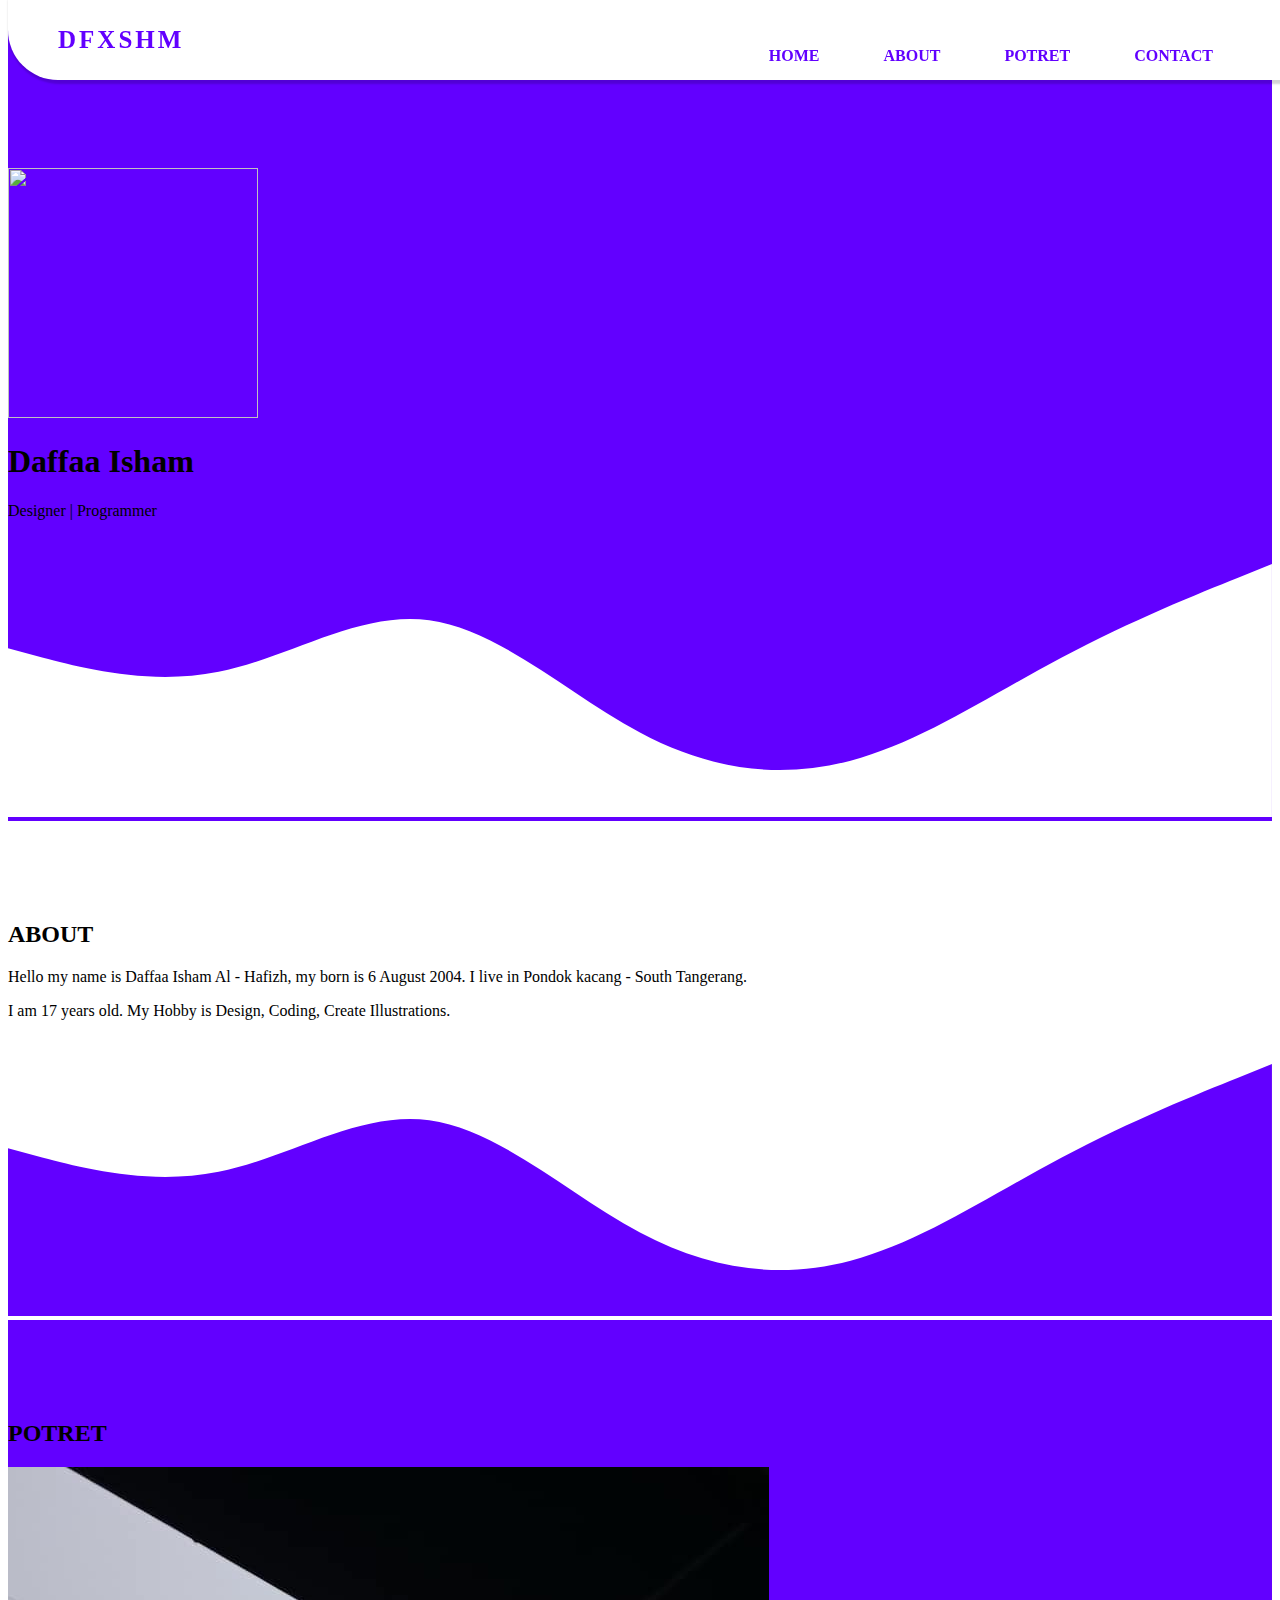
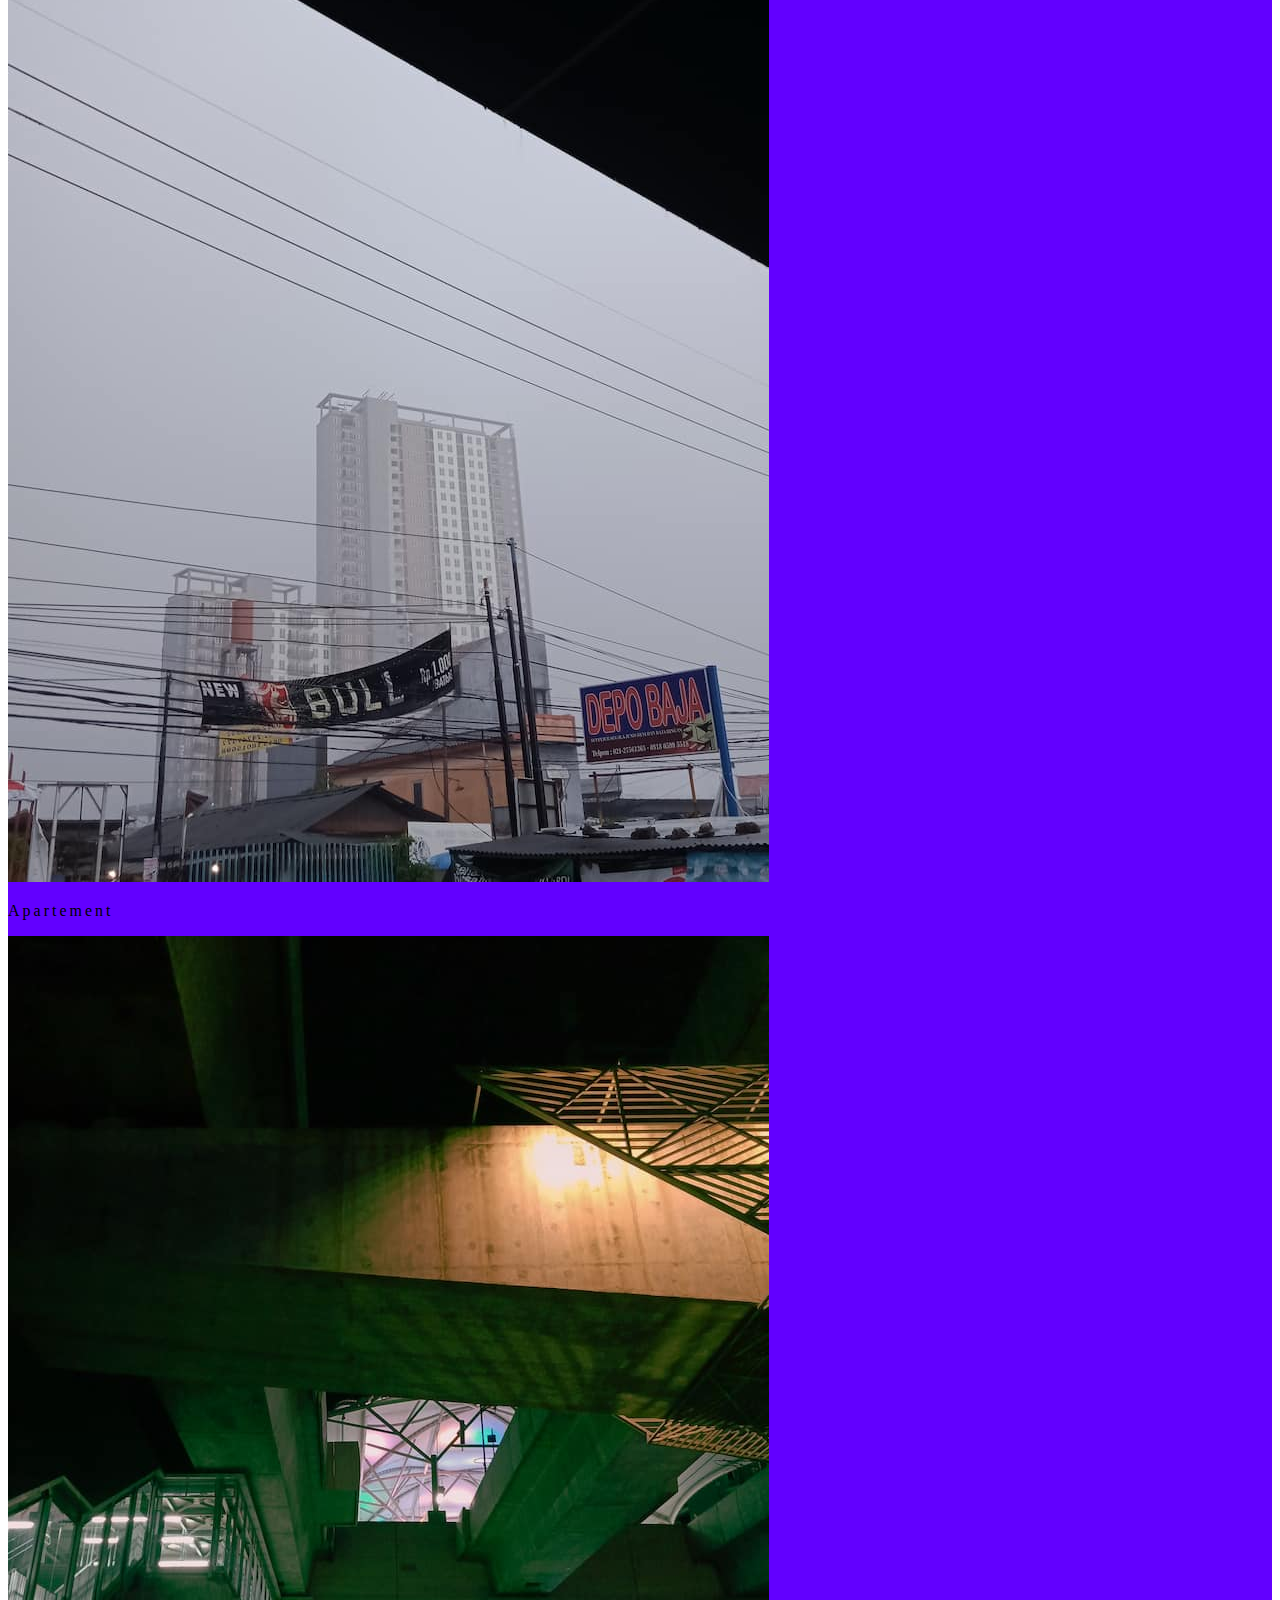
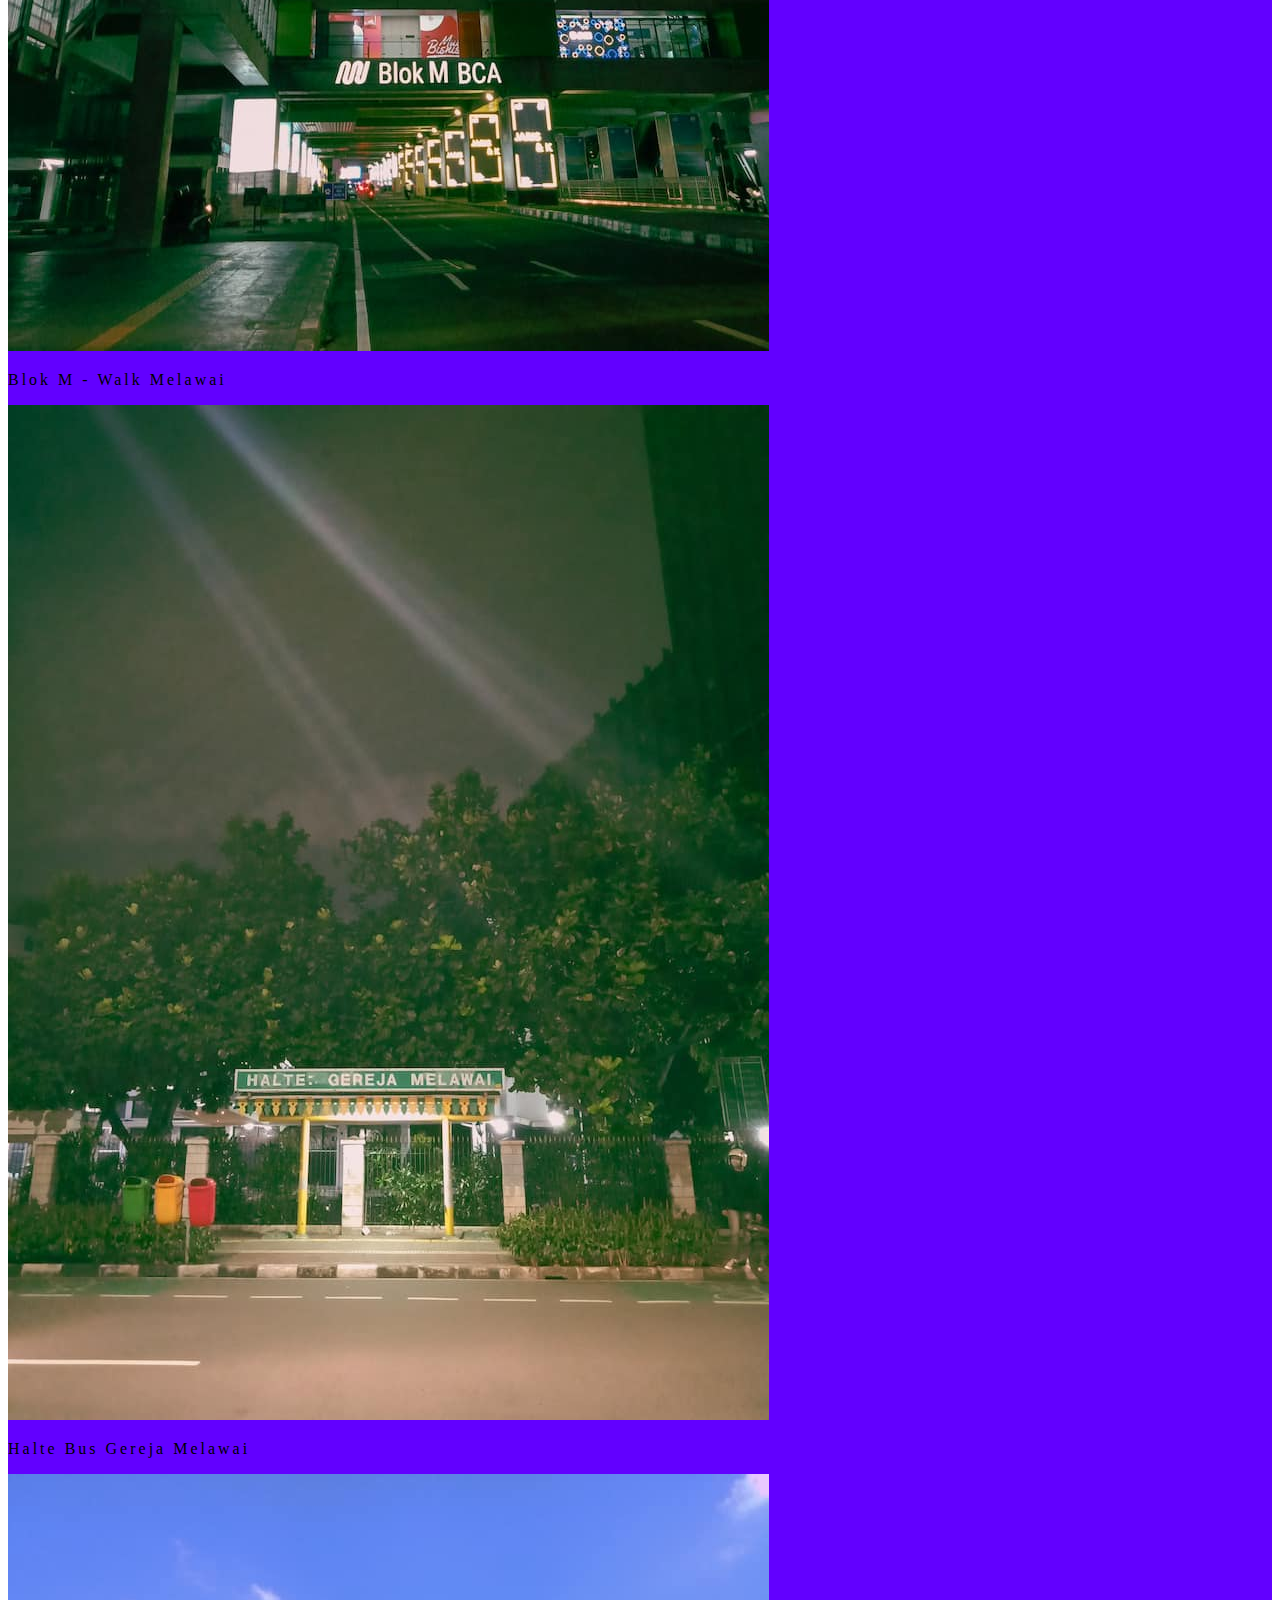
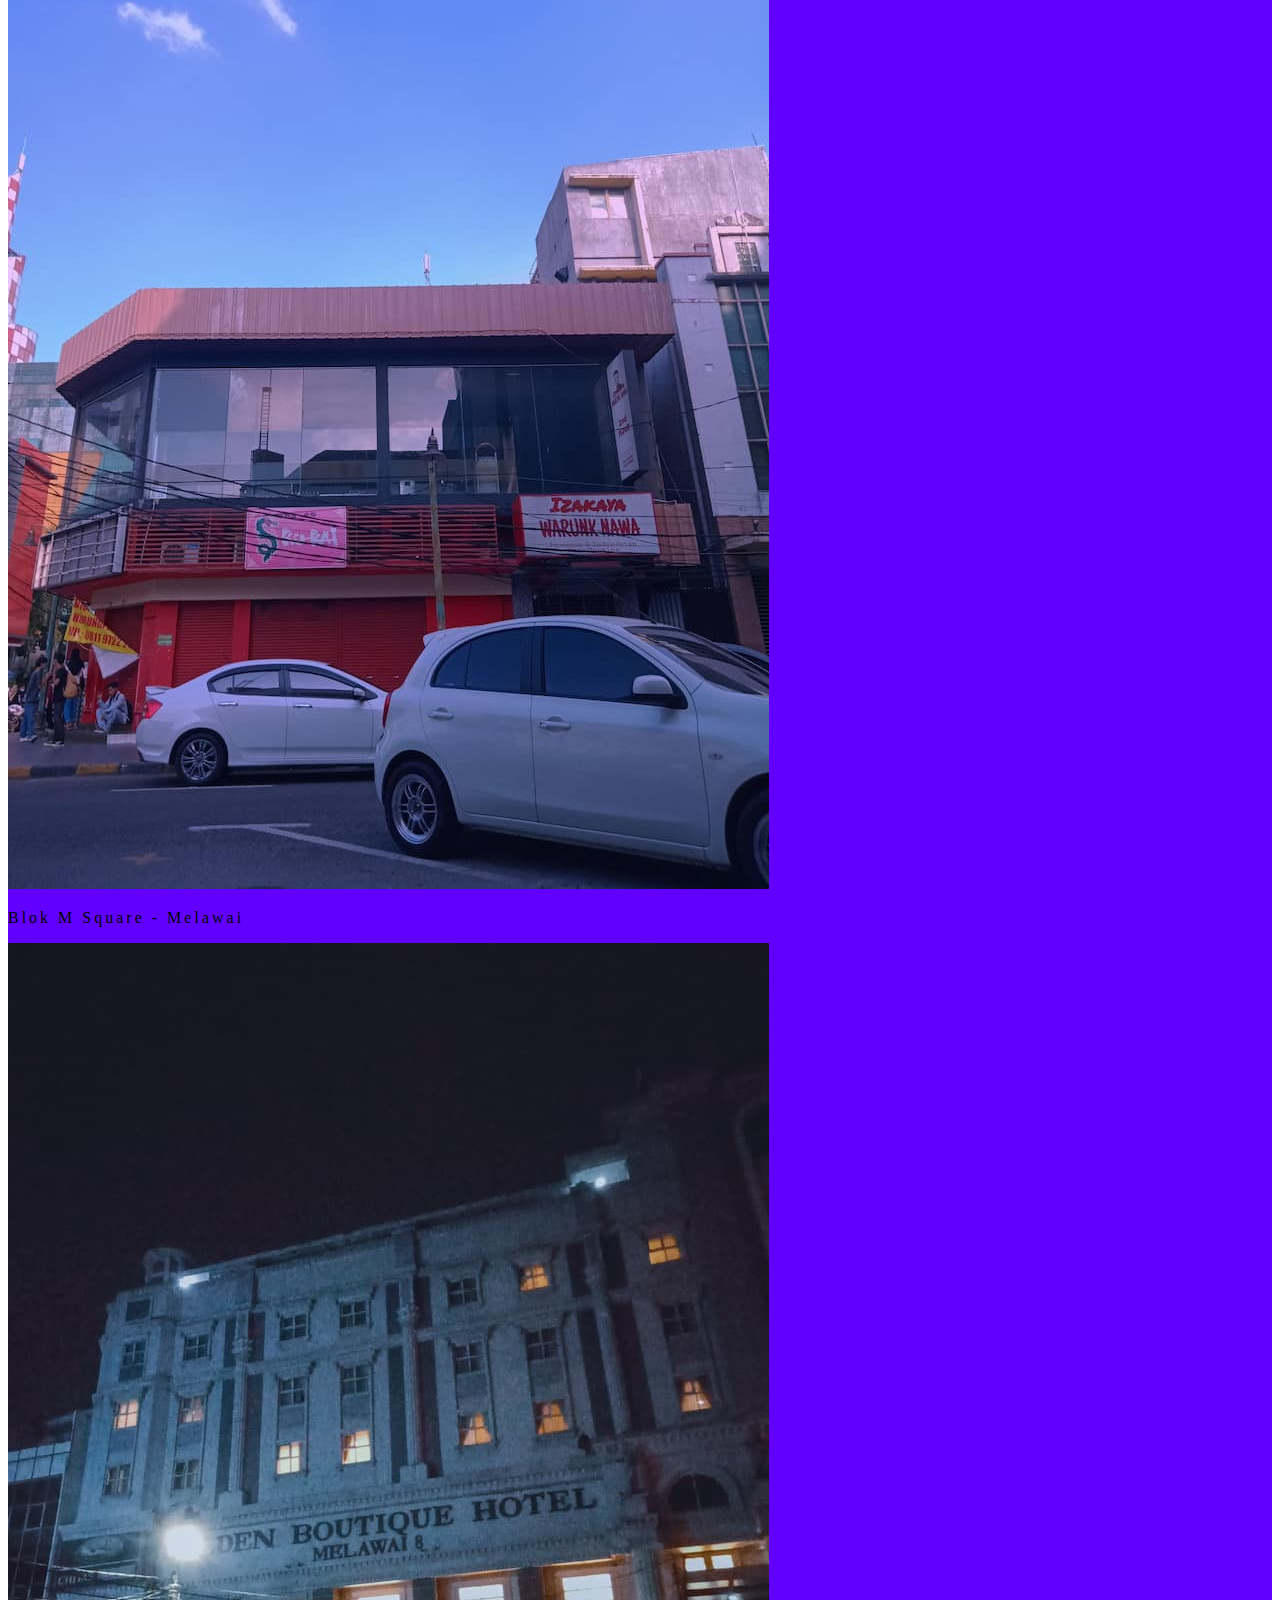
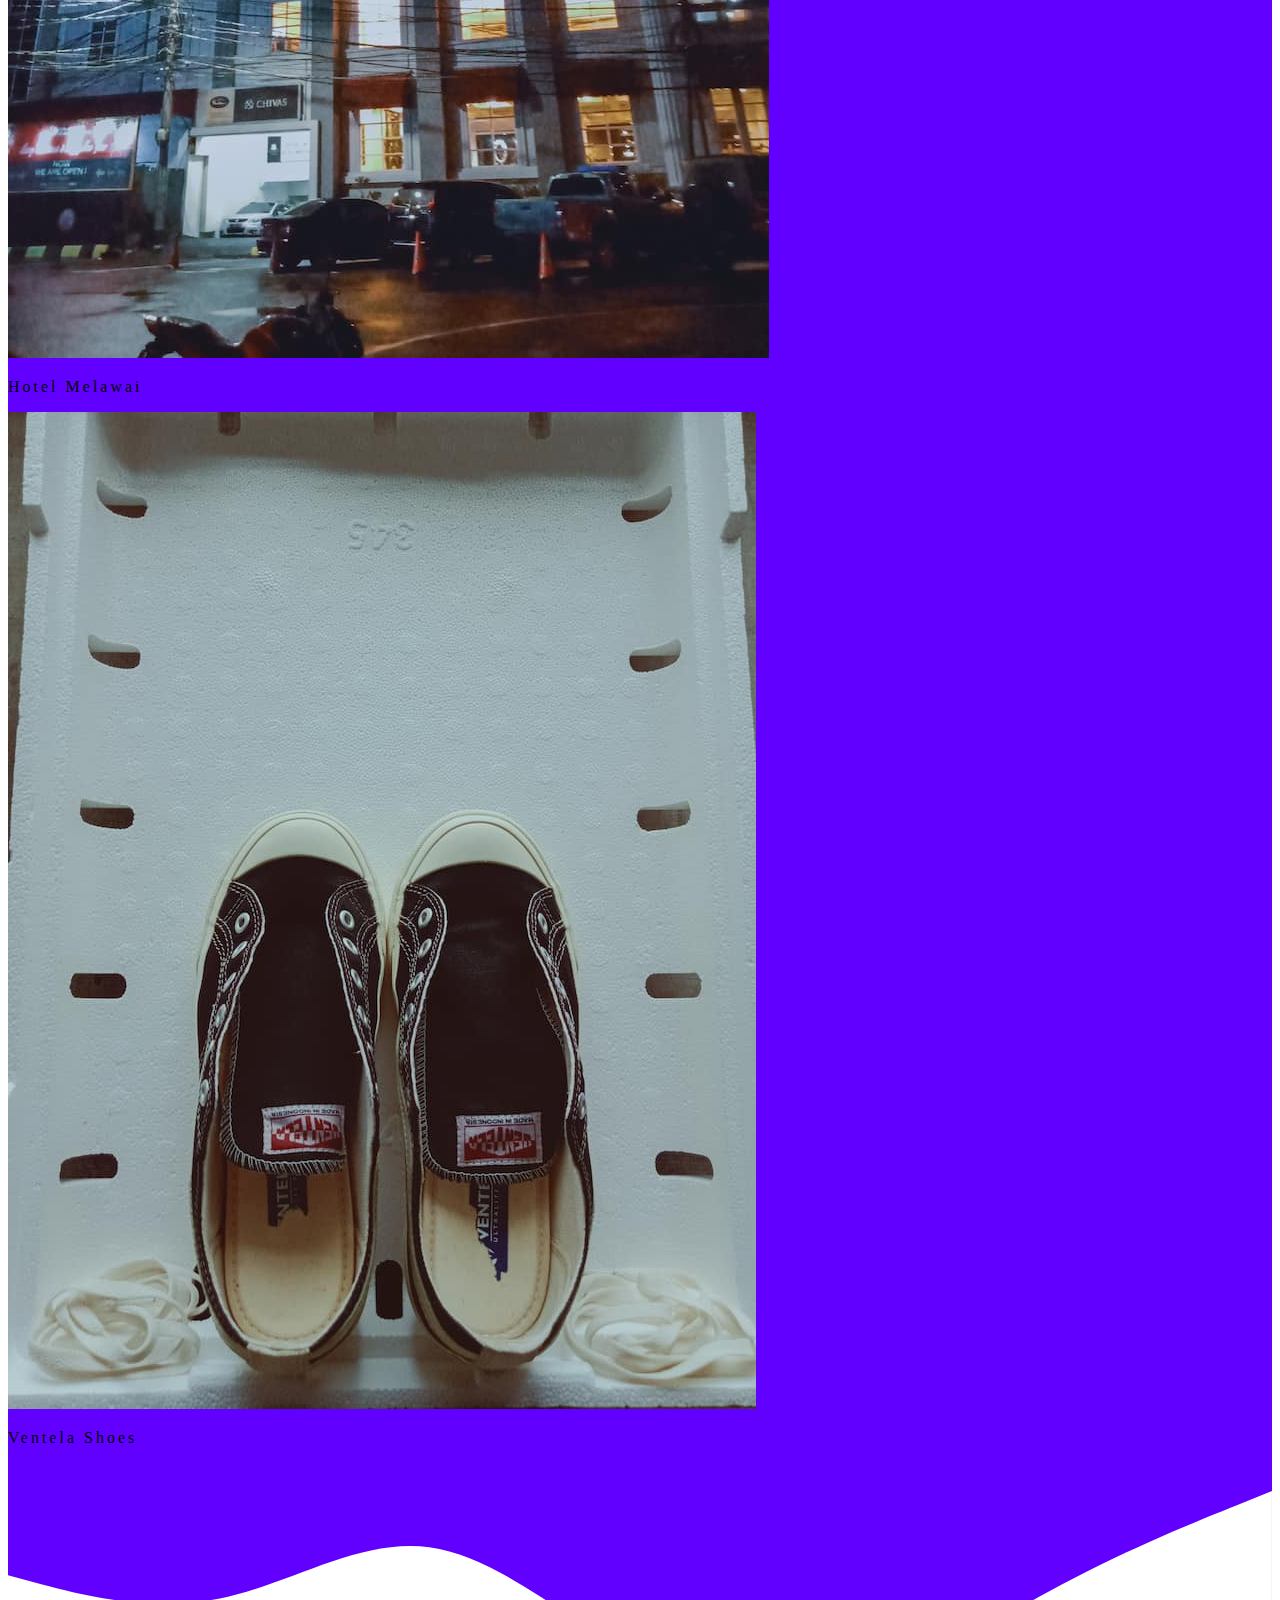
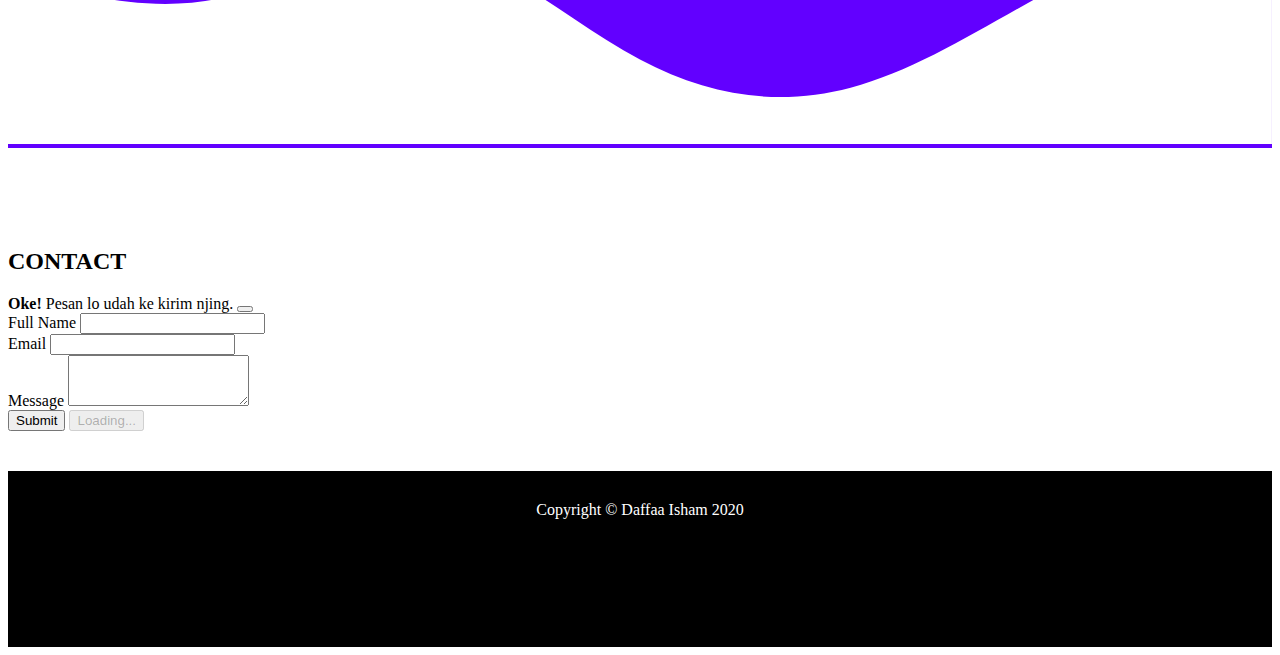
==== index.html @ ea7a3203 "Update index.html" ====
<!DOCTYPE html>
<html lang="en">
  <head>
    <!-- Required meta tags -->
    <meta charset="utf-8" />
    <meta name="viewport" content="width=device-width, initial-scale=1" />

    <!-- Bootstrap CSS -->
    <link href="https://cdn.jsdelivr.net/npm/bootstrap@5.0.2/dist/css/bootstrap.min.css" rel="stylesheet" integrity="sha384-EVSTQN3/azprG1Anm3QDgpJLIm9Nao0Yz1ztcQTwFspd3yD65VohhpuuCOmLASjC" crossorigin="anonymous" />

    <!-- My CSS -->
    <link rel="stylesheet" href="main.css" />

    <!-- Font Awesome -->
    <link rel="stylesheet" href="https://use.fontawesome.com/releases/v5.14.0/css/all.css" integrity="sha384-HzLeBuhoNPvSl5KYnjx0BT+WB0QEEqLprO+NBkkk5gbc67FTaL7XIGa2w1L0Xbgc" crossorigin="anonymous" />

    <title>Daffaa Isham</title>
  </head>
  <body>
    <!-- Navbar -->
    <section>
      <header>
        <nav>
          <label class="logo"><a href="#home">DFXSHM</a></label>
          <ul>
            <li><a href="#home">HOME</a></li>
            <li><a href="#about">ABOUT</a></li>
            <li><a href="#potret">POTRET</a></li>
            <li><a href="#contact">CONTACT</a></li>
          </ul>
        </nav>
      </header>

      <div class="menu-toggle">
        <input type="checkbox" />
        <span></span>
        <span></span>
        <span></span>
      </div>
    </section>
    <!-- Akhir Navbar -->

    <!-- Awal Jumbotron -->
    <section id="home" class="jumbotron text-center">
      <img src="20220203_174354.png" class="rounded-circle mb-4" alt="" height="250" width="250" />
      <h1 class="display-4 text-light">Daffaa Isham</h1>
      <p class="lead text-light">Designer | Programmer</p>
      <svg xmlns="http://www.w3.org/2000/svg" viewBox="0 0 1440 320">
        <path
          fill="#fff"
          fill-opacity="1"
          d="M0,128L40,138.7C80,149,160,171,240,154.7C320,139,400,85,480,96C560,107,640,181,720,224C800,267,880,277,960,256C1040,235,1120,181,1200,138.7C1280,96,1360,64,1400,48L1440,32L1440,320L1400,320C1360,320,1280,320,1200,320C1120,320,1040,320,960,320C880,320,800,320,720,320C640,320,560,320,480,320C400,320,320,320,240,320C160,320,80,320,40,320L0,320Z"
        ></path>
      </svg>
    </section>
    <!-- Akhir Jumbotron -->

    <!-- Awal About -->
    <section id="about" class="pt-5">
      <div class="container">
        <div class="row text-center mb-3">
          <div class="col">
            <h2 class="mt-4">ABOUT</h2>
          </div>
        </div>
        <div class="row justify-content-center fs-5 text-center">
          <div class="col-md-4">
            <p>Hello my name is Daffaa Isham Al - Hafizh, my born is 6 August 2004. I live in Pondok kacang - South Tangerang.</p>
          </div>
          <div class="col-md-4">
            <p>I am 17 years old. My Hobby is Design, Coding, Create Illustrations.</p>
          </div>
        </div>
      </div>
      <svg xmlns="http://www.w3.org/2000/svg" viewBox="0 0 1440 320">
        <path
          fill="rgb(98 0 255)"
          fill-opacity="1"
          d="M0,128L40,138.7C80,149,160,171,240,154.7C320,139,400,85,480,96C560,107,640,181,720,224C800,267,880,277,960,256C1040,235,1120,181,1200,138.7C1280,96,1360,64,1400,48L1440,32L1440,320L1400,320C1360,320,1280,320,1200,320C1120,320,1040,320,960,320C880,320,800,320,720,320C640,320,560,320,480,320C400,320,320,320,240,320C160,320,80,320,40,320L0,320Z"
        ></path>
      </svg>
    </section>
    <!-- Akhir About -->

    <!-- Awal Projects -->
    <section id="potret" class="pt-5">
      <div class="container">
        <div class="row justify-center text-center">
          <div class="col">
            <h2 class="potret text-light mt-4 mb-4">POTRET</h2>
          </div>
        </div>
        <div class="row text-center">
          <div class="col-md-4 mb-3">
            <div class="card">
              <img src="IMG20201002163533 (1).jpg" class="card-img-top" alt="..." />
              <div class="card-body">
                <p class="card-text">Apartement</p>
              </div>
            </div>
          </div>
          <div class="col-md-4 mb-3">
            <div class="card">
              <img src="IMG20201225212148 (1) (1).jpg" class="card-img-top" alt="..." />
              <div class="card-body">
                <p class="card-text">Blok M - Walk Melawai</p>
              </div>
            </div>
          </div>
          <div class="col-md-4 mb-3">
            <div class="card">
              <img src="IMG20201225211400 (1) (1).jpg" class="card-img-top" alt="..." />
              <div class="card-body">
                <p class="card-text">Halte Bus Gereja Melawai</p>
              </div>
            </div>
          </div>
          <div class="col-md-4 mb-3">
            <div class="card">
              <img src="IMG20201227155735 (1).jpg" class="card-img-top" alt="..." />
              <div class="card-body">
                <p class="card-text">Blok M Square - Melawai</p>
              </div>
            </div>
          </div>
          <div class="col-md-4 mb-3">
            <div class="card">
              <img src="IMG20210109224014 (1) (1).jpg" class="card-img-top" alt="..." />
              <div class="card-body">
                <p class="card-text">Hotel Melawai</p>
              </div>
            </div>
          </div>
          <div class="col-md-4 mb-3">
            <div class="card">
              <img src="IMG20210110112810 (1) (1).jpg" class="card-img-top" alt="..." />
              <div class="card-body">
                <p class="card-text">Ventela Shoes</p>
              </div>
            </div>
          </div>
        </div>
      </div>
      <svg xmlns="http://www.w3.org/2000/svg" viewBox="0 0 1440 320">
        <path
          fill="#fff"
          fill-opacity="1"
          d="M0,128L40,138.7C80,149,160,171,240,154.7C320,139,400,85,480,96C560,107,640,181,720,224C800,267,880,277,960,256C1040,235,1120,181,1200,138.7C1280,96,1360,64,1400,48L1440,32L1440,320L1400,320C1360,320,1280,320,1200,320C1120,320,1040,320,960,320C880,320,800,320,720,320C640,320,560,320,480,320C400,320,320,320,240,320C160,320,80,320,40,320L0,320Z"
        ></path>
      </svg>
    </section>
    <!-- Akhir Projects -->

    <!-- Awal Contact -->
    <section id="contact" class="pt-5">
      <div class="container">
        <div class="row text-center mb-3">
          <div class="col">
            <h2 class="mt-4 mb-4">CONTACT</h2>
          </div>
        </div>
        <div class="row justify-content-center">
          <div class="col-md-6">
            <div class="alert alert-success alert-dismissible fade show d-none my-alert" role="alert">
              <strong>Oke!</strong> Pesan lo udah ke kirim njing.
              <button type="button" class="btn-close" data-bs-dismiss="alert" aria-label="Close"></button>
            </div>
            <form name="contact-form">
              <div class="mb-3">
                <label for="name" class="form-label">Full Name</label>
                <input type="text" class="form-control rounded-pill" id="name" aria-describedby="name" name="nama" />
              </div>
              <div class="mb-3">
                <label for="email" class="form-label">Email</label>
                <input type="email" class="form-control rounded-pill" id="email" aria-describedby="email" name="email" />
              </div>
              <div class="mb-3">
                <label for="message" class="form-label">Message</label>
                <textarea class="form-control rounded-pill" id="pesan" rows="3" name="pesan"></textarea>
              </div>
              <button type="submit" class="btn btn-primary btn-kirim rounded-pill">Submit</button>

              <button class="btn btn-primary btn-loading d-none" type="button" disabled>
                <span class="spinner-border spinner-border-sm" role="status" aria-hidden="true"></span>
                Loading...
              </button>
            </form>
          </div>
        </div>
      </div>
    </section>
    <!-- Akhir Contact -->

    <!-- Awal Footer -->
    <footer class="footer bg-black small text-center text-white-50">
      <div class="social d-flex">
        <a class="mx-2" href="https://twitter.com/yaelahdapp" target="_blank"><i class="fab fa-twitter mt-4 mr-1 ml-0" style="color: white"></i></a>
        <a class="" href="https://facebook.com/izham.alhafiz" target="_blank"><i class="fab fa-facebook-f mt-4 mr-2" style="color: white"></i></a>
        <a class="mx-2" href="https://instagram.com/daffaaishamalhafizh" target="_blank"><i class="fab fa-instagram mt-4 mr-2" style="color: white"></i></a>
        <a class="mx-2" href="https://github.com/rootlolID" target="_blank"><i class="fab fa-github mt-4" style="color: white"></i></a>
      </div>
      <div class="container mt-4" id="crp">Copyright © Daffaa Isham 2020</div>
    </footer>
    <!-- Akhir Footer -->

    <!-- My JavaScript -->
    <script src="script.js"></script>

    <!-- Optional JavaScript; choose one of the two! -->

    <!-- Option 1: Bootstrap Bundle with Popper -->
    <script src="https://cdn.jsdelivr.net/npm/bootstrap@5.0.2/dist/js/bootstrap.bundle.min.js" integrity="sha384-MrcW6ZMFYlzcLA8Nl+NtUVF0sA7MsXsP1UyJoMp4YLEuNSfAP+JcXn/tWtIaxVXM" crossorigin="anonymous"></script>

    <script src="https://code.jquery.com/jquery-3.5.1.slim.min.js" integrity="sha384-DfXdz2htPH0lsSSs5nCTpuj/zy4C+OGpamoFVy38MVBnE+IbbVYUew+OrCXaRkfj" crossorigin="anonymous"></script>
    <script src="https://cdn.jsdelivr.net/npm/bootstrap@4.5.3/dist/js/bootstrap.bundle.min.js" integrity="sha384-ho+j7jyWK8fNQe+A12Hb8AhRq26LrZ/JpcUGGOn+Y7RsweNrtN/tE3MoK7ZeZDyx" crossorigin="anonymous"></script>

    <!-- Option 2: Separate Popper and Bootstrap JS -->
    <!--
    <script src="https://cdn.jsdelivr.net/npm/@popperjs/core@2.9.2/dist/umd/popper.min.js" integrity="sha384-IQsoLXl5PILFhosVNubq5LC7Qb9DXgDA9i+tQ8Zj3iwWAwPtgFTxbJ8NT4GN1R8p" crossorigin="anonymous"></script>
    <script src="https://cdn.jsdelivr.net/npm/bootstrap@5.0.2/dist/js/bootstrap.min.js" integrity="sha384-cVKIPhGWiC2Al4u+LWgxfKTRIcfu0JTxR+EQDz/bgldoEyl4H0zUF0QKbrJ0EcQF" crossorigin="anonymous"></script>
    -->
   
  </body>
</html>
---- main.css ----
.jumbotron {
  padding-top: 10rem;
  background-color: rgb(98 0 255);
}

h3 {
  margin-top: -30px;
}

body {
  min-height: ;
}

#potret {
  background-color: rgb(98 0 255);
}

#potret p {
  font-weight: 500;
  letter-spacing: 3px;
  font-family: inherit;
}

.card {
  position: unset;
}
.pt-5 {
  padding-top: 5rem!important;
}

/* Awal Nav */
nav {
  align-items: center;
  width: 100%;
  height: 80px;
  position: fixed;
  top: 0%;
  background-color: rgb(255, 255, 255);
  border-bottom-left-radius: 50px;
  box-shadow: 2px 2px 2px 2px rgb(0 0 0 / 17%);
}

/* Hamburger menu */
.menu-toggle {
  display: none;
  flex-direction: column;
  height: 20px;
  justify-content: space-between;
  position: relative;
}

.menu-toggle input {
  position: absolute;
  width: 40px;
  height: 28px;
  top: -3px;
  left: 288px;
  opacity: 0;
  cursor: pointer;
  z-index: 2;
  align-content: flex-end;
  justify-content: flex-end;
}

.menu-toggle span {
  display: block;
  width: 28px;
  height: 3px;
  background-color: rgb(98 0 255);
  border-radius: 3px;
  transition: all 0.5s;
}

/* Hamburger Menu Animation */
.menu-toggle span:nth-child(2) {
  transform-origin: 0 0;
}

.menu-toggle input:checked ~ span:nth-child(4) {
  transform-origin: 0 100%;
}

.menu-toggle input:checked ~ span:nth-child(2) {
  background-color: rgb(98 0 255);
  transform: rotate(45deg) translate(-1px, -1px);
}

.menu-toggle input:checked ~ span:nth-child(4) {
  background-color: rgb(98 0 255);
  transform: rotate(-45deg) translate(-1px, 0);
}

.menu-toggle input:checked ~ span:nth-child(3) {
  opacity: 0;
  transform: scale(0);
}

label.logo a {
  color: rgb(98 0 255);
  font-size: 25px;
  line-height: 80px;
  padding: 50px;
  font-weight: bold;
  letter-spacing: 3px;
  padding-right: 20px;
  position: relative;
  text-decoration: none;
}

label.logo a:hover {
  color: black;
  transition: 0.5s;
}

nav ul {
  float: right;
  margin-right: 20px;
  background: rgba(000, 000, 000, 000);
}

nav ul li {
  display: inline-block;
  line-height: 80px;
  margin: 0 5px;
  align-items: center;
}

li a {
  padding-right: 50px;
  font-weight: 100px;
  text-decoration: none;
  list-style-type: none;
  color: rgb(98 0 255);
  font-weight: bold;
}

li a:hover {
  color: black;
  transition: 0.5s;
}
/* Akhir Nav */

/* Awal Footer */
footer {
    background-color: black;
    color: white;
    height: 136px;
    padding: 20px;
    margin-top: 40px;
}

#crp {
    color: white;
    padding: 10px;
    text-align: center;
}

.social {
    justify-content: center;
    letter-spacing: 30px;
    margin-left: 31px;
}
/* Akhir Footer */










/* Di Mobile */
@media screen and (max-width: 576px) {
    .menu-toggle {
        display: flex;
        line-height: 80px;
        font-weight: bold;
        letter-spacing: 3px;
        position: fixed;
        top: 31;
        padding-left: 295px;
        margin-top: 30px;
    }

    nav {
        align-items: center;
        width: 100%;
        height: 80px;
        position: fixed;
    }

    nav ul li {
        display: inline-block;
        line-height: 80px;
        margin: 0 5px;
        align-items: center;
        padding-left: 50px;
        line-height: 120px;
    }

    label.logo {
        color: rgb(255, 255, 255);
        font-size: 25px;
        line-height: 80px;
        padding: 0px;
        font-weight: bold;
        letter-spacing: 3px;
        padding-right: 20px;
        position: relative;
        text-decoration: none;
    }

    nav ul {
        position: fixed;
        right: -7%;
        top: 0;
        height: 100vh;
        width: 80%;
        transform: translate(100%);
        flex-direction: column;
        align-items: center;
        justify-content: space-evenly;
        z-index: 1;
        background-color: rgb(255 253 253 / 81%);
        transition: all 1s;
        opacity: 0;
        font-size: 30px;
        letter-spacing: 3;
        padding-top: 90px;
        text-align: center;
    }

    li a {
        padding-right: 50px;
        font-weight: 100px;
        text-decoration: none;
        list-style-type: none;
        color: rgb(98 0 255);
        font-weight: bold;
    }

    li a:hover {
      color: black;
      transition: 0.5s;
    }

    nav ul.slide {
        opacity: 1;
        transform: translateX(0);
    }
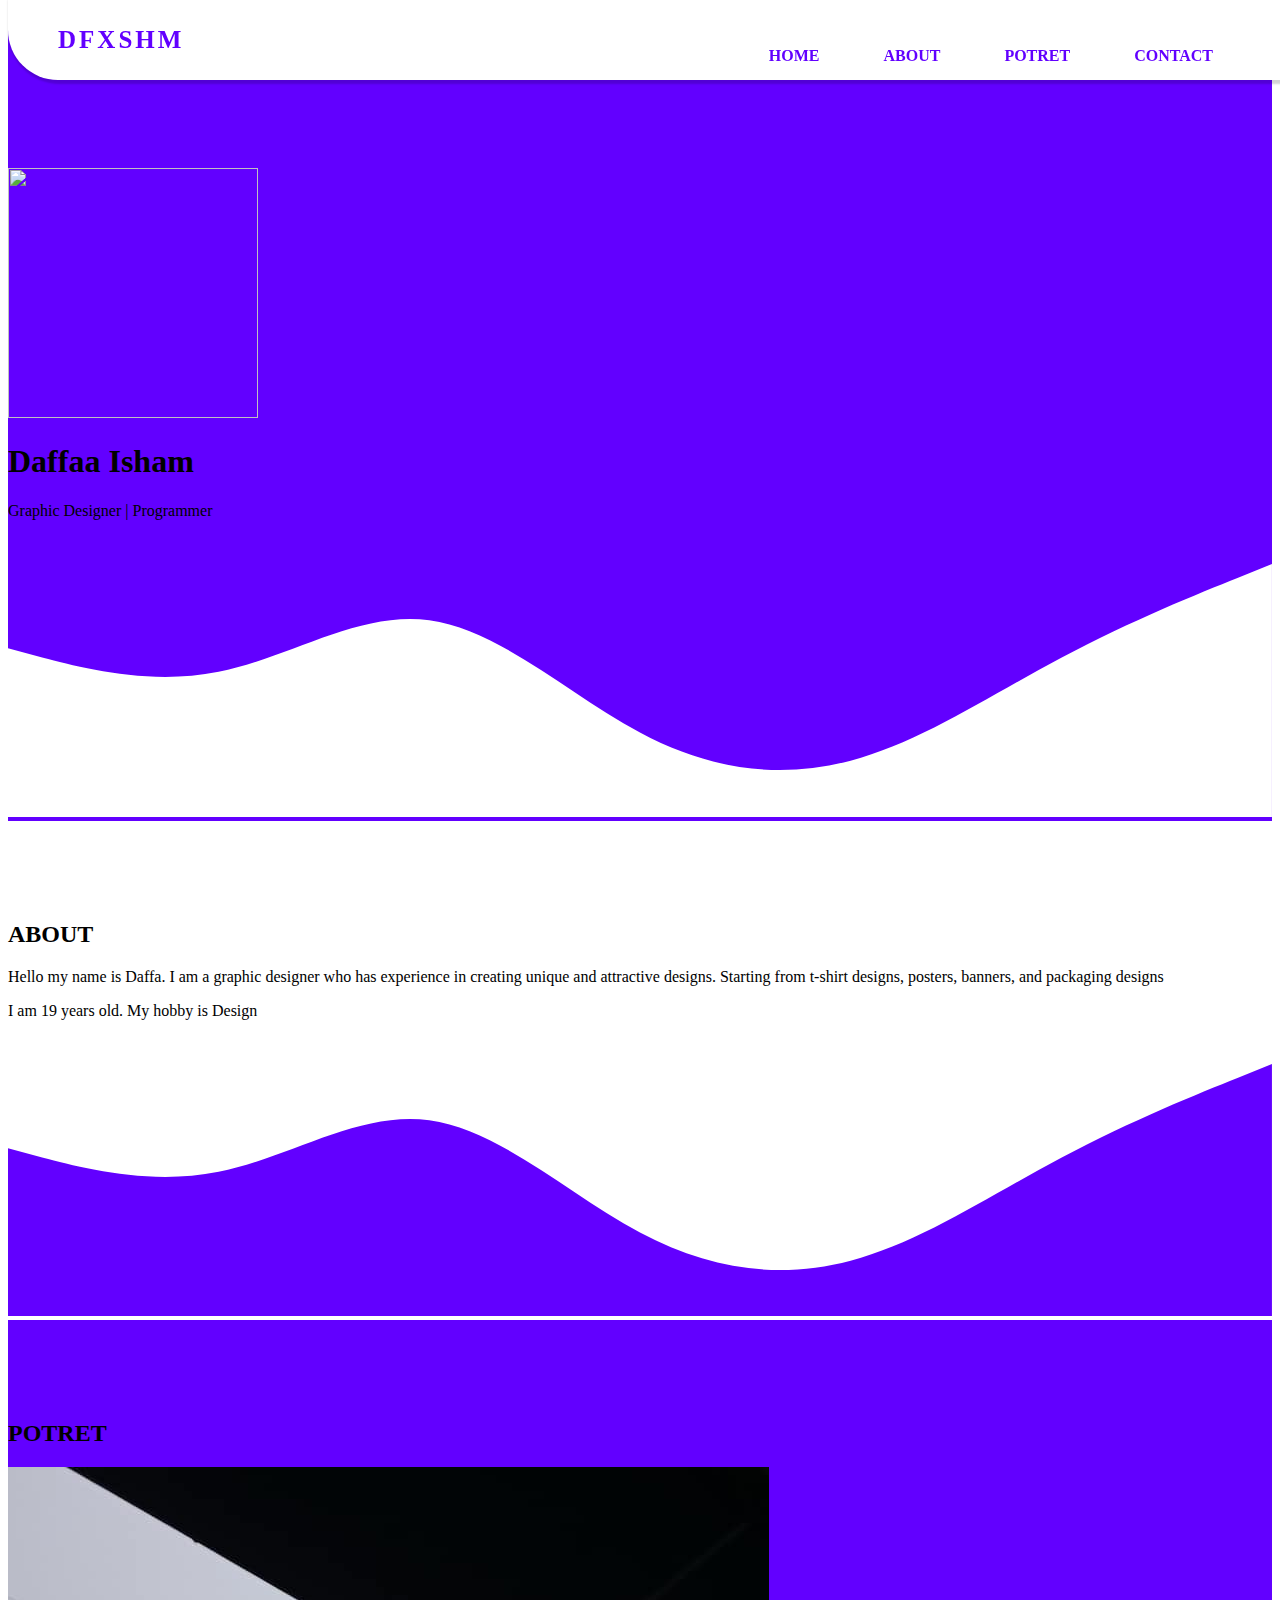
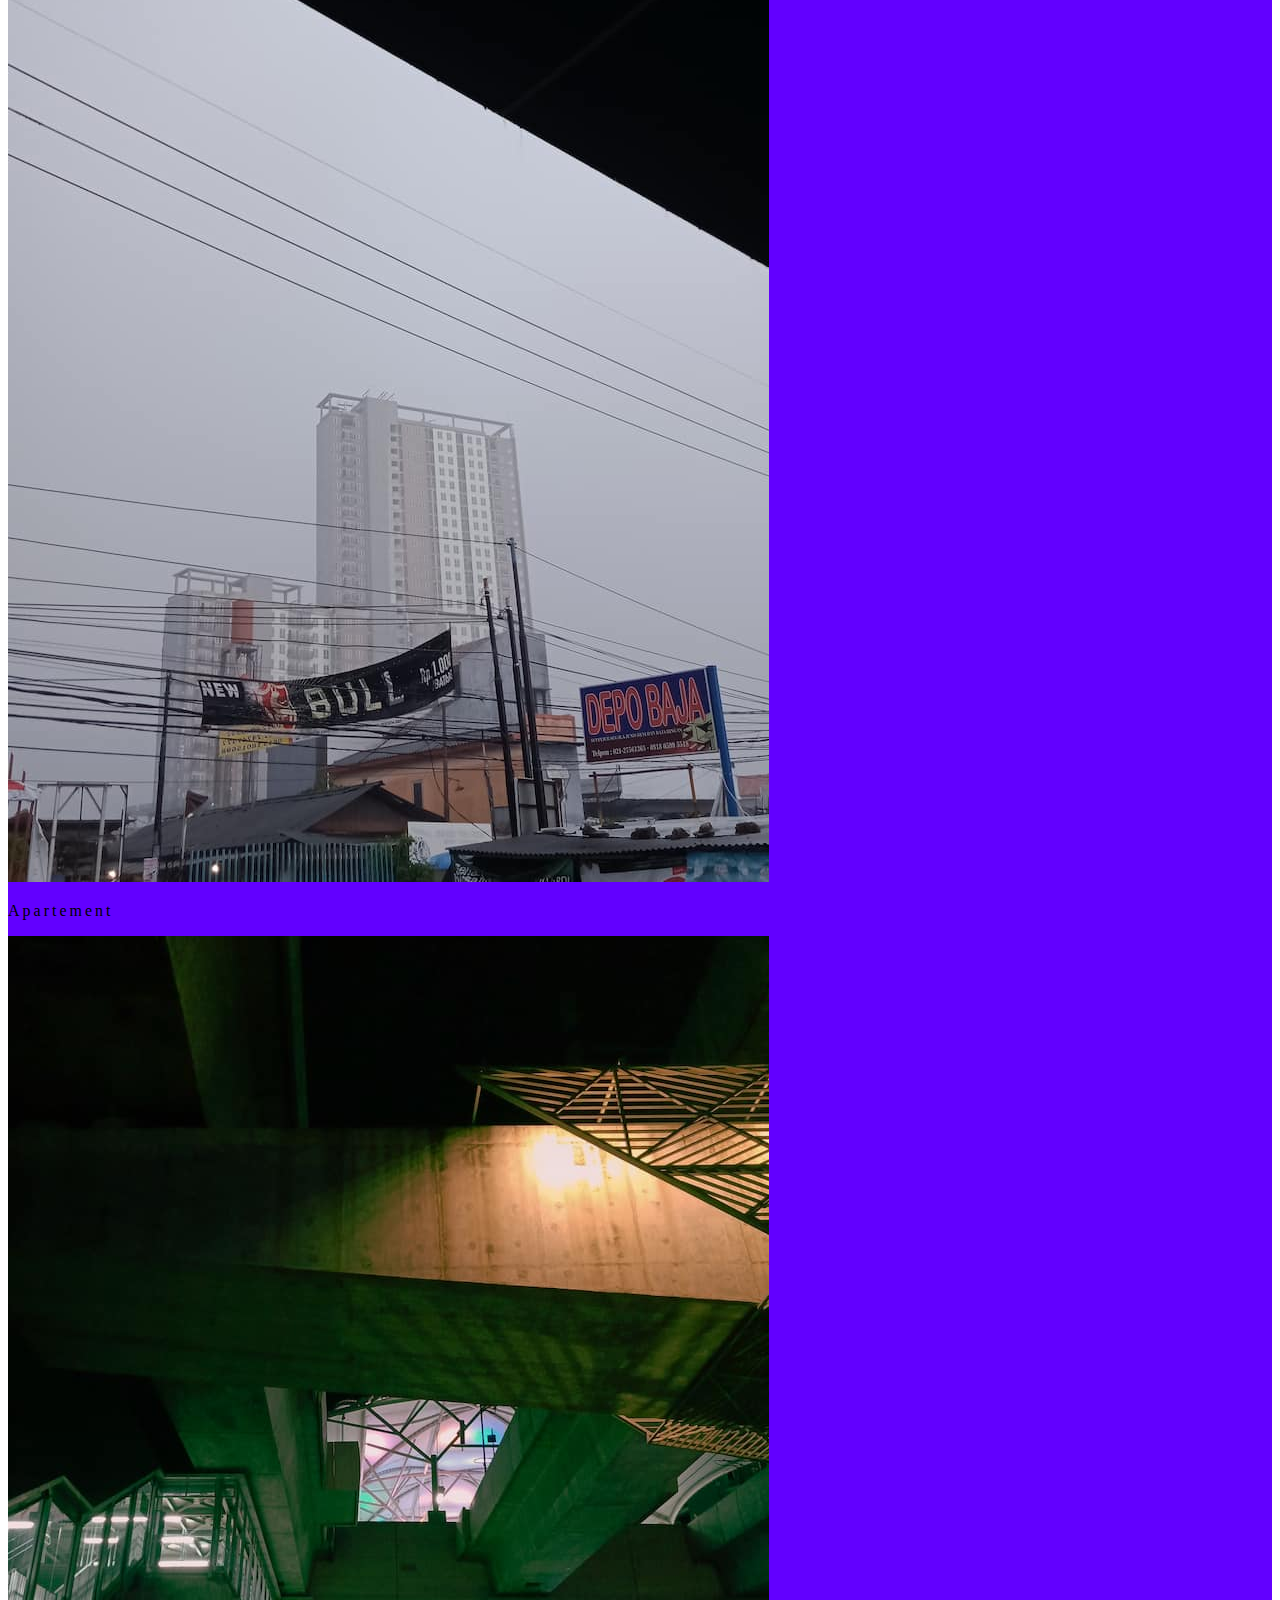
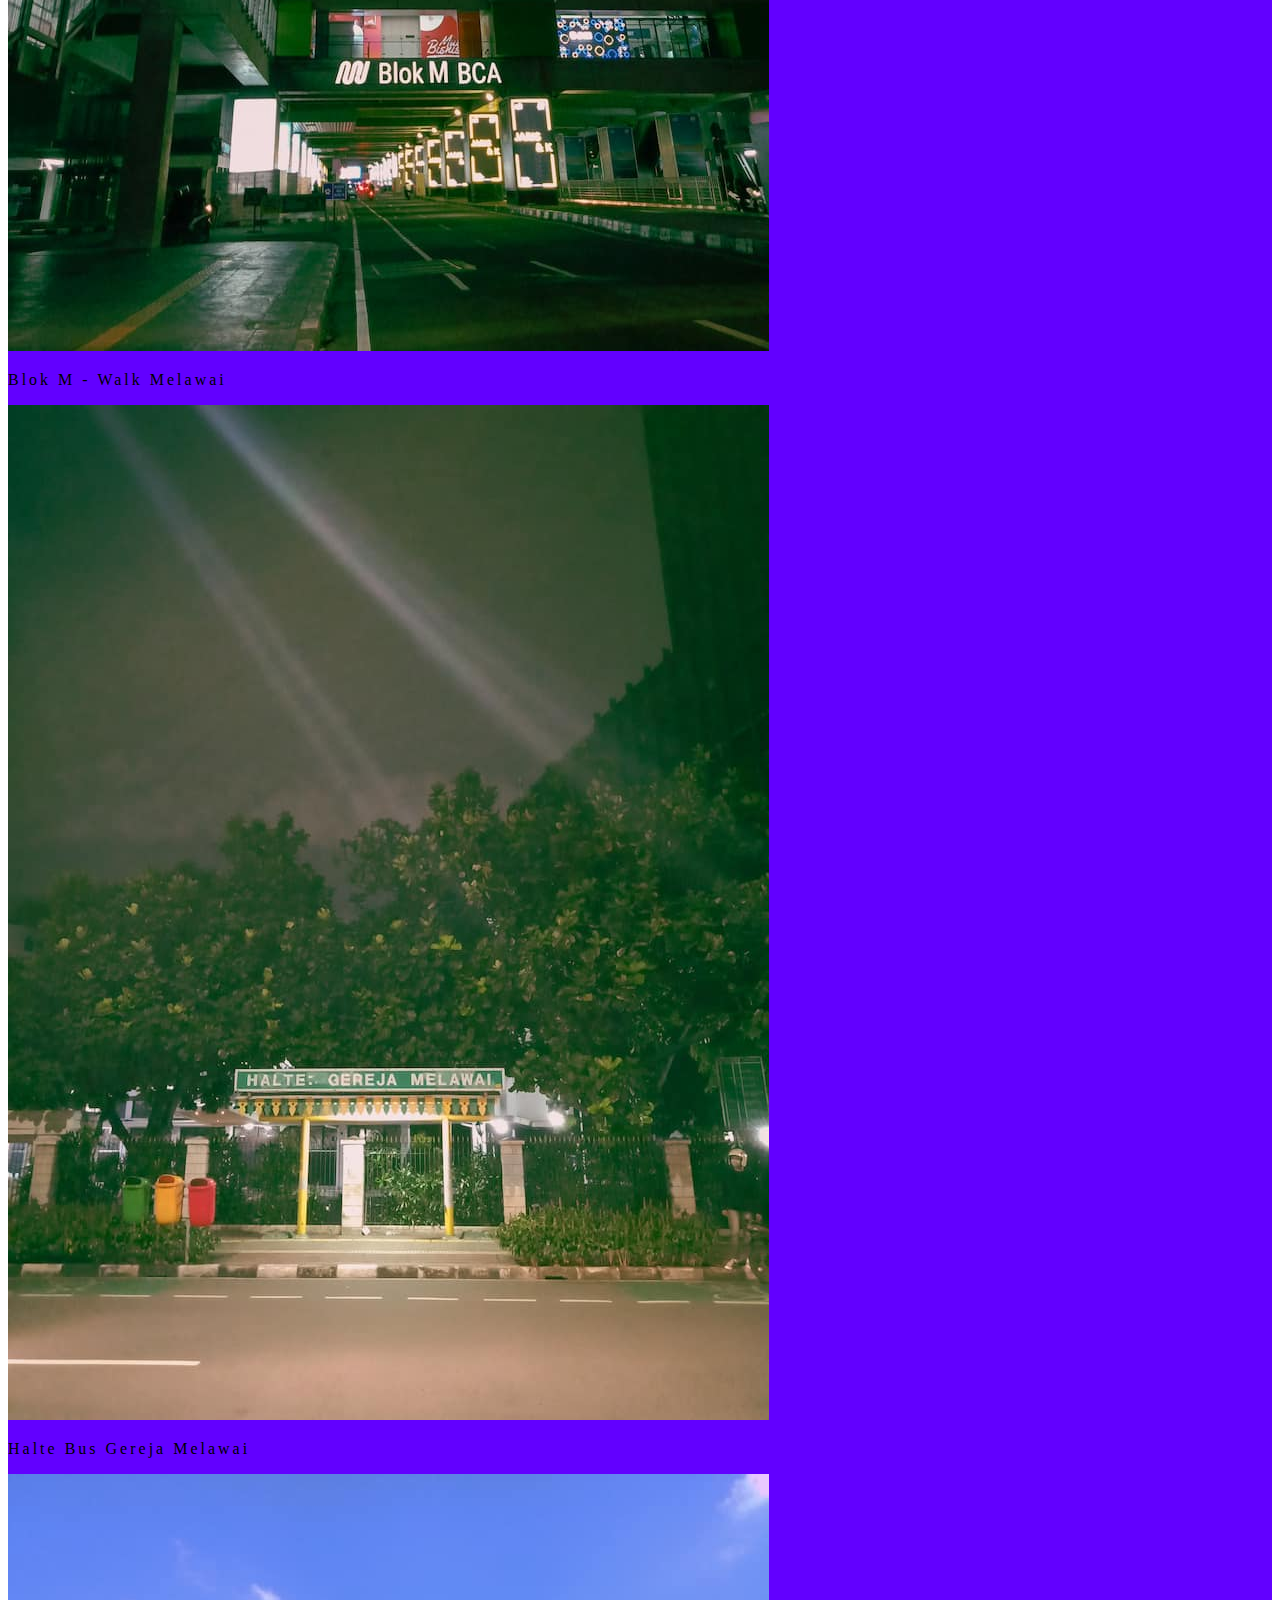
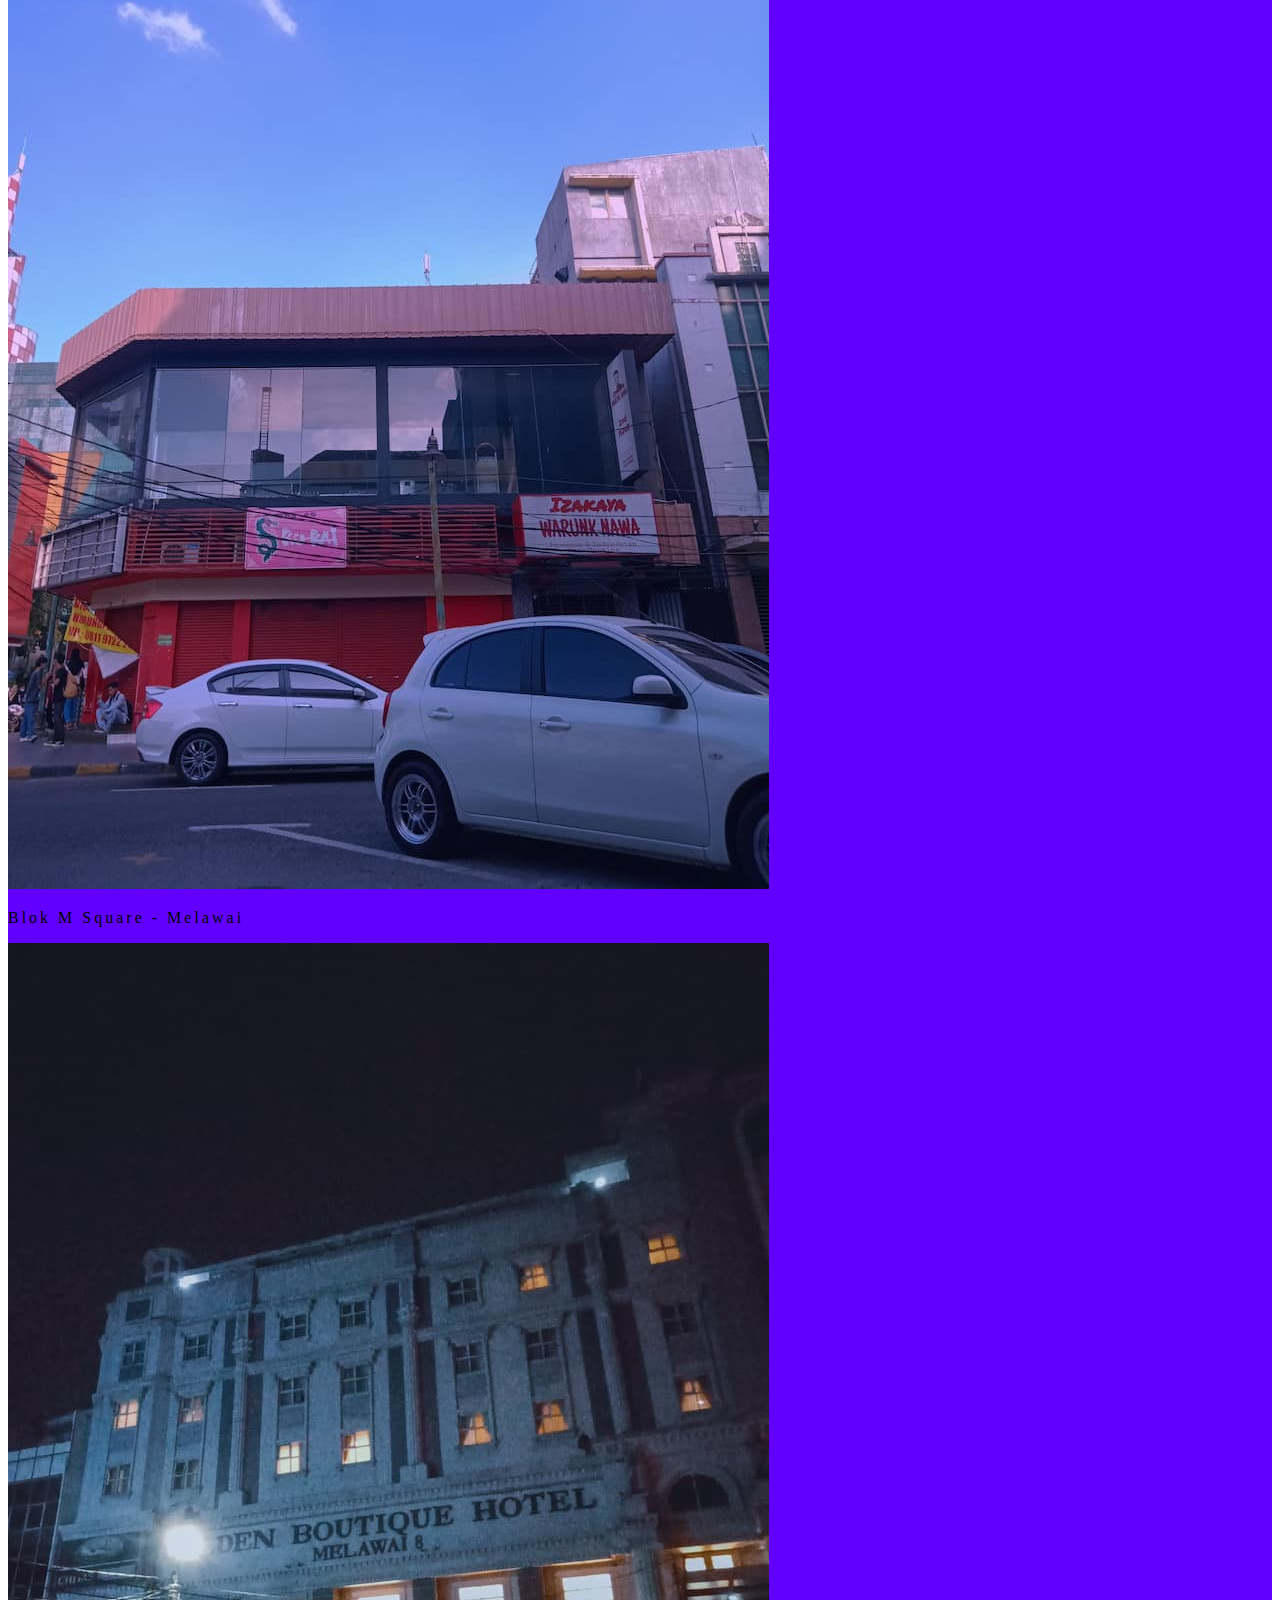
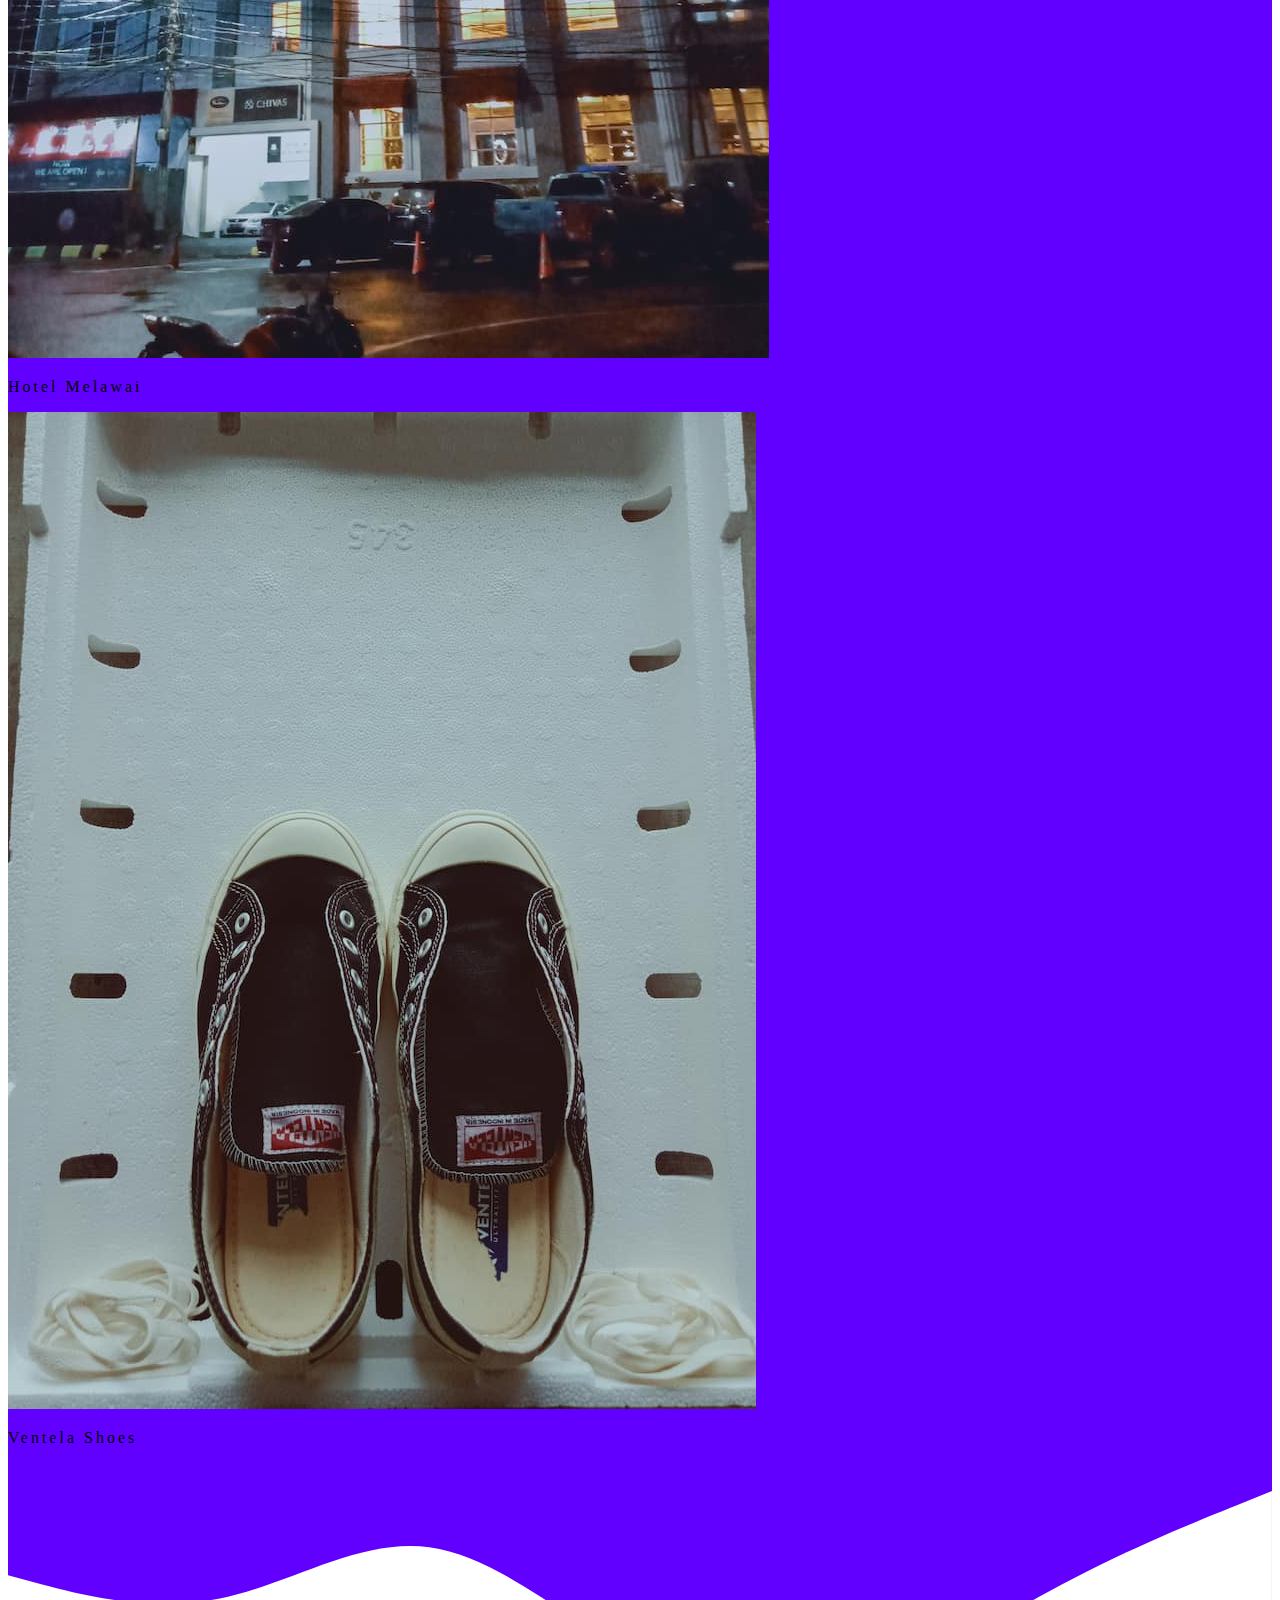
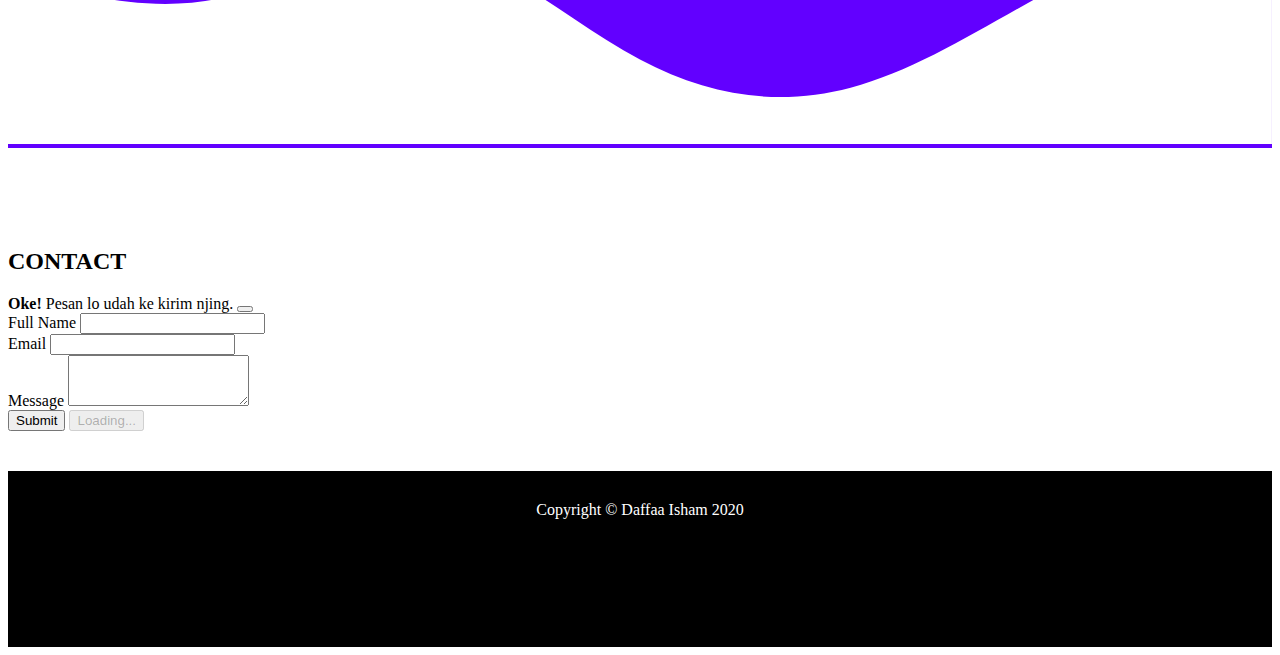
==== commit a4639b4b: "Update index.html" ====
--- a/index.html
+++ b/index.html
@@ -44,7 +44,7 @@
     <section id="home" class="jumbotron text-center">
       <img src="20220203_174354.png" class="rounded-circle mb-4" alt="" height="250" width="250" />
       <h1 class="display-4 text-light">Daffaa Isham</h1>
-      <p class="lead text-light">Designer | Programmer</p>
+      <p class="lead text-light">Graphic Designer | Programmer</p>
       <svg xmlns="http://www.w3.org/2000/svg" viewBox="0 0 1440 320">
         <path
           fill="#fff"
@@ -65,10 +65,10 @@
         </div>
         <div class="row justify-content-center fs-5 text-center">
           <div class="col-md-4">
-            <p>Hello my name is Daffaa Isham Al - Hafizh, my born is 6 August 2004. I live in Pondok kacang - South Tangerang.</p>
+            <p>Hello my name is Daffa. I am a graphic designer who has experience in creating unique and attractive designs. Starting from t-shirt designs, posters, banners, and packaging designs</p>
           </div>
           <div class="col-md-4">
-            <p>I am 17 years old. My Hobby is Design, Coding, Create Illustrations.</p>
+            <p>I am 19 years old. My hobby is Design</p>
           </div>
         </div>
       </div>
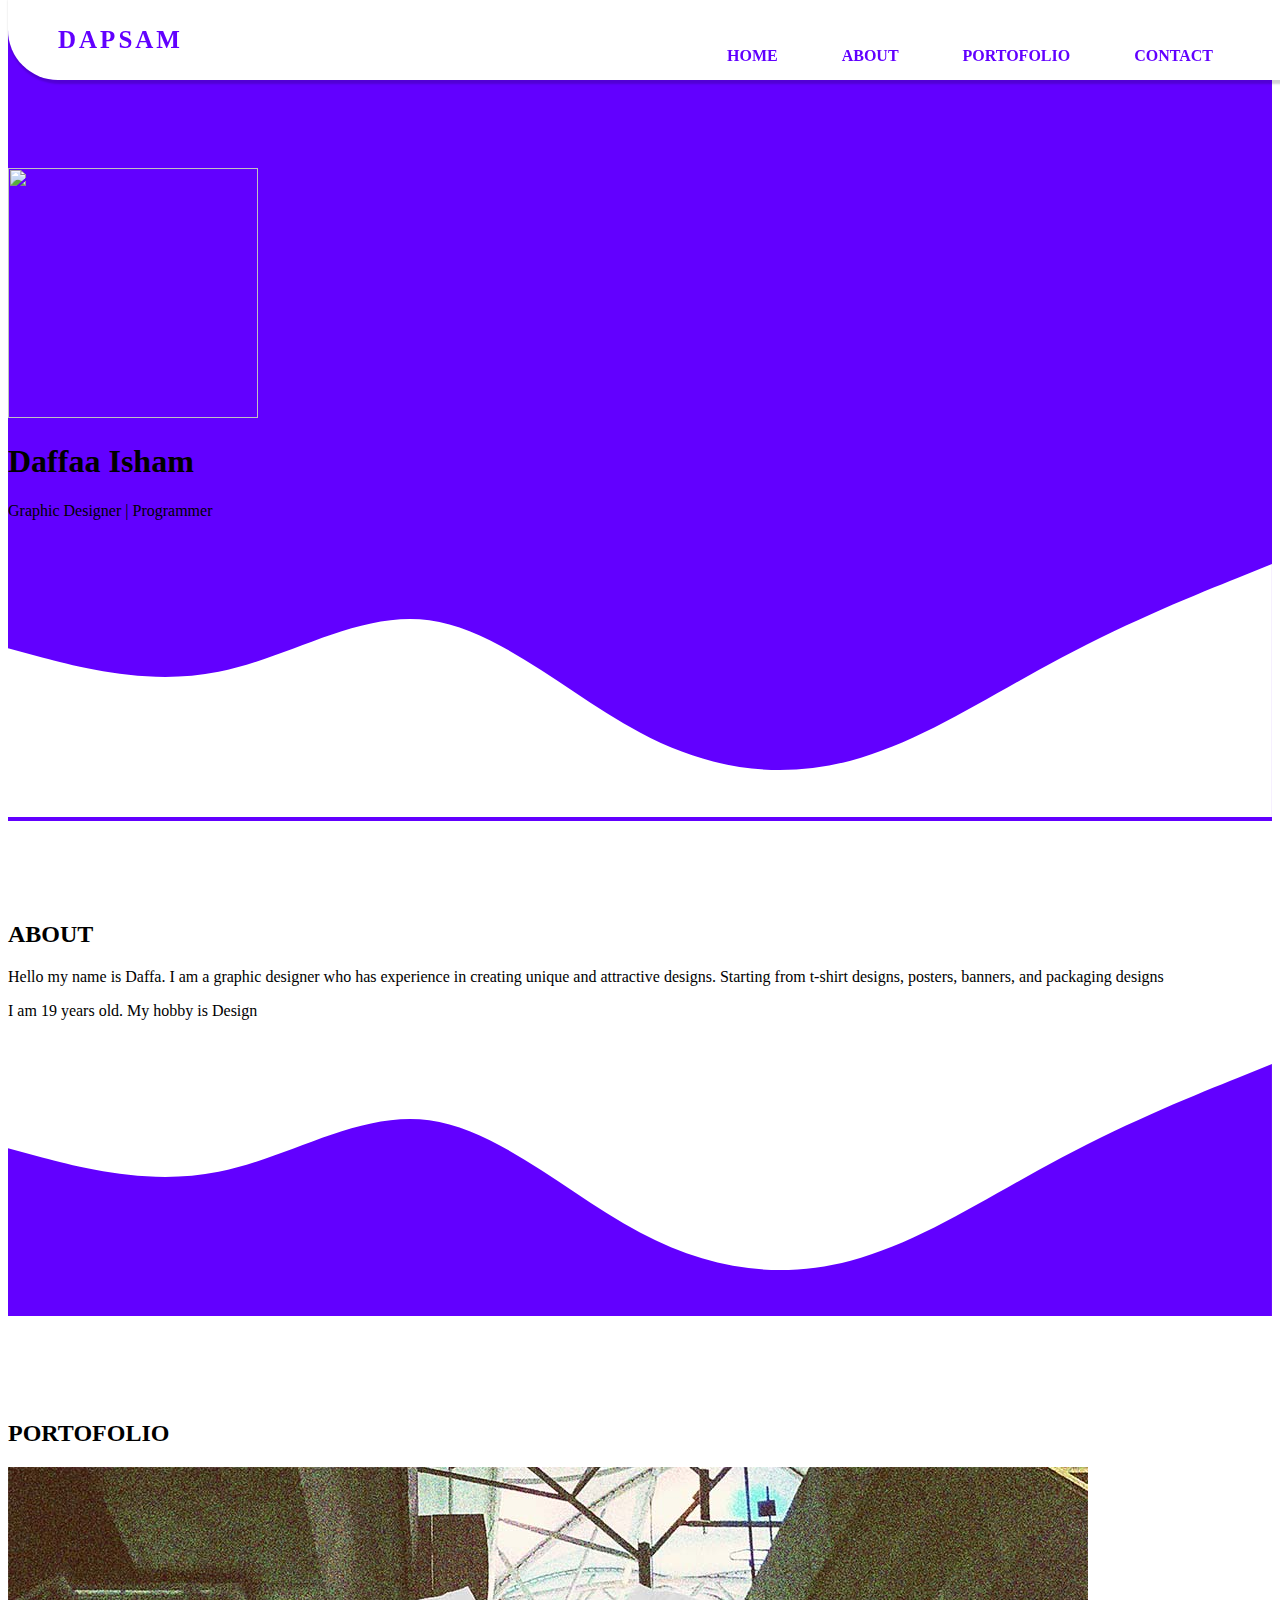
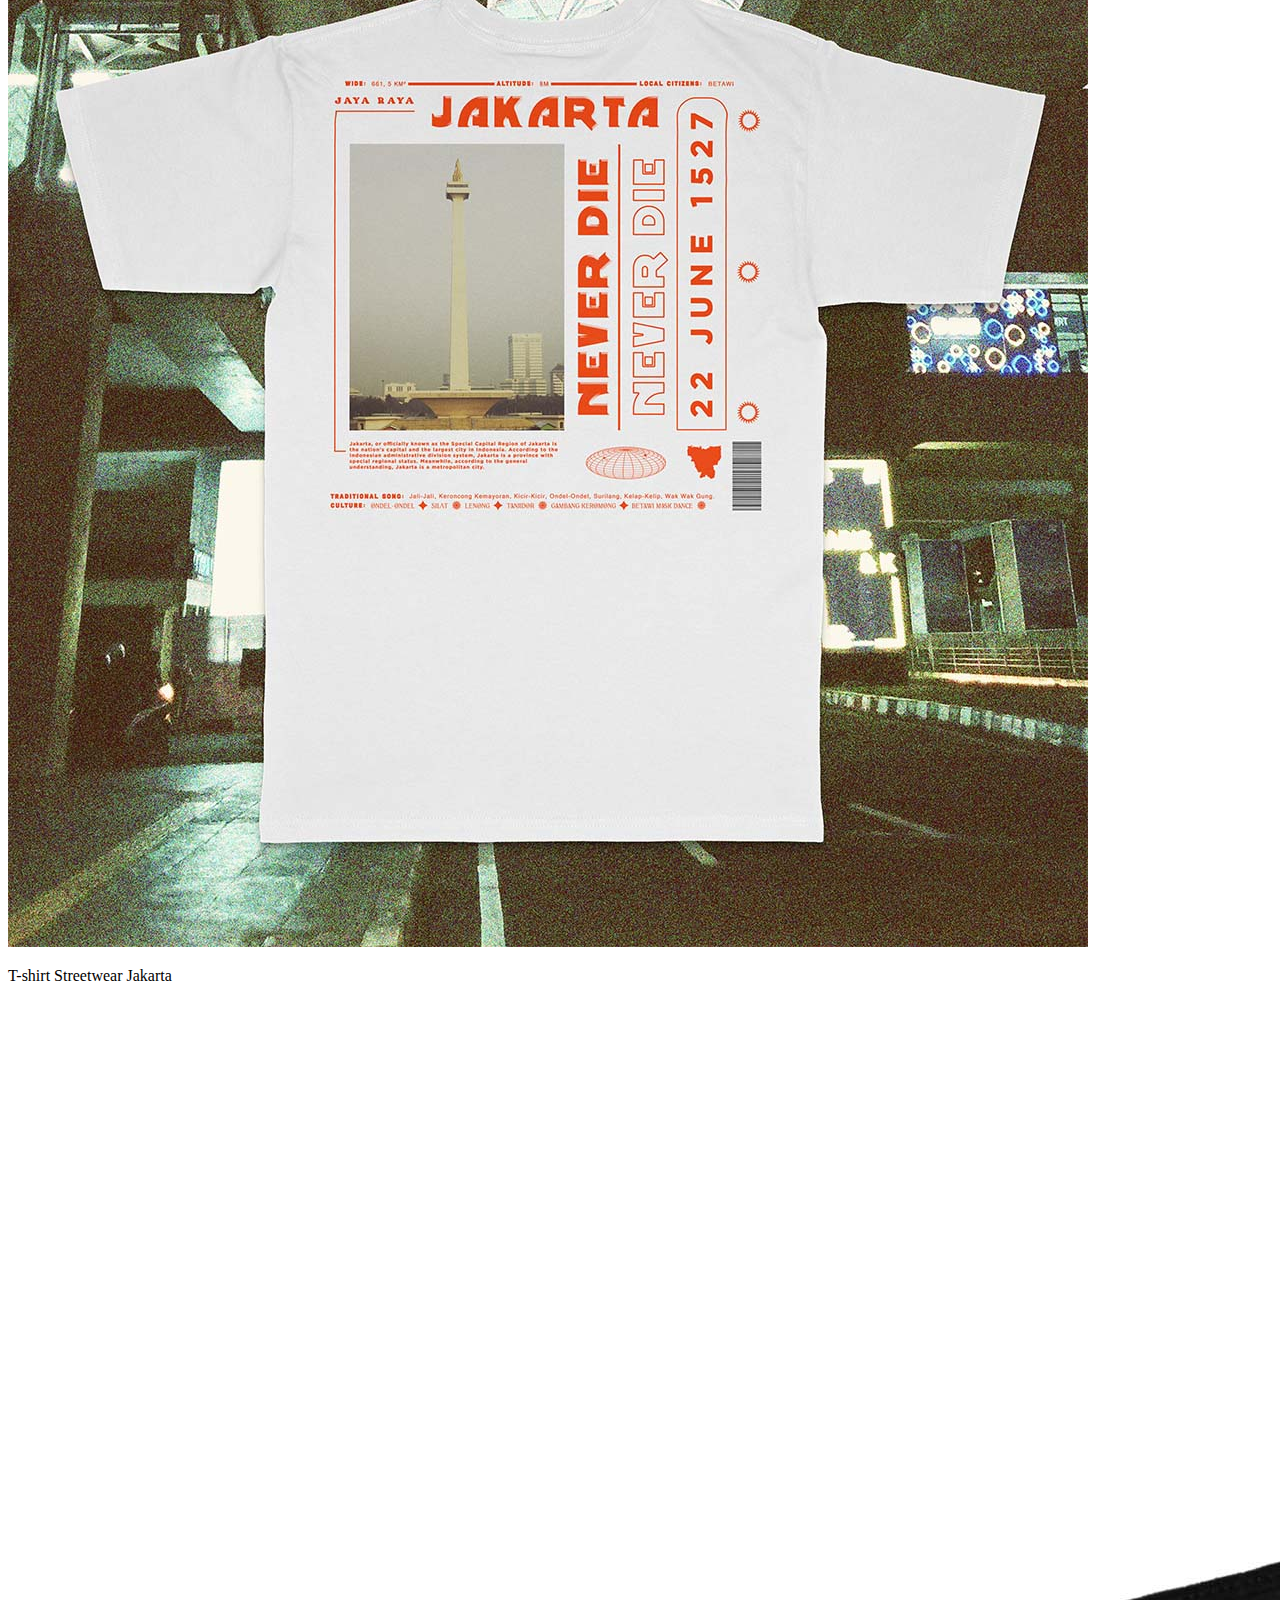
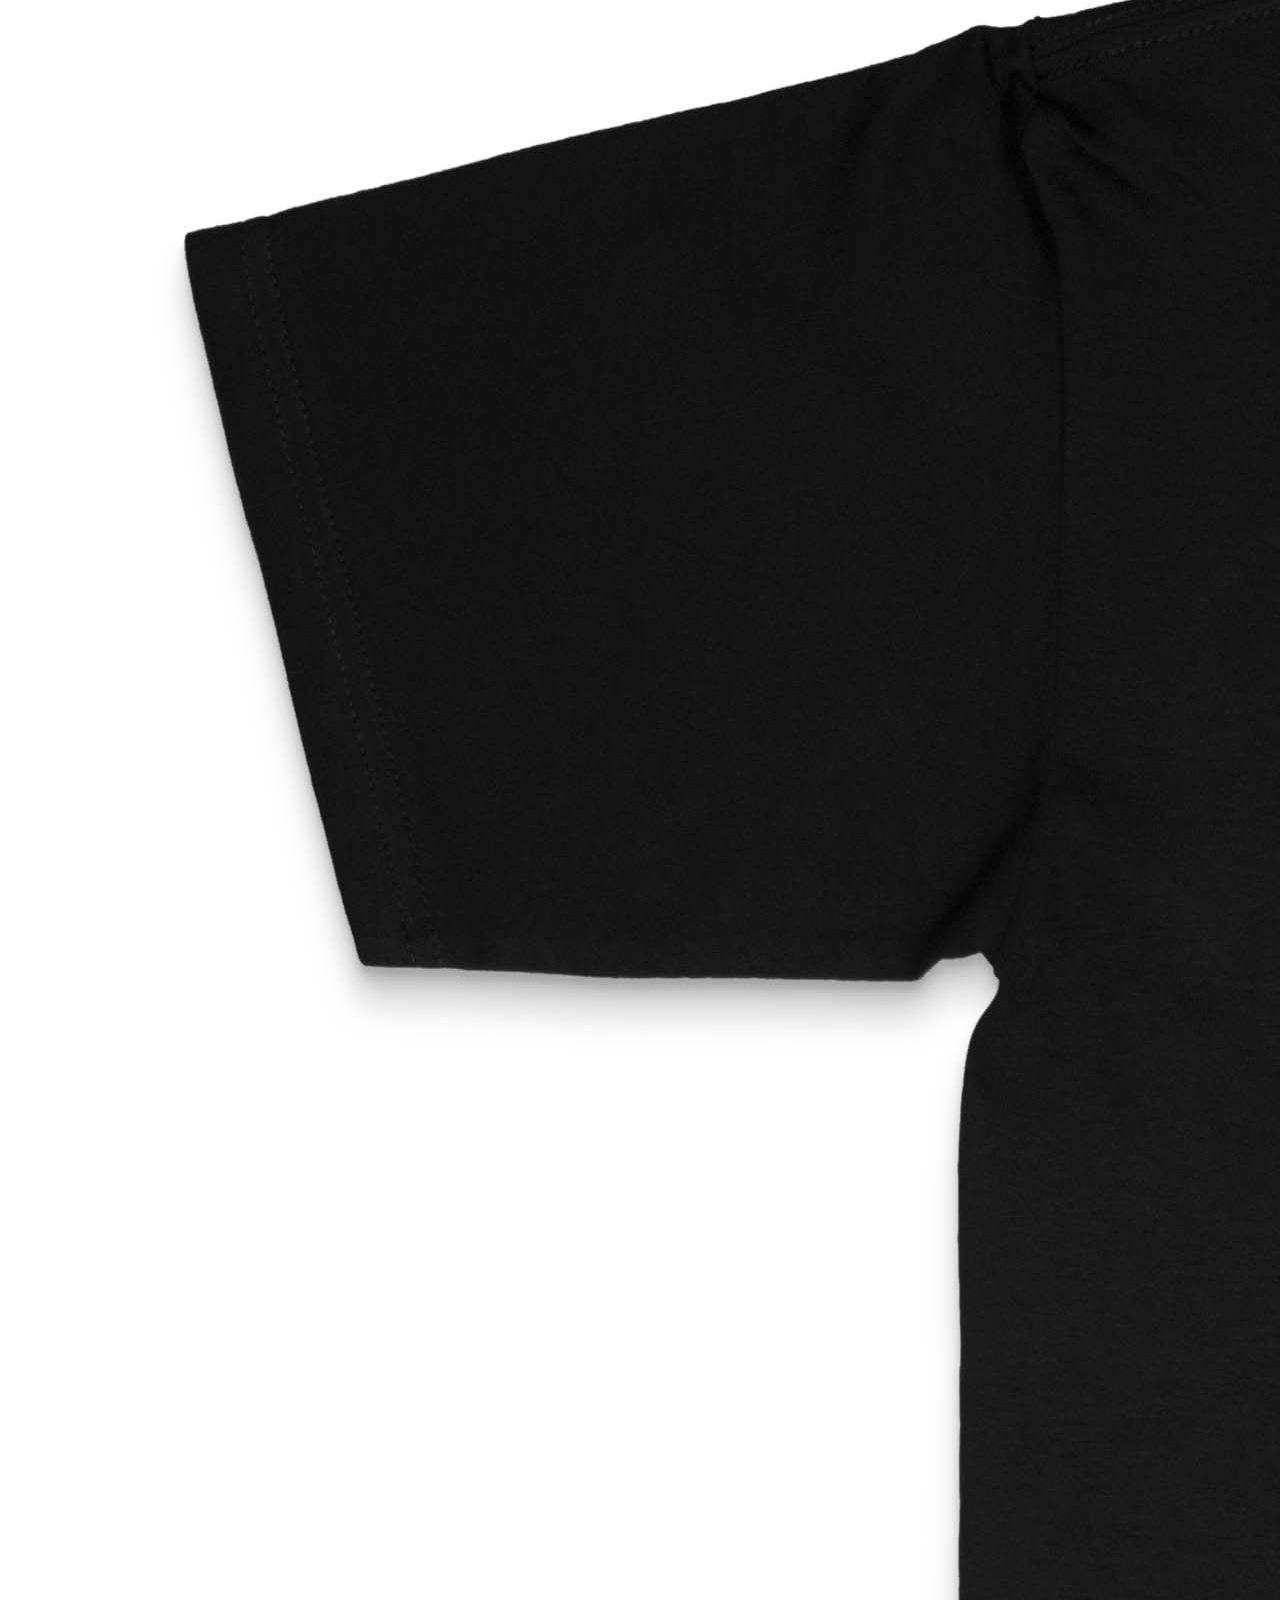
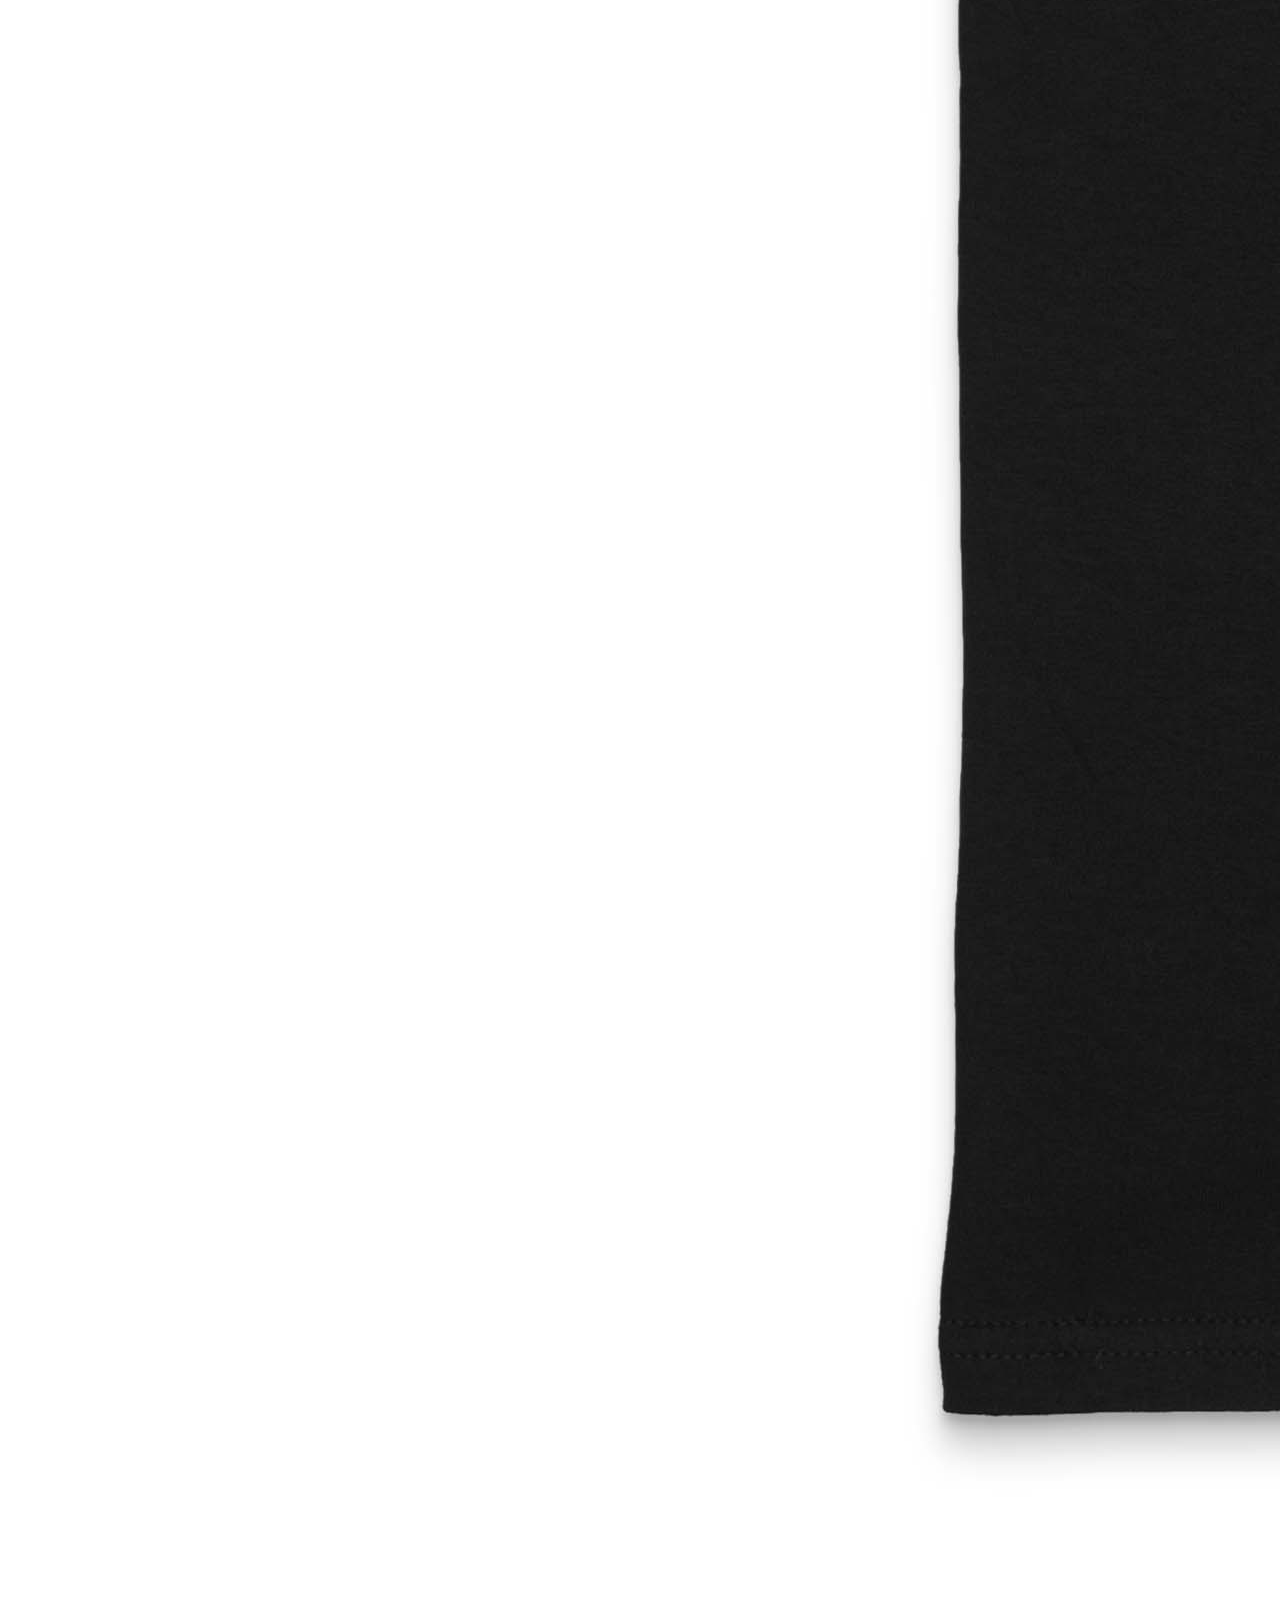
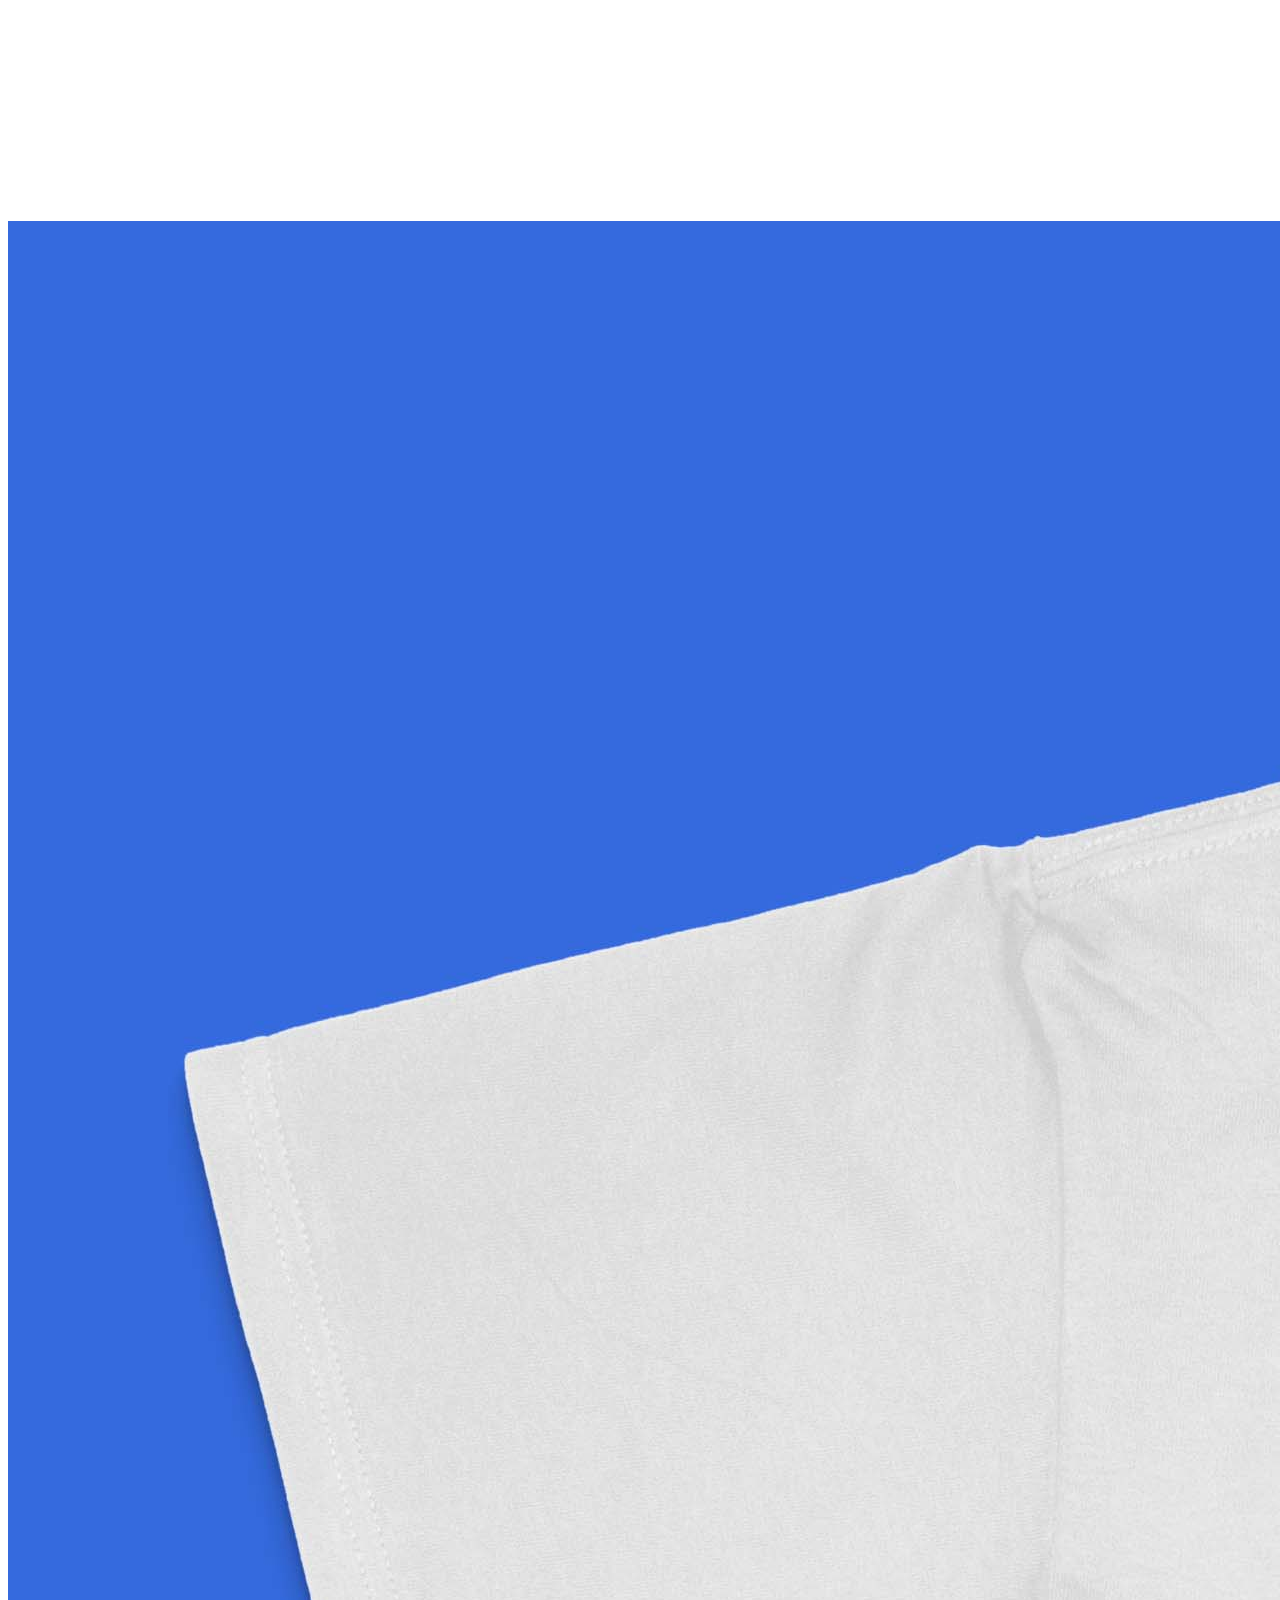
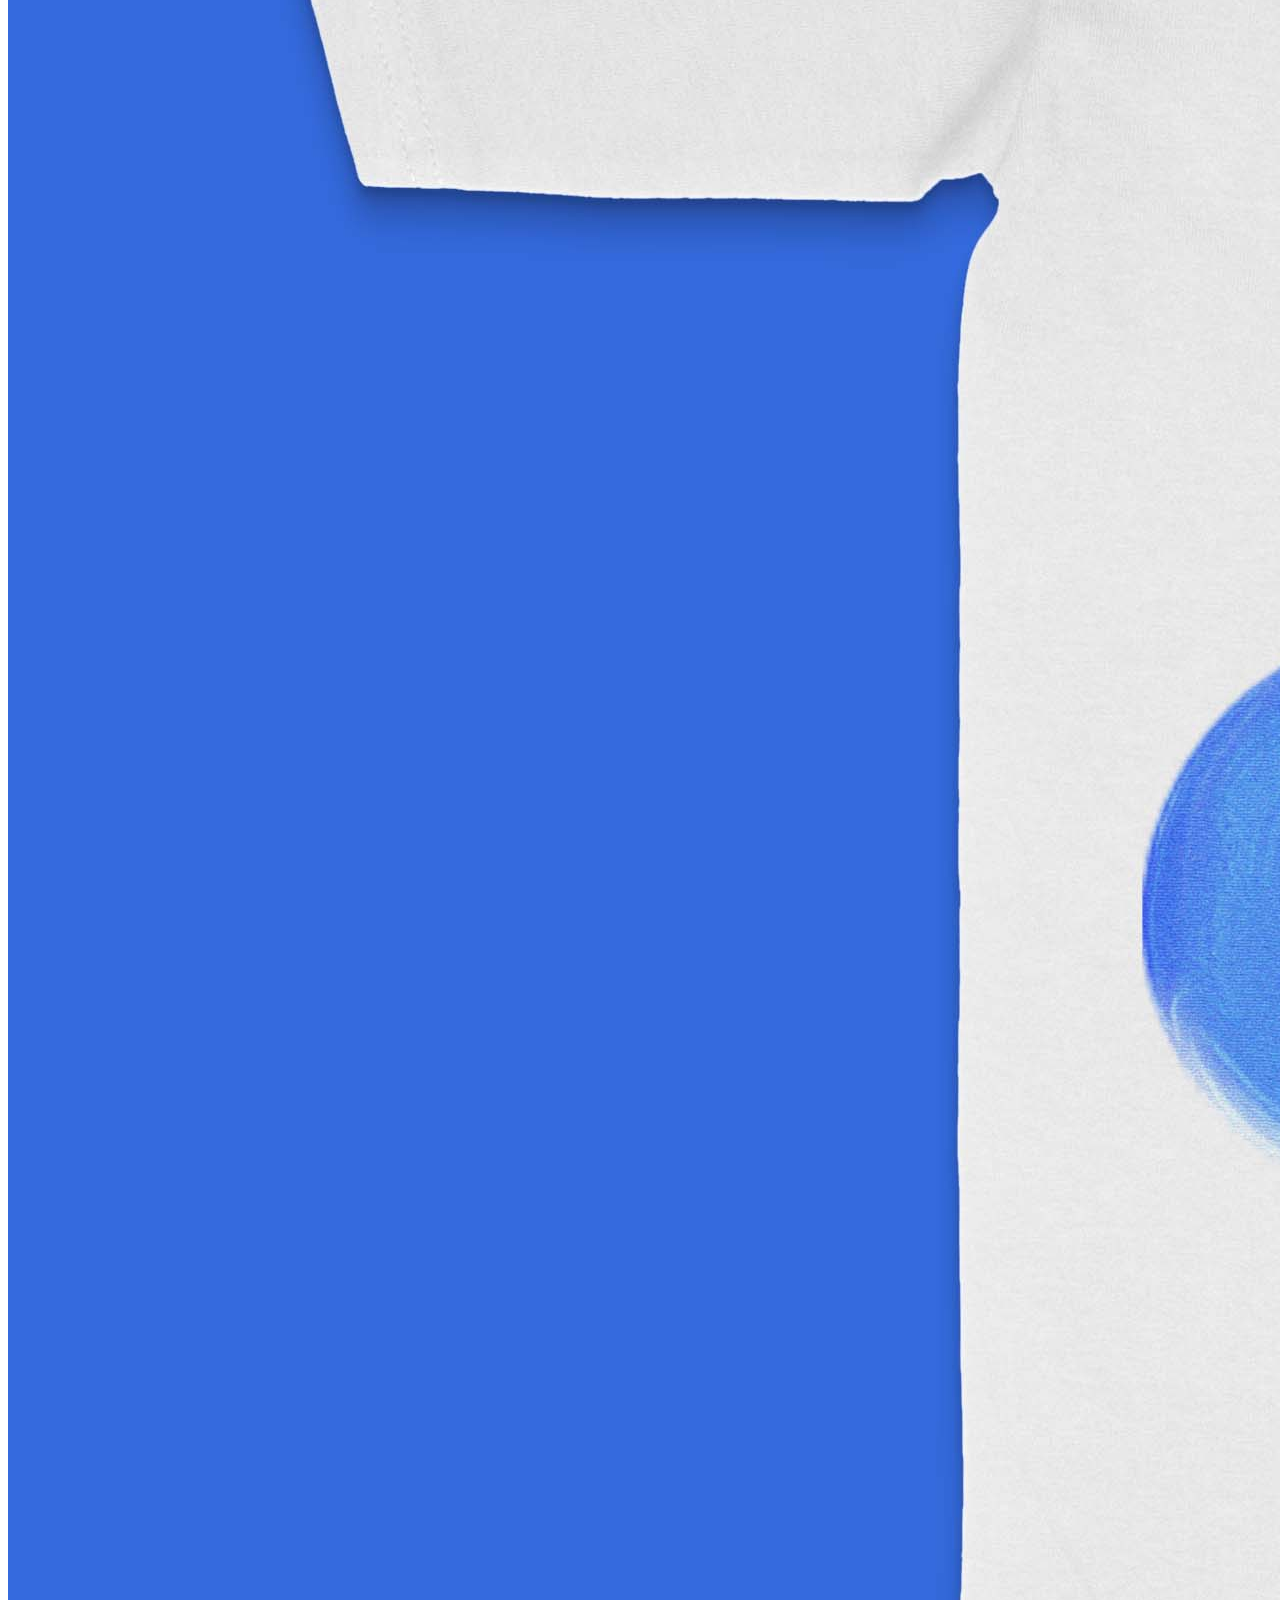
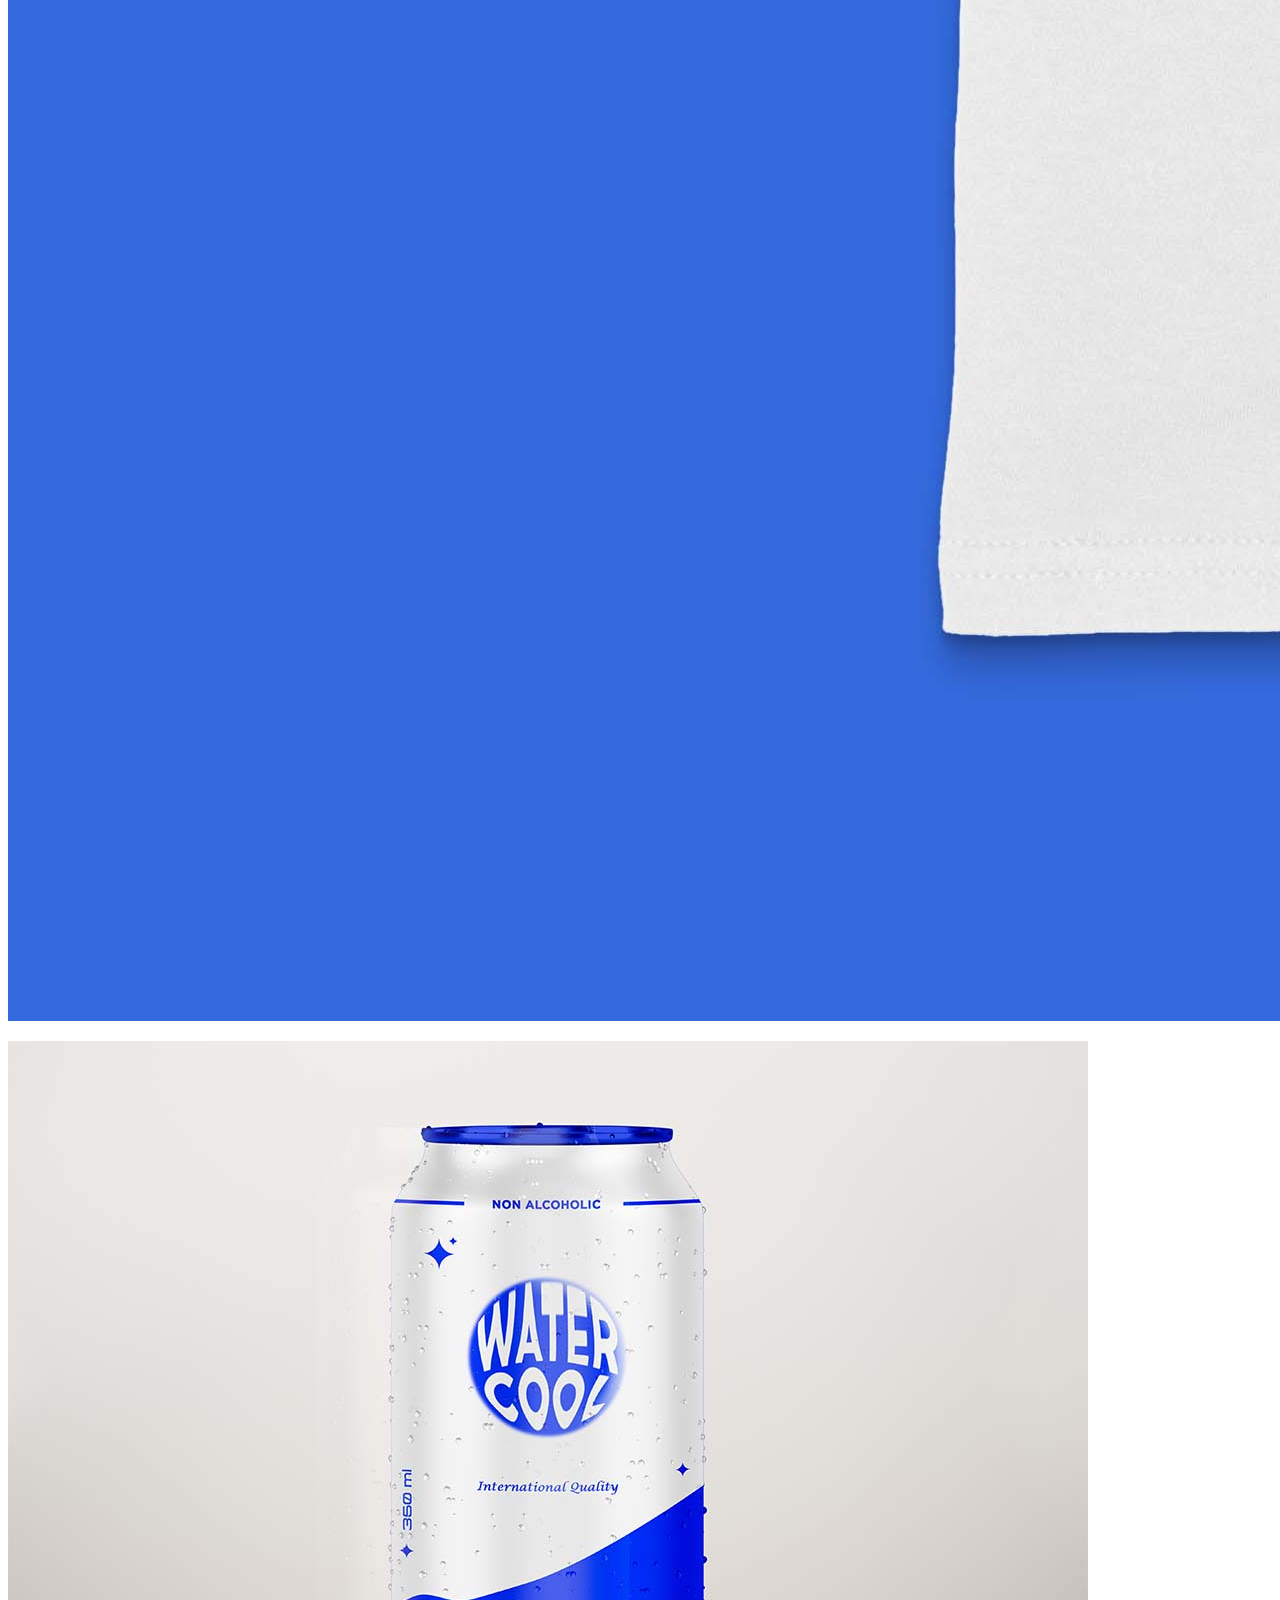
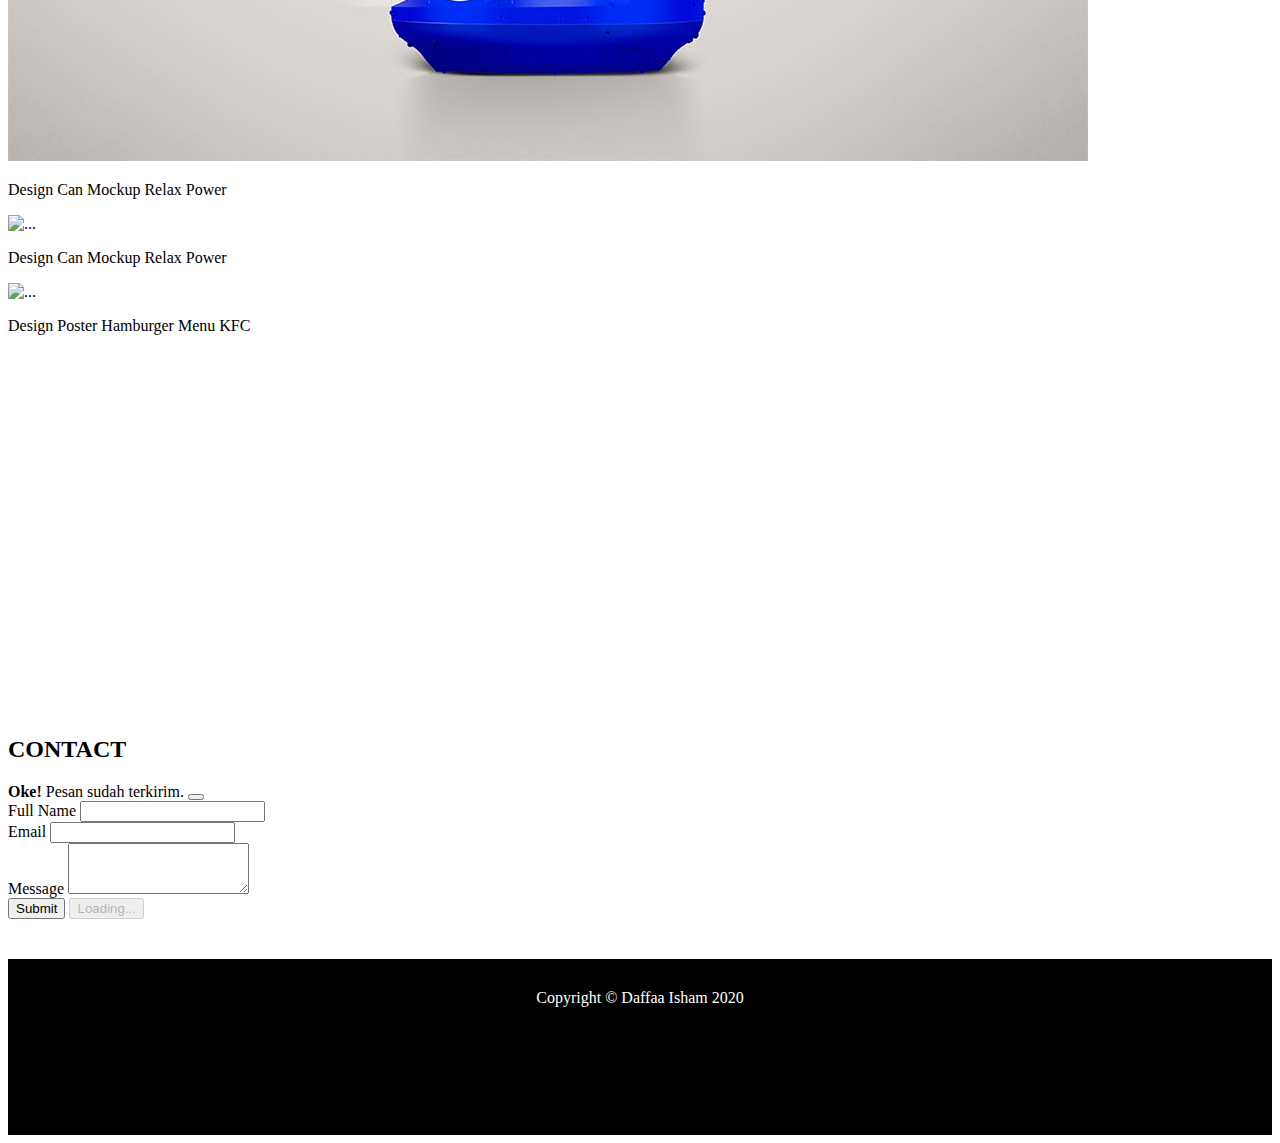
==== commit 46b0d2fa: "Update index.html" ====
--- a/index.html
+++ b/index.html
@@ -21,11 +21,11 @@
     <section>
       <header>
         <nav>
-          <label class="logo"><a href="#home">DFXSHM</a></label>
+          <label class="logo"><a href="#home">DAPSAM</a></label>
           <ul>
             <li><a href="#home">HOME</a></li>
             <li><a href="#about">ABOUT</a></li>
-            <li><a href="#potret">POTRET</a></li>
+            <li><a href="#portofolio">PORTOFOLIO</a></li>
             <li><a href="#contact">CONTACT</a></li>
           </ul>
         </nav>
@@ -83,59 +83,59 @@
     <!-- Akhir About -->
 
     <!-- Awal Projects -->
-    <section id="potret" class="pt-5">
+    <section id="portofolio" class="pt-5">
       <div class="container">
         <div class="row justify-center text-center">
           <div class="col">
-            <h2 class="potret text-light mt-4 mb-4">POTRET</h2>
+            <h2 class="potret text-light mt-4 mb-4">PORTOFOLIO</h2>
           </div>
         </div>
         <div class="row text-center">
           <div class="col-md-4 mb-3">
             <div class="card">
-              <img src="IMG20201002163533 (1).jpg" class="card-img-top" alt="..." />
-              <div class="card-body">
-                <p class="card-text">Apartement</p>
-              </div>
-            </div>
-          </div>
-          <div class="col-md-4 mb-3">
-            <div class="card">
-              <img src="IMG20201225212148 (1) (1).jpg" class="card-img-top" alt="..." />
-              <div class="card-body">
-                <p class="card-text">Blok M - Walk Melawai</p>
-              </div>
-            </div>
-          </div>
-          <div class="col-md-4 mb-3">
-            <div class="card">
-              <img src="IMG20201225211400 (1) (1).jpg" class="card-img-top" alt="..." />
-              <div class="card-body">
-                <p class="card-text">Halte Bus Gereja Melawai</p>
-              </div>
-            </div>
-          </div>
-          <div class="col-md-4 mb-3">
-            <div class="card">
-              <img src="IMG20201227155735 (1).jpg" class="card-img-top" alt="..." />
-              <div class="card-body">
-                <p class="card-text">Blok M Square - Melawai</p>
-              </div>
-            </div>
-          </div>
-          <div class="col-md-4 mb-3">
-            <div class="card">
-              <img src="IMG20210109224014 (1) (1).jpg" class="card-img-top" alt="..." />
-              <div class="card-body">
-                <p class="card-text">Hotel Melawai</p>
-              </div>
-            </div>
-          </div>
-          <div class="col-md-4 mb-3">
-            <div class="card">
-              <img src="IMG20210110112810 (1) (1).jpg" class="card-img-top" alt="..." />
-              <div class="card-body">
-                <p class="card-text">Ventela Shoes</p>
+              <img src="T-Shirt_JAKARTA_CITY_OF_WINNER1.jpg" class="card-img-top" alt="..." />
+              <div class="card-body">
+                <p class="card-text">T-shirt Streetwear Jakarta</p>
+              </div>
+            </div>
+          </div>
+          <div class="col-md-4 mb-3">
+            <div class="card">
+              <img src="T-ShirtJKT1.jpg" class="card-img-top" alt="..." />
+              <div class="card-body">
+                <p class="T-shirt Streetwear Jakarta</p>
+              </div>
+            </div>
+          </div>
+          <div class="col-md-4 mb-3">
+            <div class="card">
+              <img src="T-shirtrelaxpower.jpg" class="card-img-top" alt="..." />
+              <div class="card-body">
+                <p class="T-shirt Streetwear Relax Power</p>
+              </div>
+            </div>
+          </div>
+          <div class="col-md-4 mb-3">
+            <div class="card">
+              <img src="WATERCOOL-CAN-MOCKUP1.jpg" class="card-img-top" alt="..." />
+              <div class="card-body">
+                <p class="card-text">Design Can Mockup Relax Power</p>
+              </div>
+            </div>
+          </div>
+          <div class="col-md-4 mb-3">
+            <div class="card">
+              <img src="WATERCOOL-CAN-MOCKUPBELAKANG (1).jpg" alt="..." />
+              <div class="card-body">
+                <p class="card-text">Design Can Mockup Relax Power</p>
+              </div>
+            </div>
+          </div>
+          <div class="col-md-4 mb-3">
+            <div class="card">
+              <img src="HAMBURGER-CRISPY-KFC.jpg" alt="..." />
+              <div class="card-body">
+                <p class="card-text">Design Poster Hamburger Menu KFC</p>
               </div>
             </div>
           </div>
@@ -162,7 +162,7 @@
         <div class="row justify-content-center">
           <div class="col-md-6">
             <div class="alert alert-success alert-dismissible fade show d-none my-alert" role="alert">
-              <strong>Oke!</strong> Pesan lo udah ke kirim njing.
+              <strong>Oke!</strong> Pesan sudah terkirim.
               <button type="button" class="btn-close" data-bs-dismiss="alert" aria-label="Close"></button>
             </div>
             <form name="contact-form">
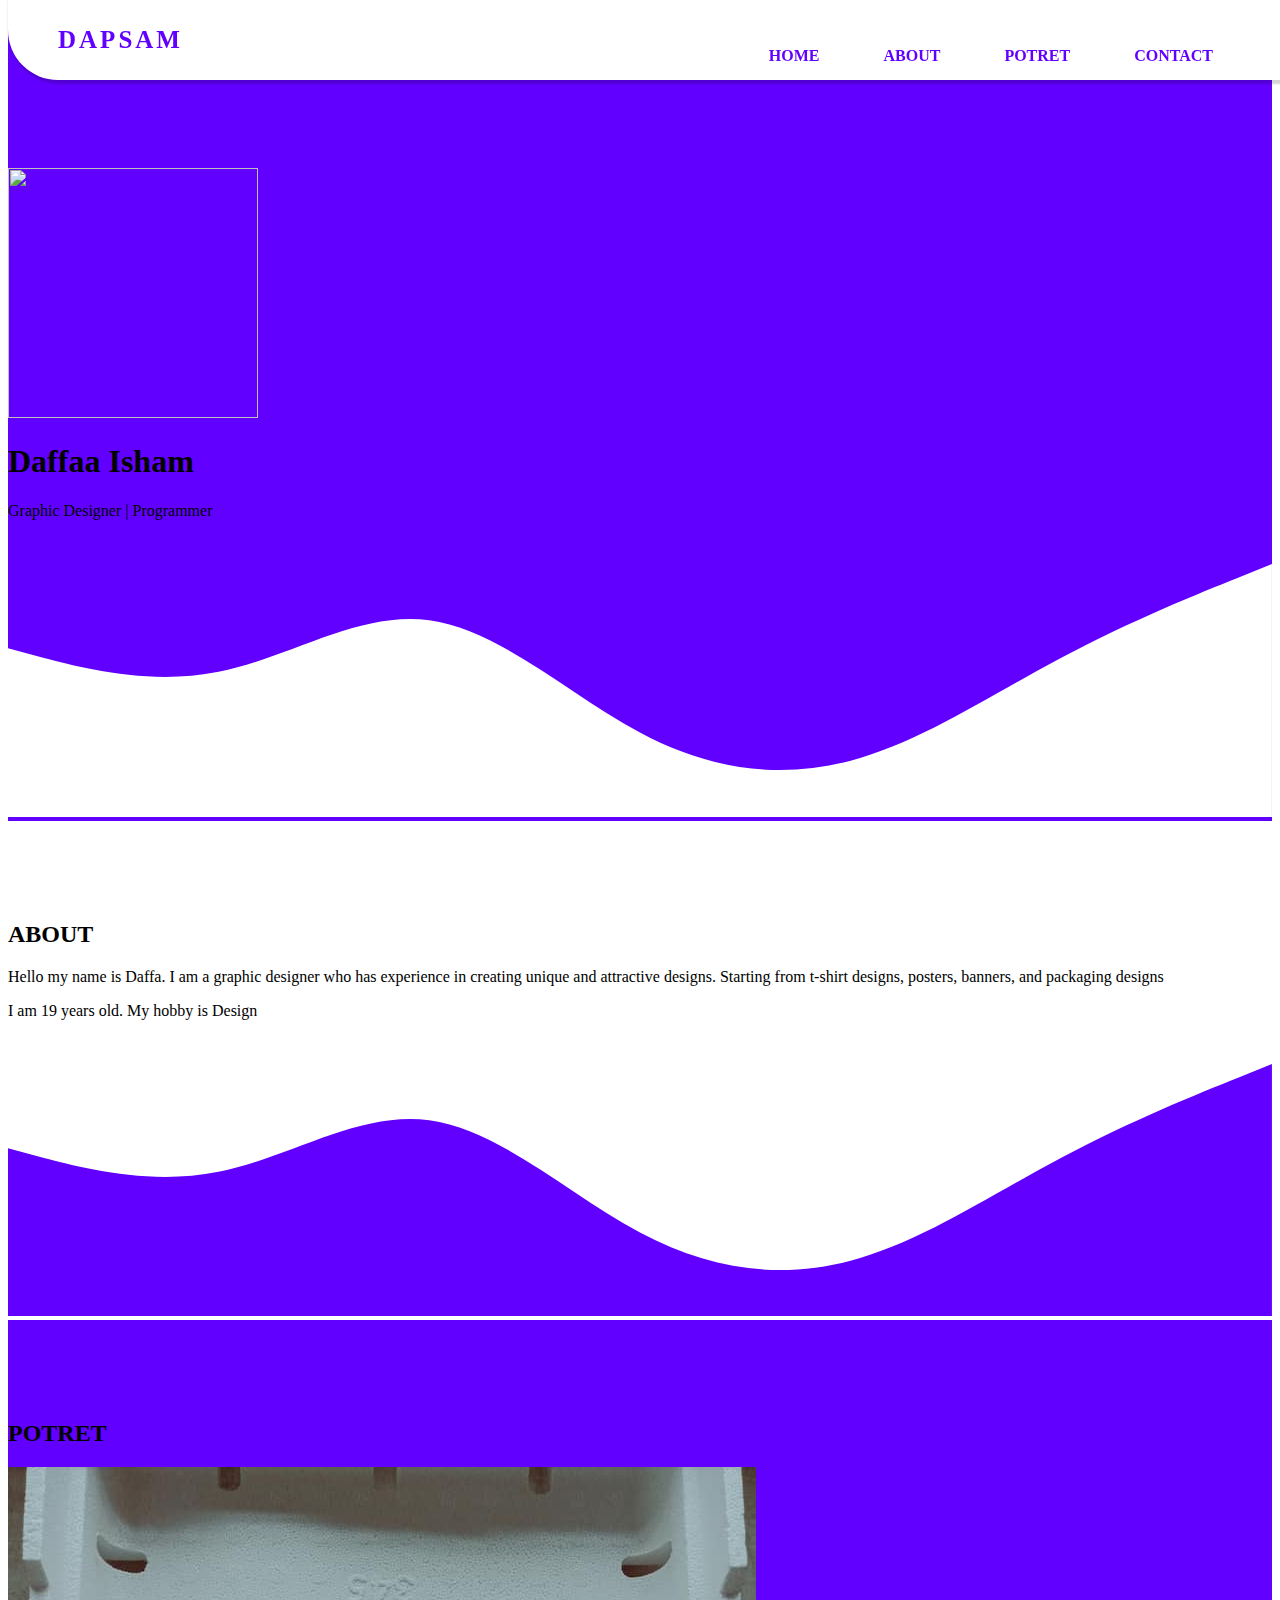
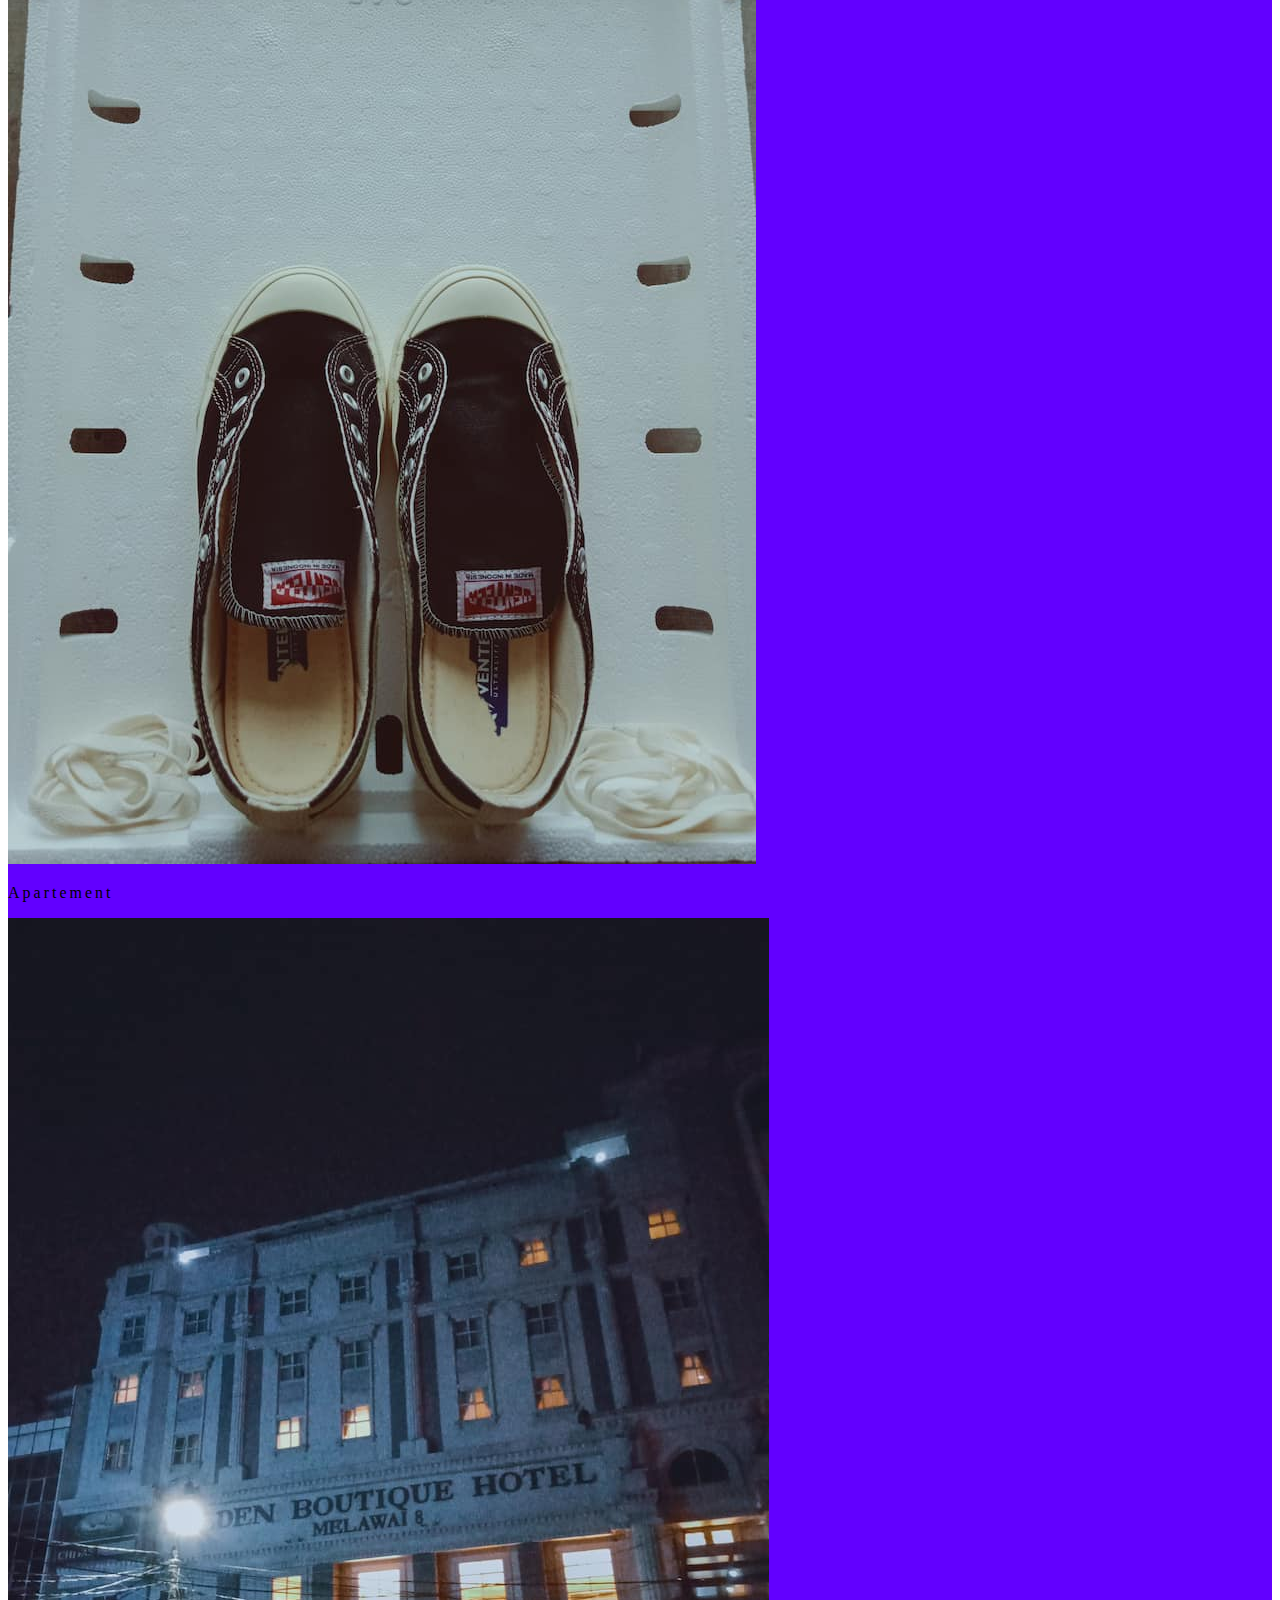
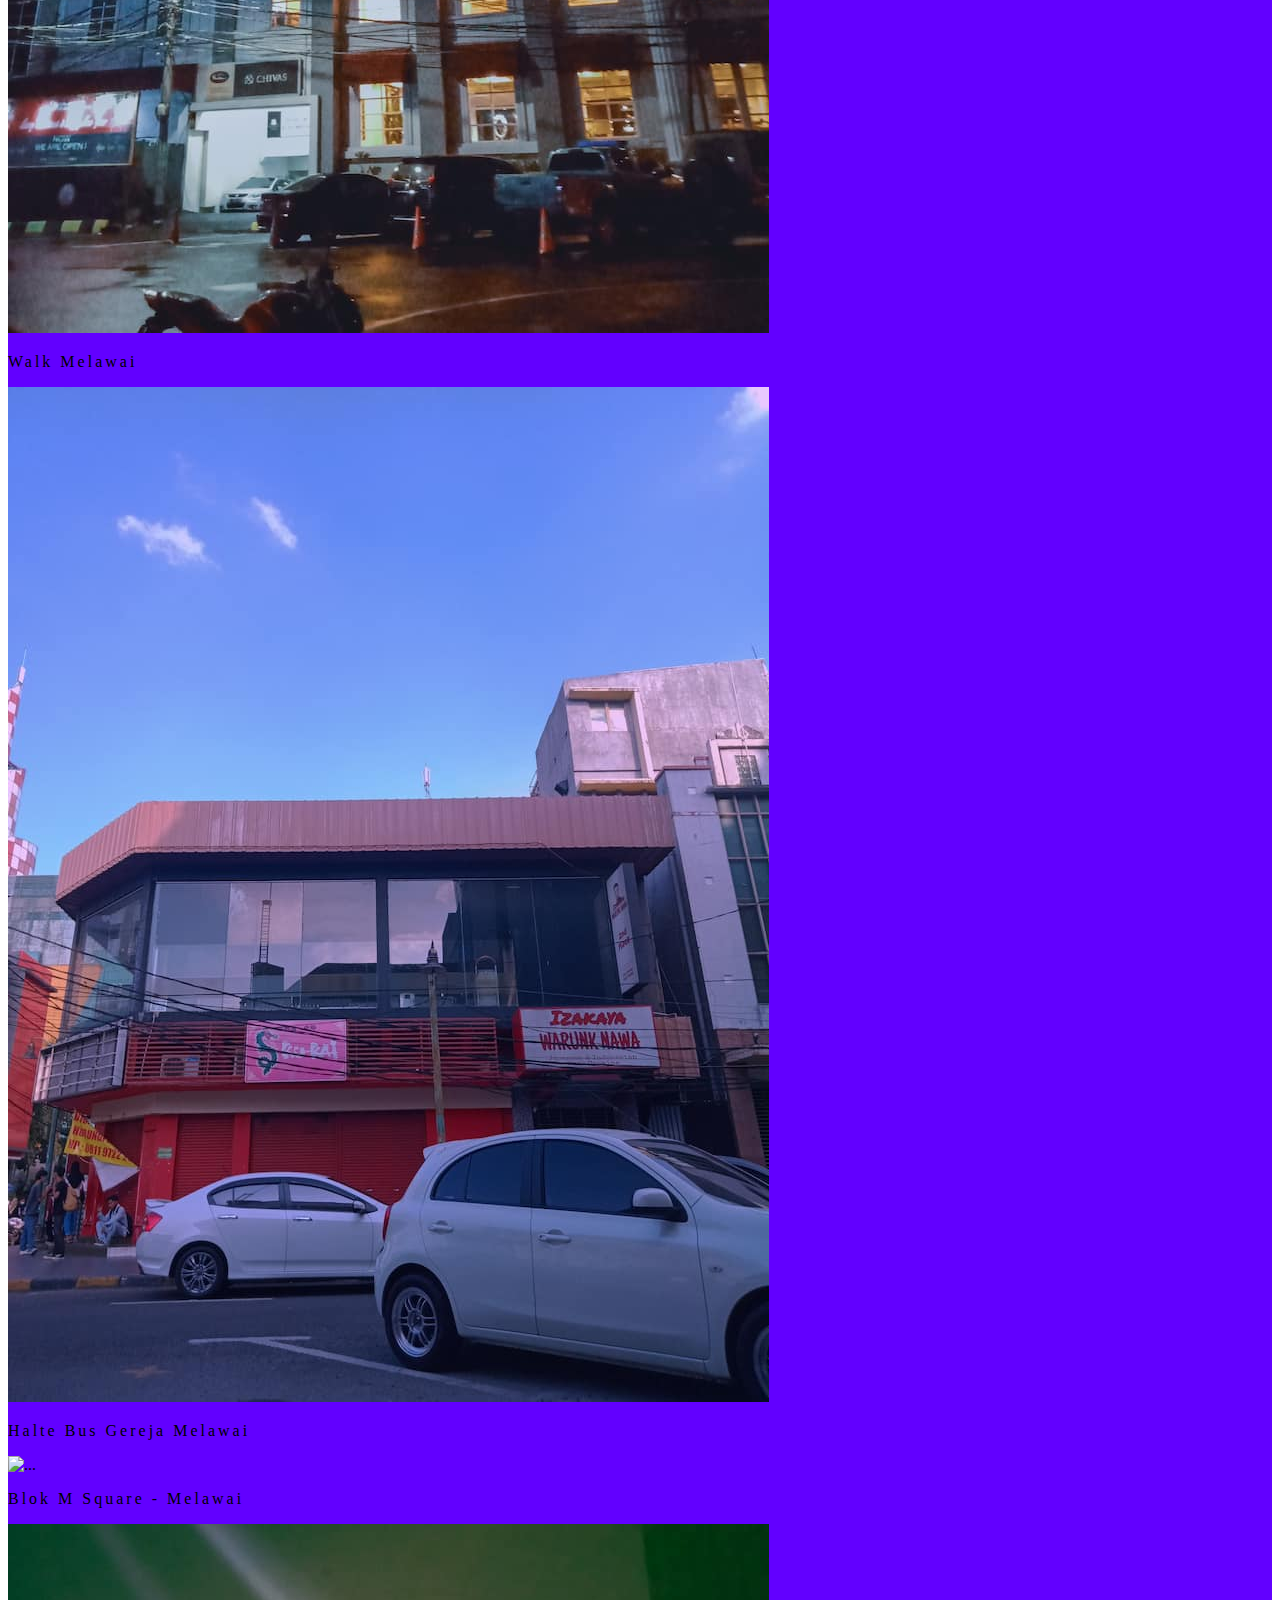
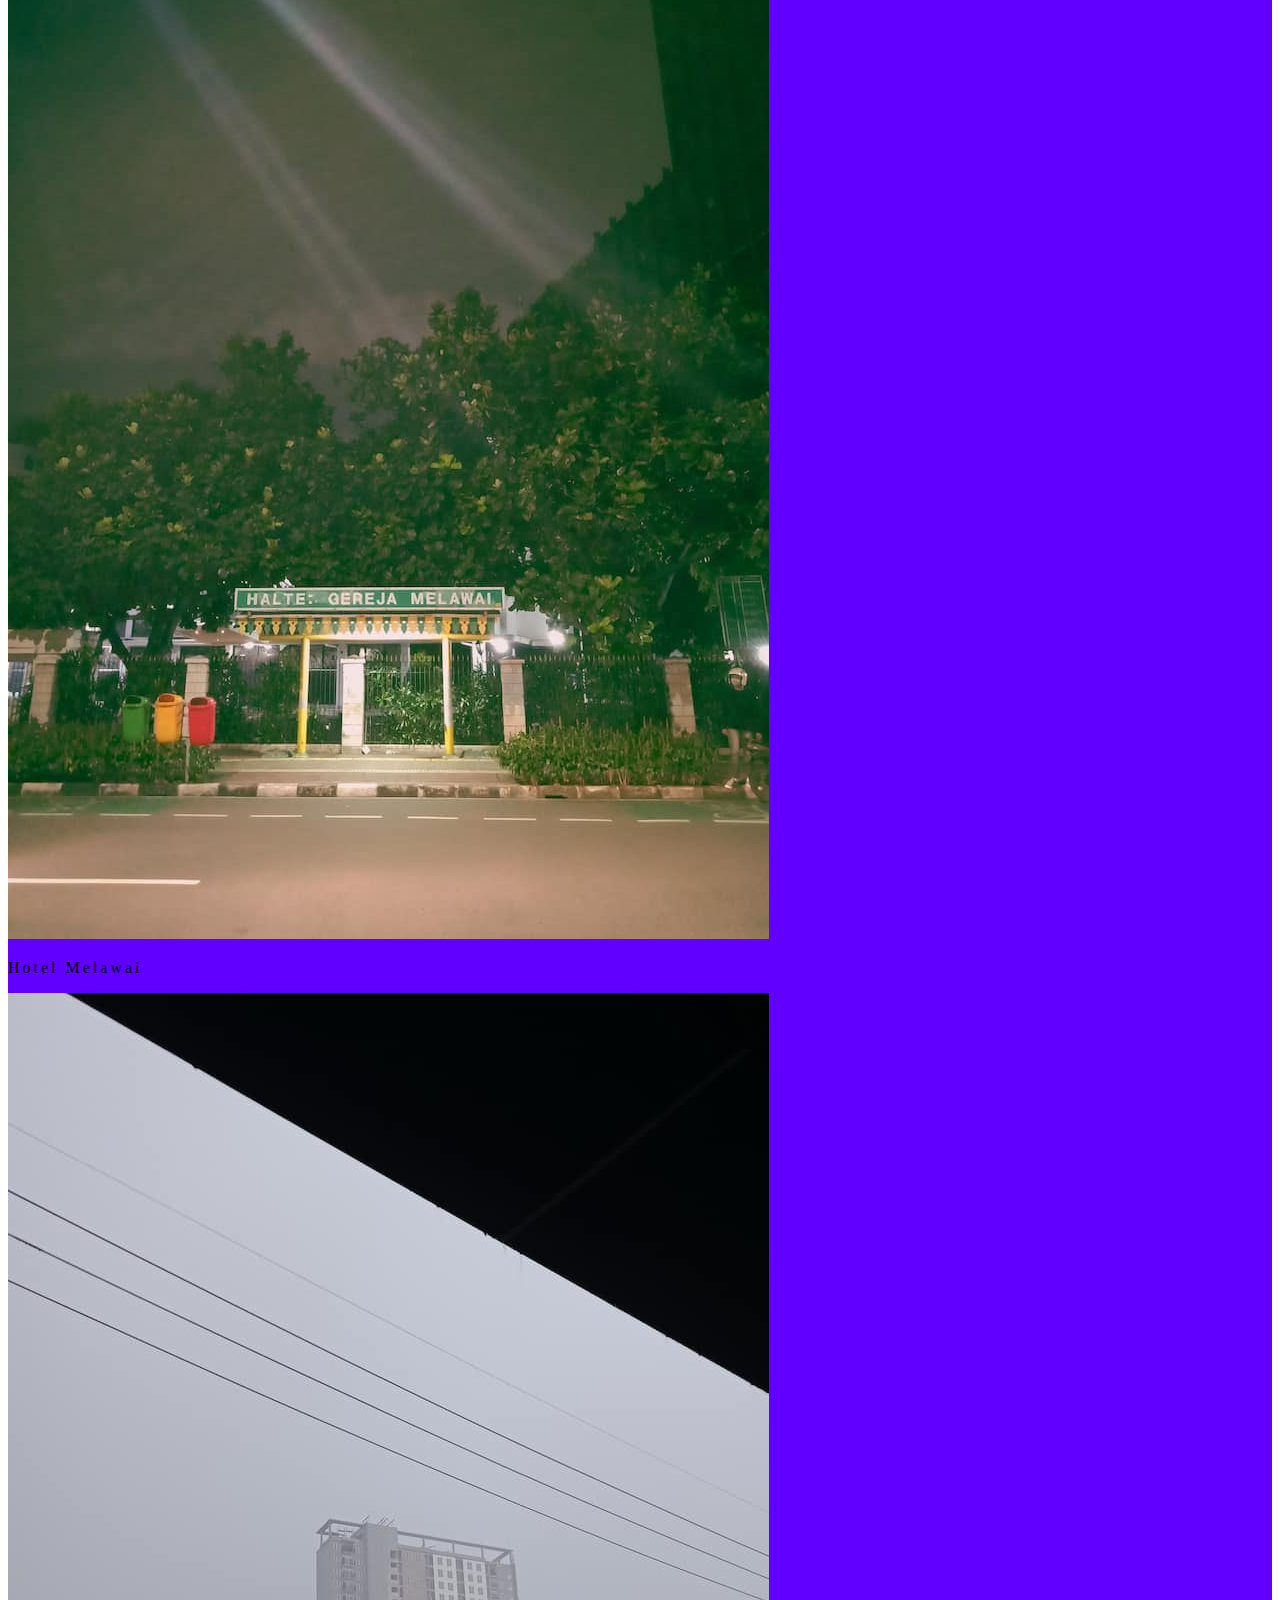
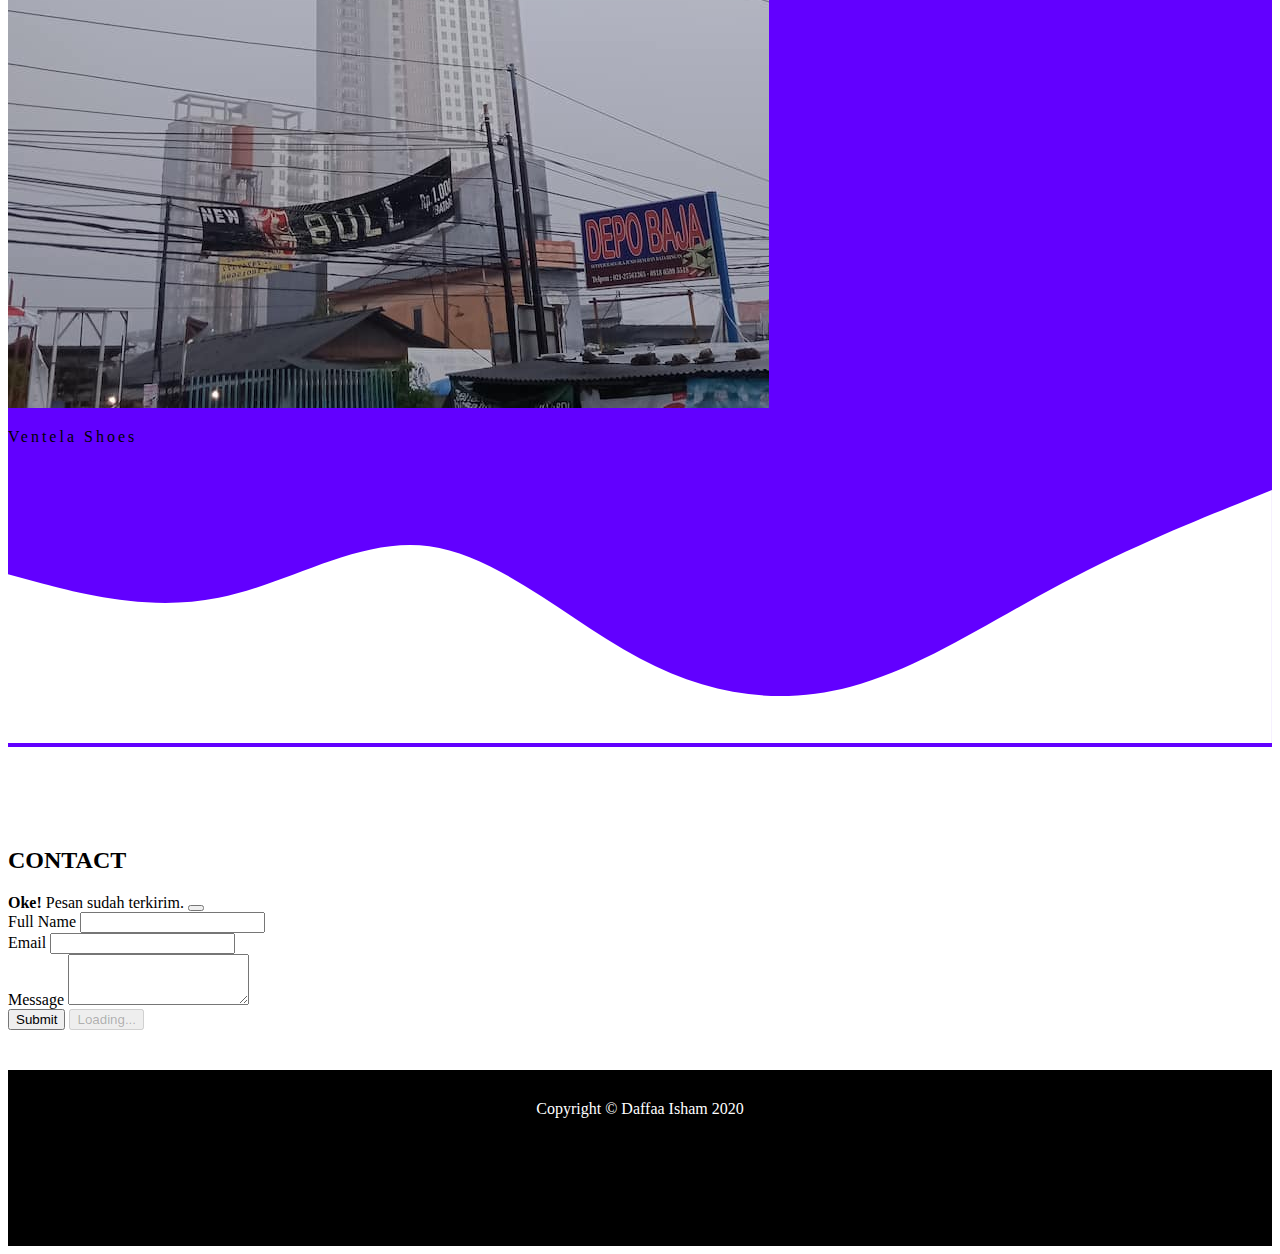
==== commit bbb6ee54: "Update index.html" ====
--- a/index.html
+++ b/index.html
@@ -25,7 +25,7 @@
           <ul>
             <li><a href="#home">HOME</a></li>
             <li><a href="#about">ABOUT</a></li>
-            <li><a href="#portofolio">PORTOFOLIO</a></li>
+            <li><a href="#potret">POTRET</a></li>
             <li><a href="#contact">CONTACT</a></li>
           </ul>
         </nav>
@@ -82,60 +82,60 @@
     </section>
     <!-- Akhir About -->
 
-    <!-- Awal Projects -->
-    <section id="portofolio" class="pt-5">
+     <!-- Awal Projects -->
+    <section id="potret" class="pt-5">
       <div class="container">
         <div class="row justify-center text-center">
           <div class="col">
-            <h2 class="potret text-light mt-4 mb-4">PORTOFOLIO</h2>
+            <h2 class="potret text-light mt-4 mb-4">POTRET</h2>
           </div>
         </div>
         <div class="row text-center">
           <div class="col-md-4 mb-3">
             <div class="card">
-              <img src="T-Shirt_JAKARTA_CITY_OF_WINNER1.jpg" class="card-img-top" alt="..." />
-              <div class="card-body">
-                <p class="card-text">T-shirt Streetwear Jakarta</p>
-              </div>
-            </div>
-          </div>
-          <div class="col-md-4 mb-3">
-            <div class="card">
-              <img src="T-ShirtJKT1.jpg" class="card-img-top" alt="..." />
-              <div class="card-body">
-                <p class="T-shirt Streetwear Jakarta</p>
-              </div>
-            </div>
-          </div>
-          <div class="col-md-4 mb-3">
-            <div class="card">
-              <img src="T-shirtrelaxpower.jpg" class="card-img-top" alt="..." />
-              <div class="card-body">
-                <p class="T-shirt Streetwear Relax Power</p>
-              </div>
-            </div>
-          </div>
-          <div class="col-md-4 mb-3">
-            <div class="card">
-              <img src="WATERCOOL-CAN-MOCKUP1.jpg" class="card-img-top" alt="..." />
-              <div class="card-body">
-                <p class="card-text">Design Can Mockup Relax Power</p>
-              </div>
-            </div>
-          </div>
-          <div class="col-md-4 mb-3">
-            <div class="card">
-              <img src="WATERCOOL-CAN-MOCKUPBELAKANG (1).jpg" alt="..." />
-              <div class="card-body">
-                <p class="card-text">Design Can Mockup Relax Power</p>
-              </div>
-            </div>
-          </div>
-          <div class="col-md-4 mb-3">
-            <div class="card">
-              <img src="HAMBURGER-CRISPY-KFC.jpg" alt="..." />
-              <div class="card-body">
-                <p class="card-text">Design Poster Hamburger Menu KFC</p>
+              <img src="IMG20210110112810 (1) (1).jpg" class="card-img-top" alt="..." />
+              <div class="card-body">
+                <p class="card-text">Apartement</p>
+              </div>
+            </div>
+          </div>
+          <div class="col-md-4 mb-3">
+            <div class="card">
+              <img src="IMG20210109224014 (1) (1).jpg" class="card-img-top" alt="..." />
+              <div class="card-body">
+                <p class="card-text">Walk Melawai</p>
+              </div>
+            </div>
+          </div>
+          <div class="col-md-4 mb-3">
+            <div class="card">
+              <img src="IMG20201227155735 (1).jpg" class="card-img-top" alt="..." />
+              <div class="card-body">
+                <p class="card-text">Halte Bus Gereja Melawai</p>
+              </div>
+            </div>
+          </div>
+          <div class="col-md-4 mb-3">
+            <div class="card">
+              <img src="IIMG20201225212148 (1) (1).jpg" class="card-img-top" alt="..." />
+              <div class="card-body">
+                <p class="card-text">Blok M Square - Melawai</p>
+              </div>
+            </div>
+          </div>
+          <div class="col-md-4 mb-3">
+            <div class="card">
+              <img src="IMG20201225211400 (1) (1).jpg" class="card-img-top" alt="..." />
+              <div class="card-body">
+                <p class="card-text">Hotel Melawai</p>
+              </div>
+            </div>
+          </div>
+          <div class="col-md-4 mb-3">
+            <div class="card">
+              <img src="IMG20201002163533 (1).jpg" class="card-img-top" alt="..." />
+              <div class="card-body">
+                <p class="card-text">Ventela Shoes</p>
               </div>
             </div>
           </div>
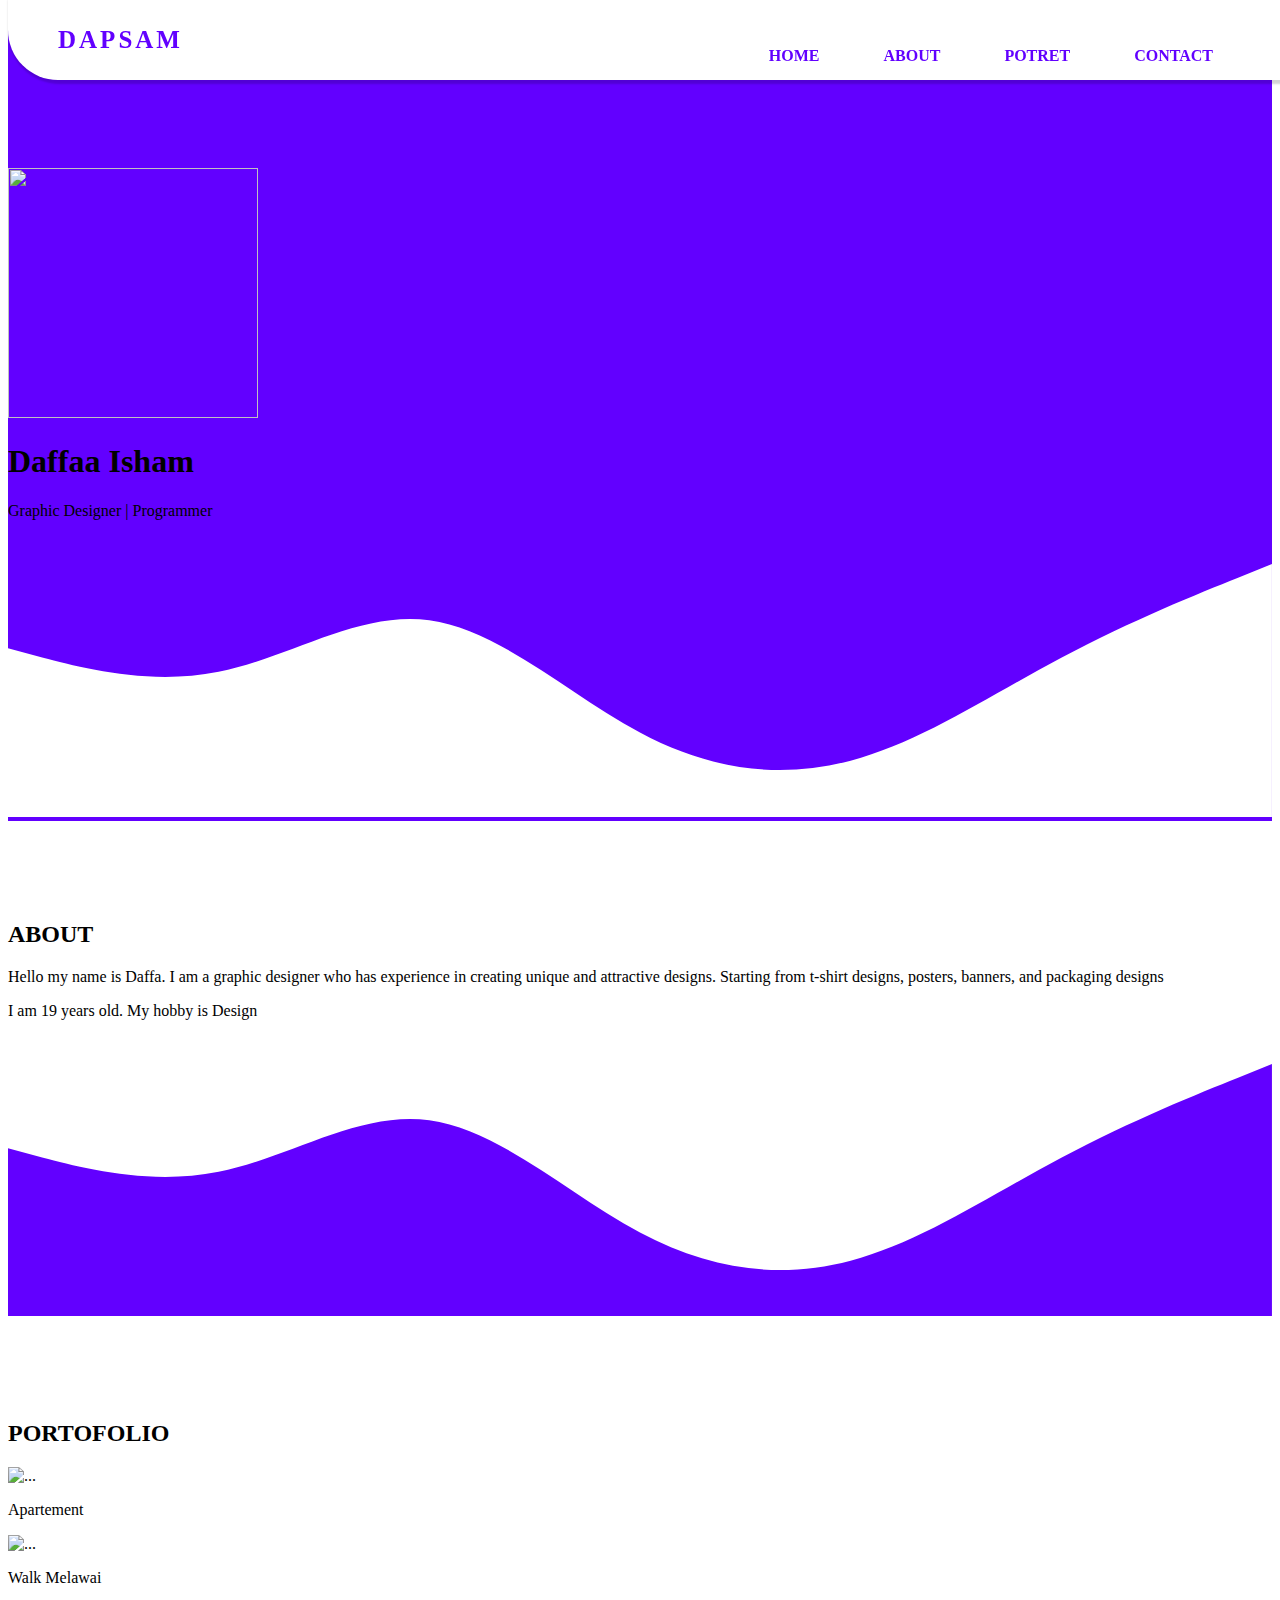
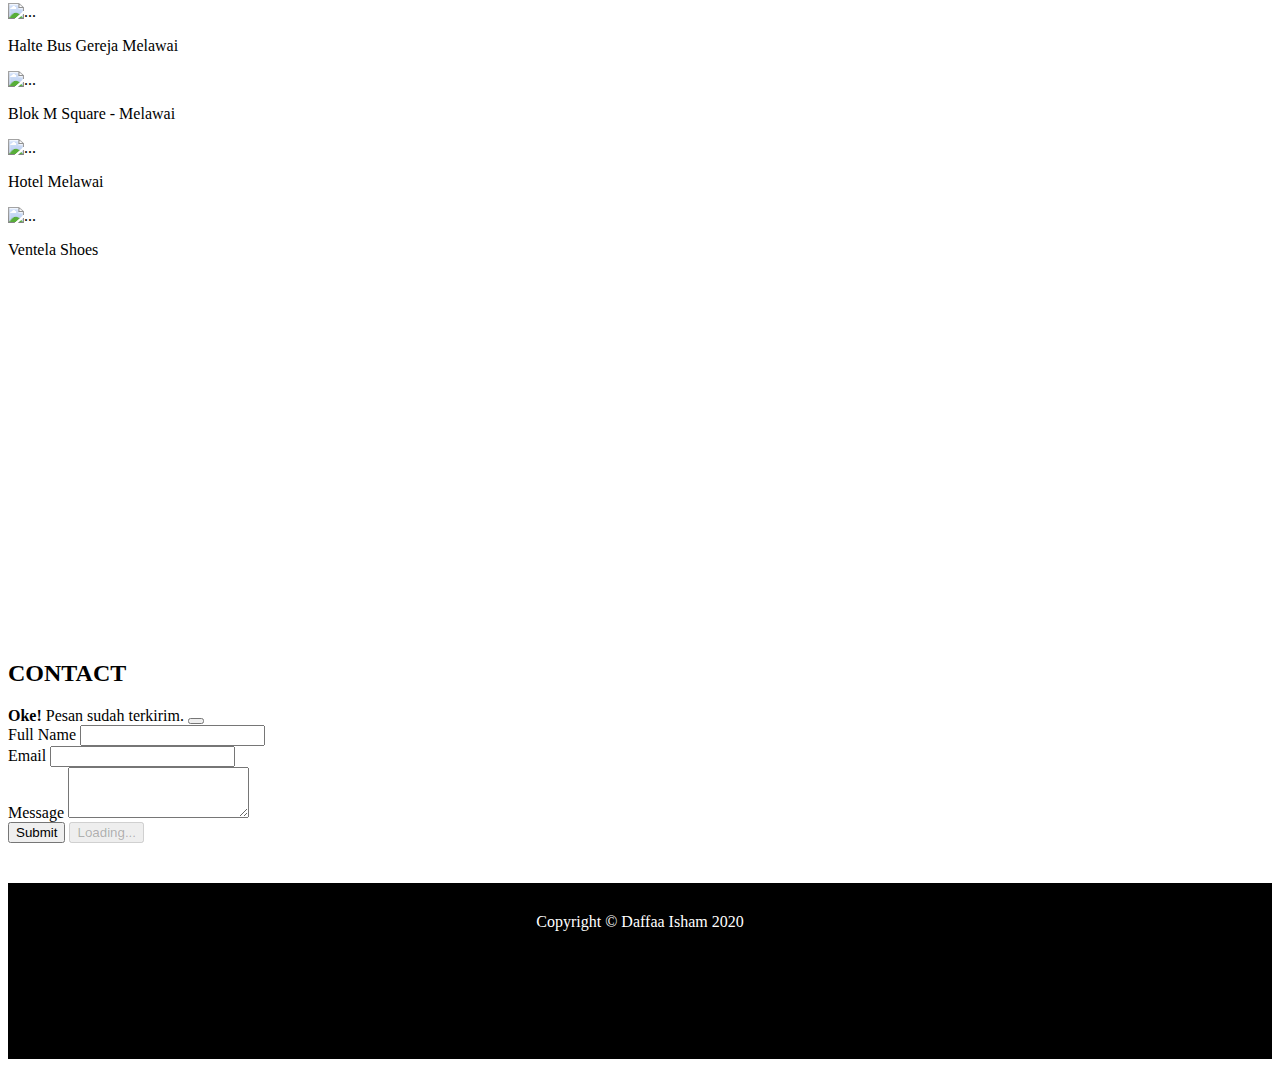
==== commit e788f6a3: "Update index.html" ====
--- a/index.html
+++ b/index.html
@@ -25,7 +25,7 @@
           <ul>
             <li><a href="#home">HOME</a></li>
             <li><a href="#about">ABOUT</a></li>
-            <li><a href="#potret">POTRET</a></li>
+            <li><a href="#portofolio">POTRET</a></li>
             <li><a href="#contact">CONTACT</a></li>
           </ul>
         </nav>
@@ -83,17 +83,17 @@
     <!-- Akhir About -->
 
      <!-- Awal Projects -->
-    <section id="potret" class="pt-5">
+    <section id="portofolio" class="pt-5">
       <div class="container">
         <div class="row justify-center text-center">
           <div class="col">
-            <h2 class="potret text-light mt-4 mb-4">POTRET</h2>
+            <h2 class="potret text-light mt-4 mb-4">PORTOFOLIO</h2>
           </div>
         </div>
         <div class="row text-center">
           <div class="col-md-4 mb-3">
             <div class="card">
-              <img src="IMG20210110112810 (1) (1).jpg" class="card-img-top" alt="..." />
+              <img src="portofolio1.jpg" class="card-img-top" alt="..." />
               <div class="card-body">
                 <p class="card-text">Apartement</p>
               </div>
@@ -101,7 +101,7 @@
           </div>
           <div class="col-md-4 mb-3">
             <div class="card">
-              <img src="IMG20210109224014 (1) (1).jpg" class="card-img-top" alt="..." />
+              <img src="portofolio2.jpg" class="card-img-top" alt="..." />
               <div class="card-body">
                 <p class="card-text">Walk Melawai</p>
               </div>
@@ -109,7 +109,7 @@
           </div>
           <div class="col-md-4 mb-3">
             <div class="card">
-              <img src="IMG20201227155735 (1).jpg" class="card-img-top" alt="..." />
+              <img src="portofolio3.jpg" class="card-img-top" alt="..." />
               <div class="card-body">
                 <p class="card-text">Halte Bus Gereja Melawai</p>
               </div>
@@ -117,7 +117,7 @@
           </div>
           <div class="col-md-4 mb-3">
             <div class="card">
-              <img src="IIMG20201225212148 (1) (1).jpg" class="card-img-top" alt="..." />
+              <img src="portofolio4.jpg" class="card-img-top" alt="..." />
               <div class="card-body">
                 <p class="card-text">Blok M Square - Melawai</p>
               </div>
@@ -125,7 +125,7 @@
           </div>
           <div class="col-md-4 mb-3">
             <div class="card">
-              <img src="IMG20201225211400 (1) (1).jpg" class="card-img-top" alt="..." />
+              <img src="portofolio5.jpg" class="card-img-top" alt="..." />
               <div class="card-body">
                 <p class="card-text">Hotel Melawai</p>
               </div>
@@ -133,7 +133,7 @@
           </div>
           <div class="col-md-4 mb-3">
             <div class="card">
-              <img src="IMG20201002163533 (1).jpg" class="card-img-top" alt="..." />
+              <img src="portofolio5.jpg" class="card-img-top" alt="..." />
               <div class="card-body">
                 <p class="card-text">Ventela Shoes</p>
               </div>
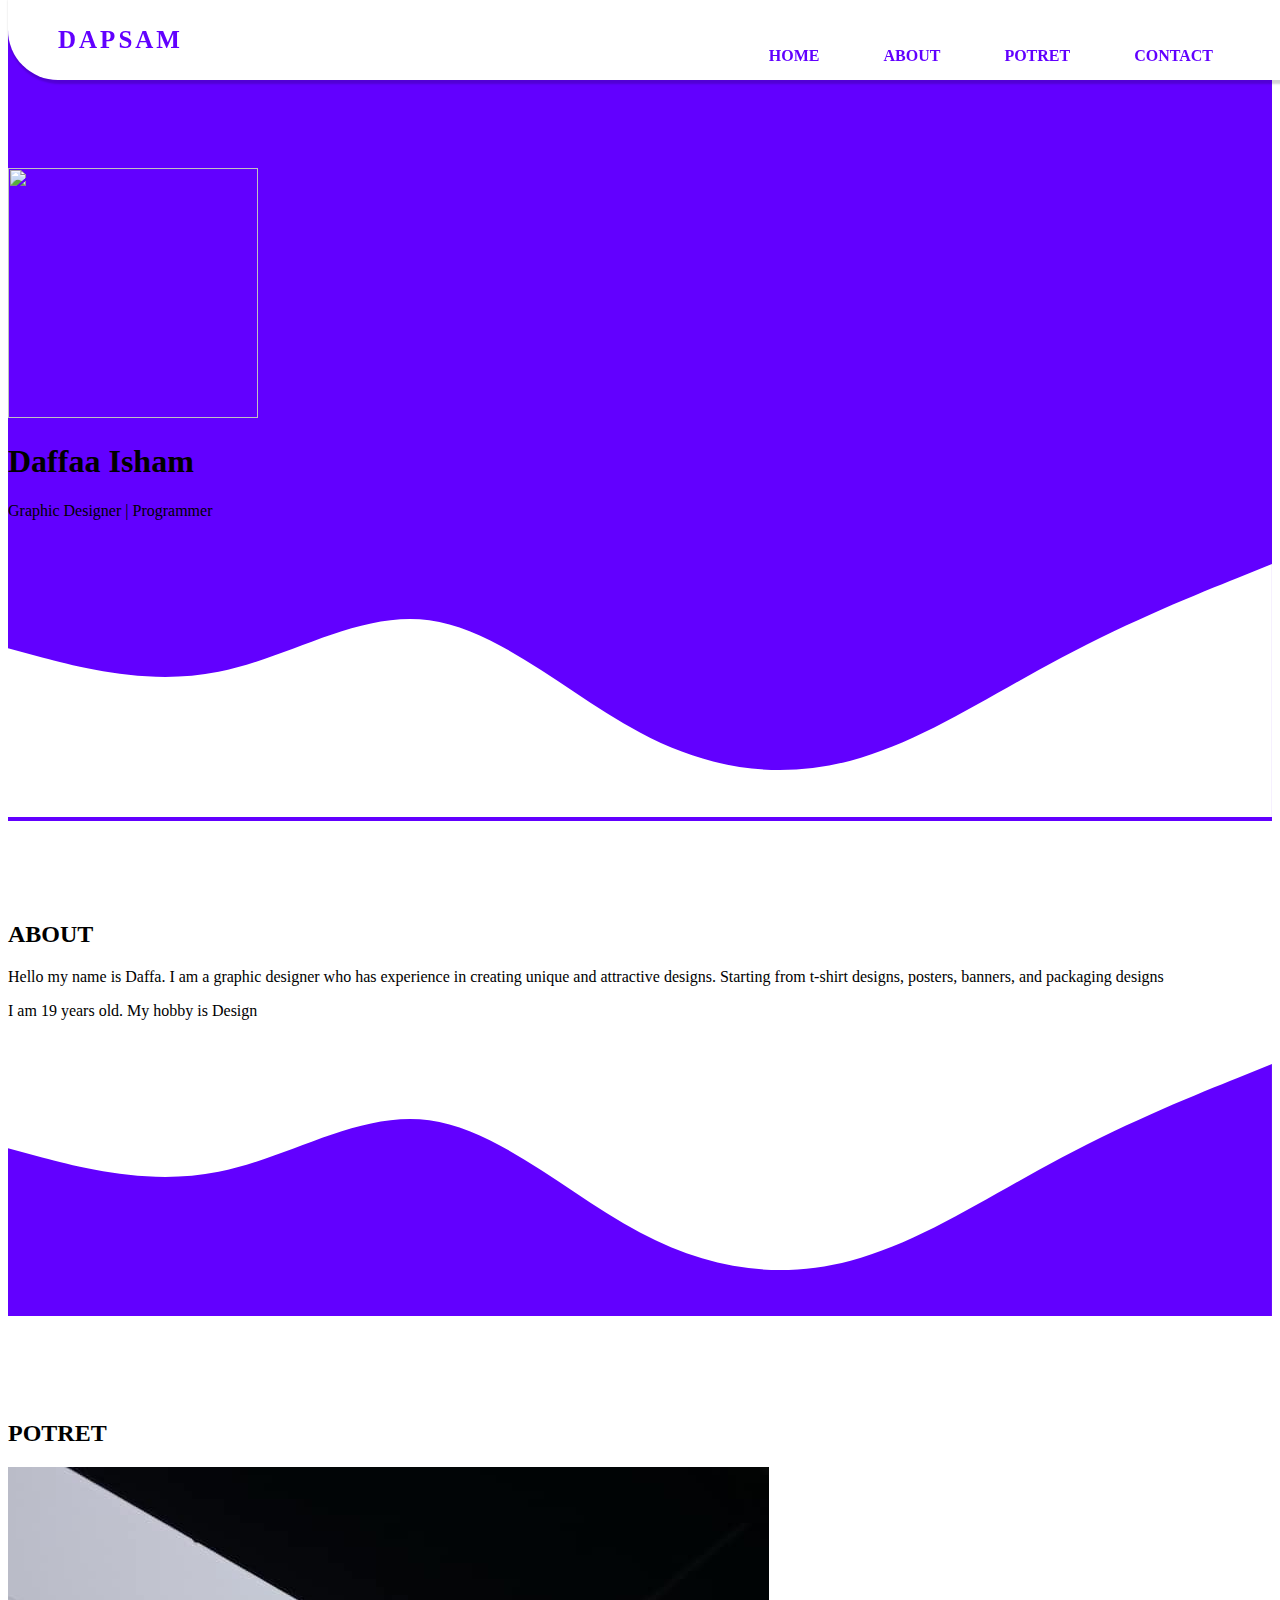
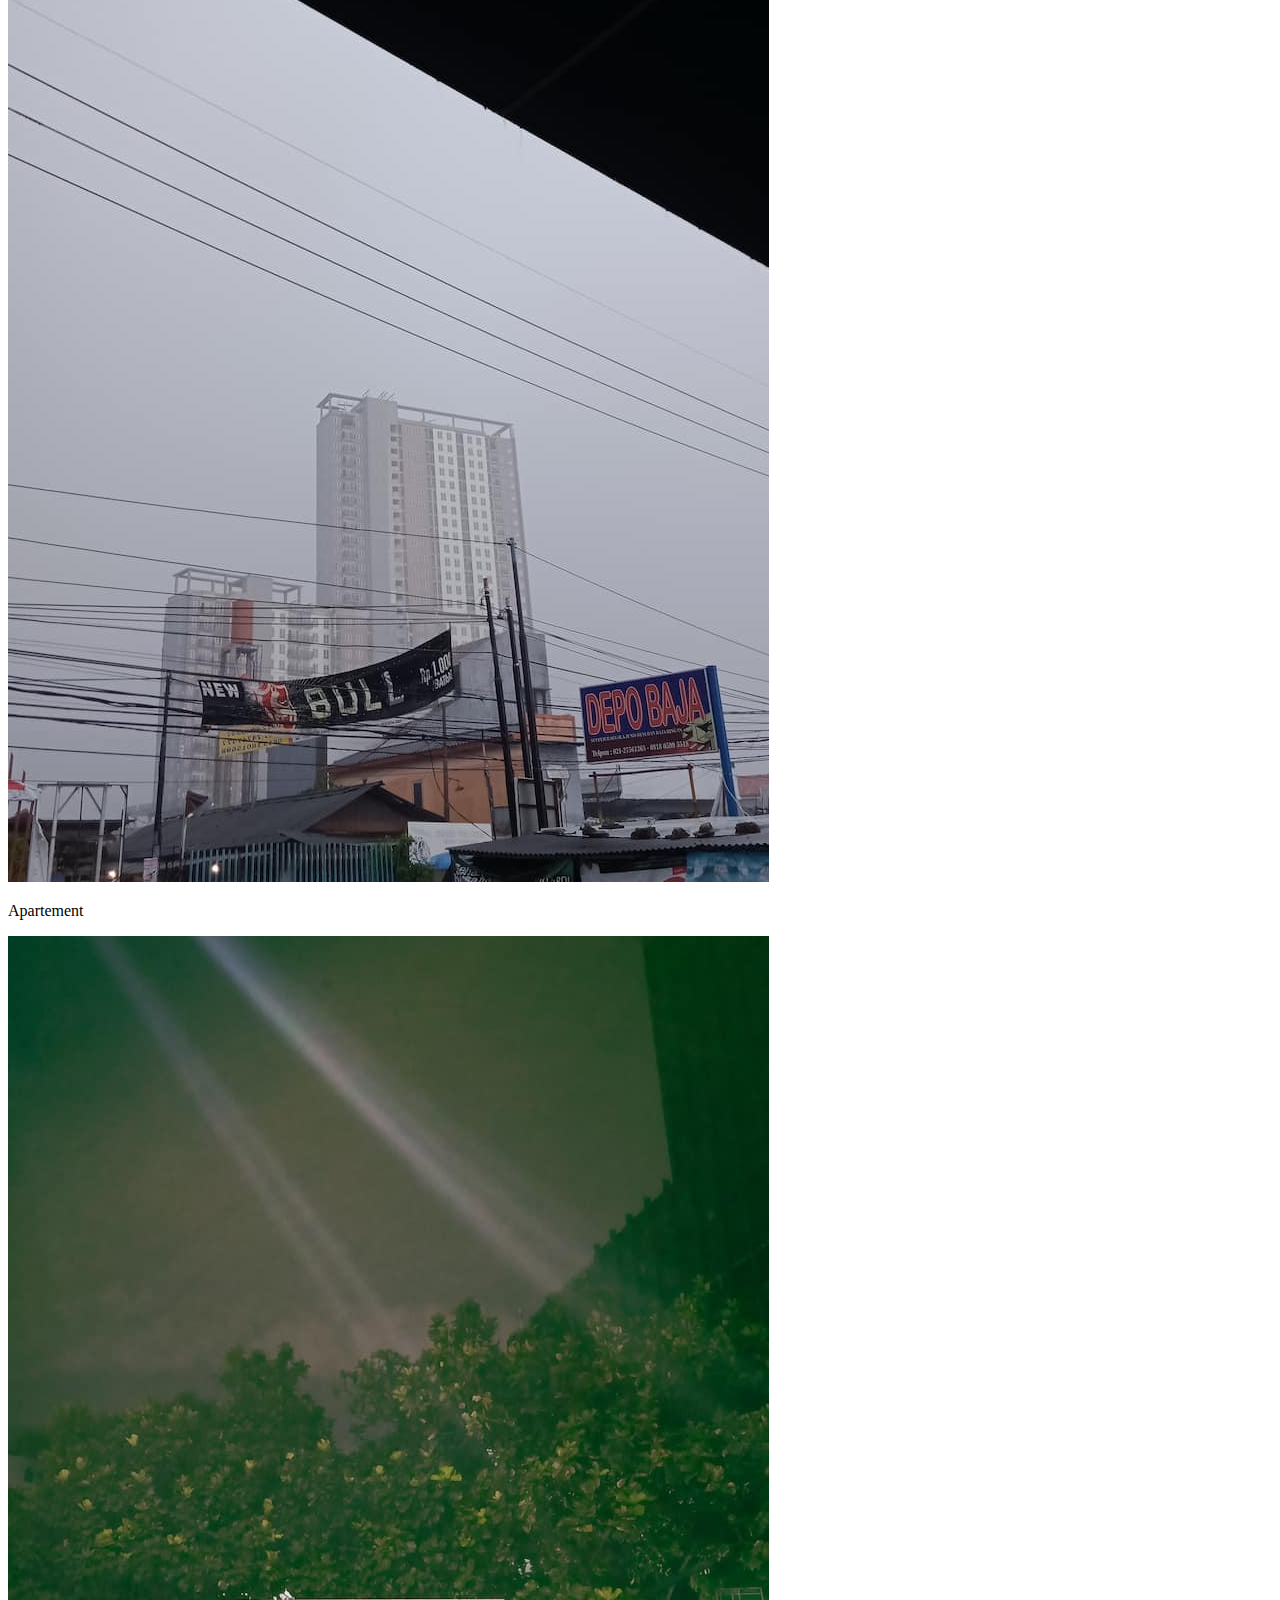
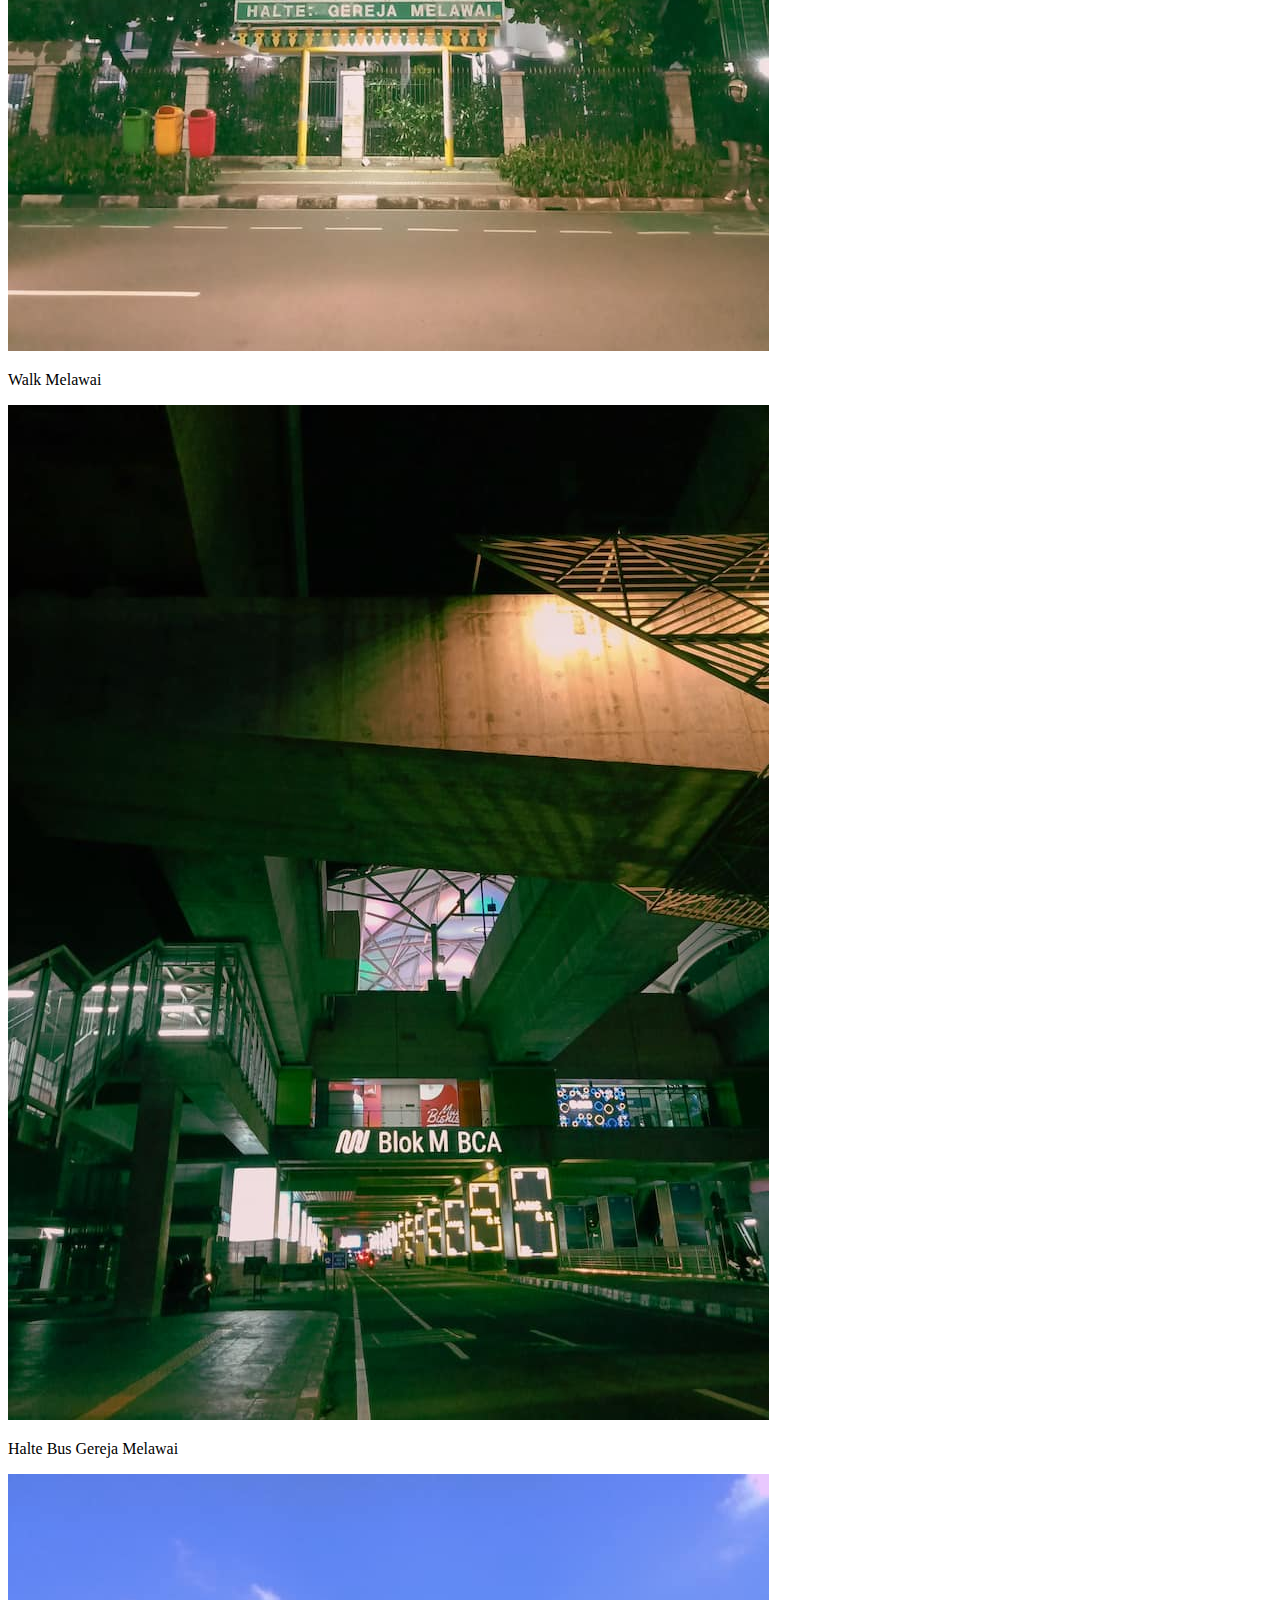
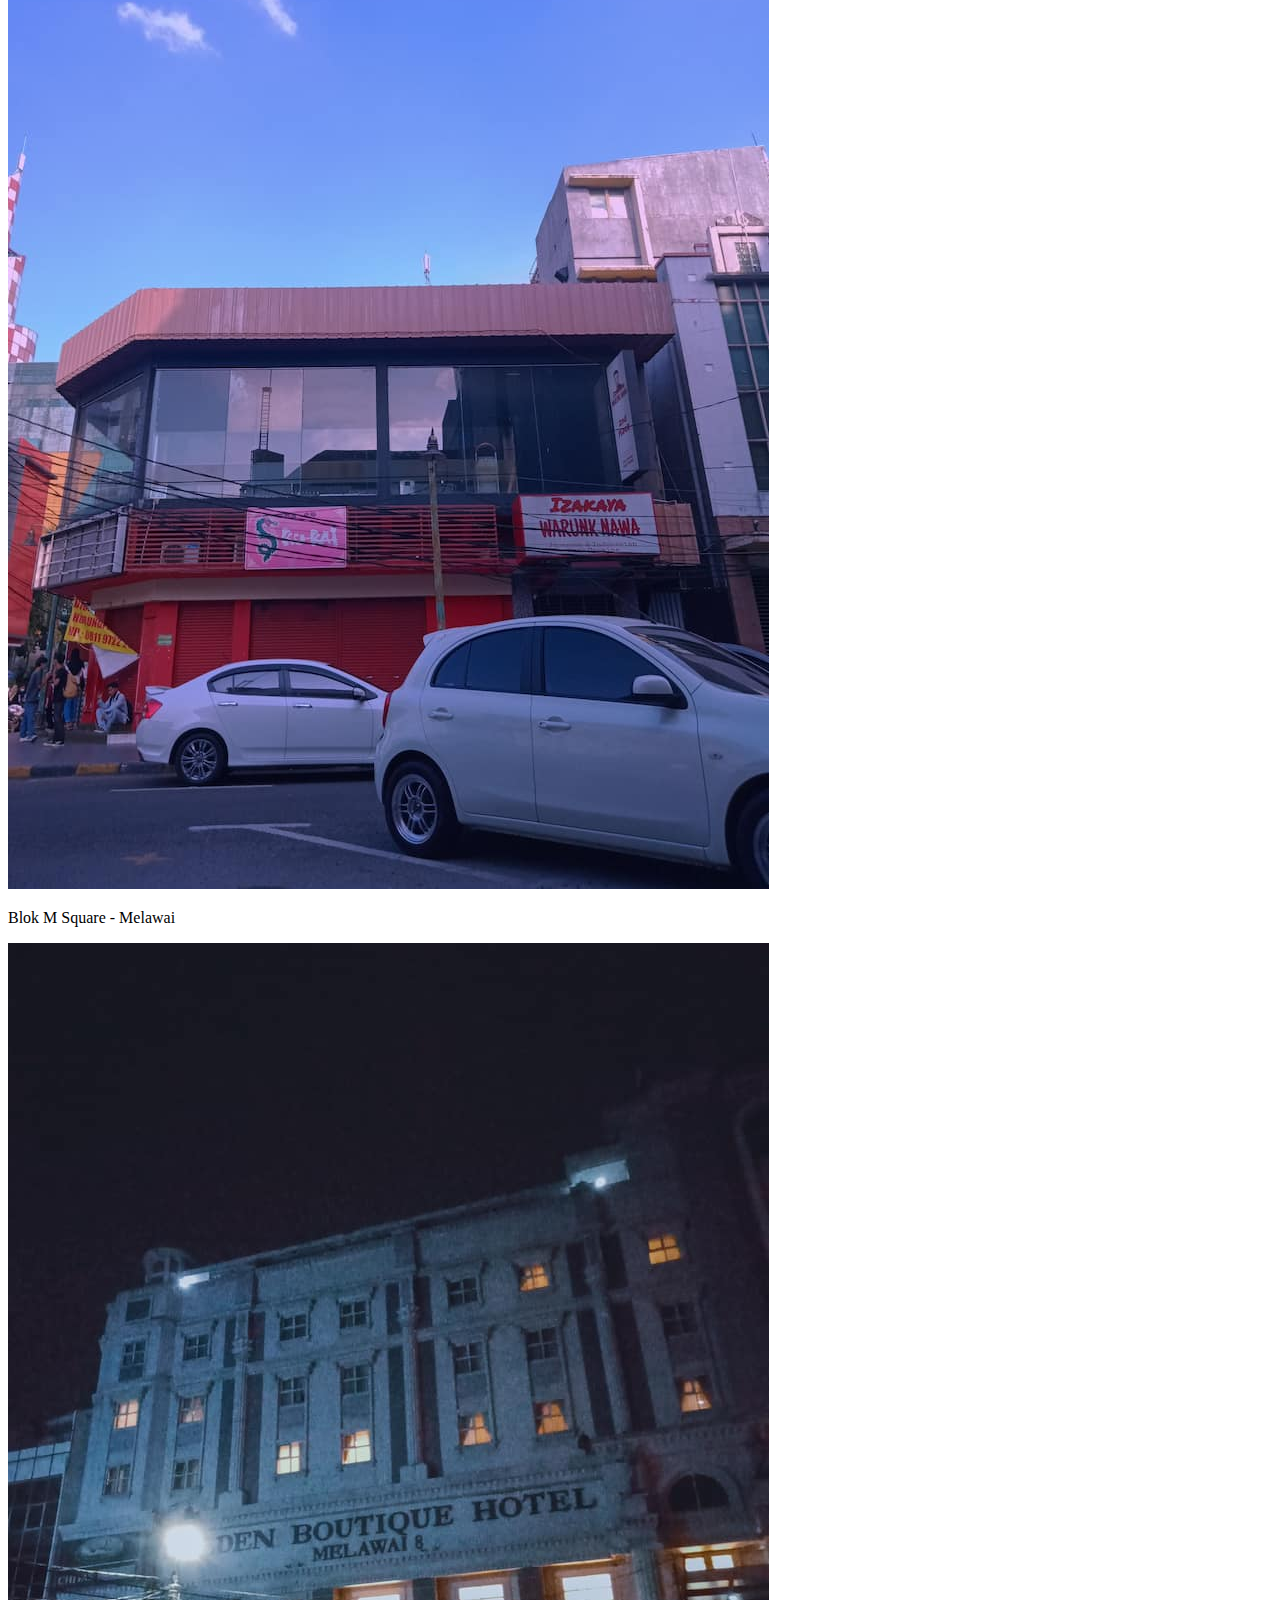
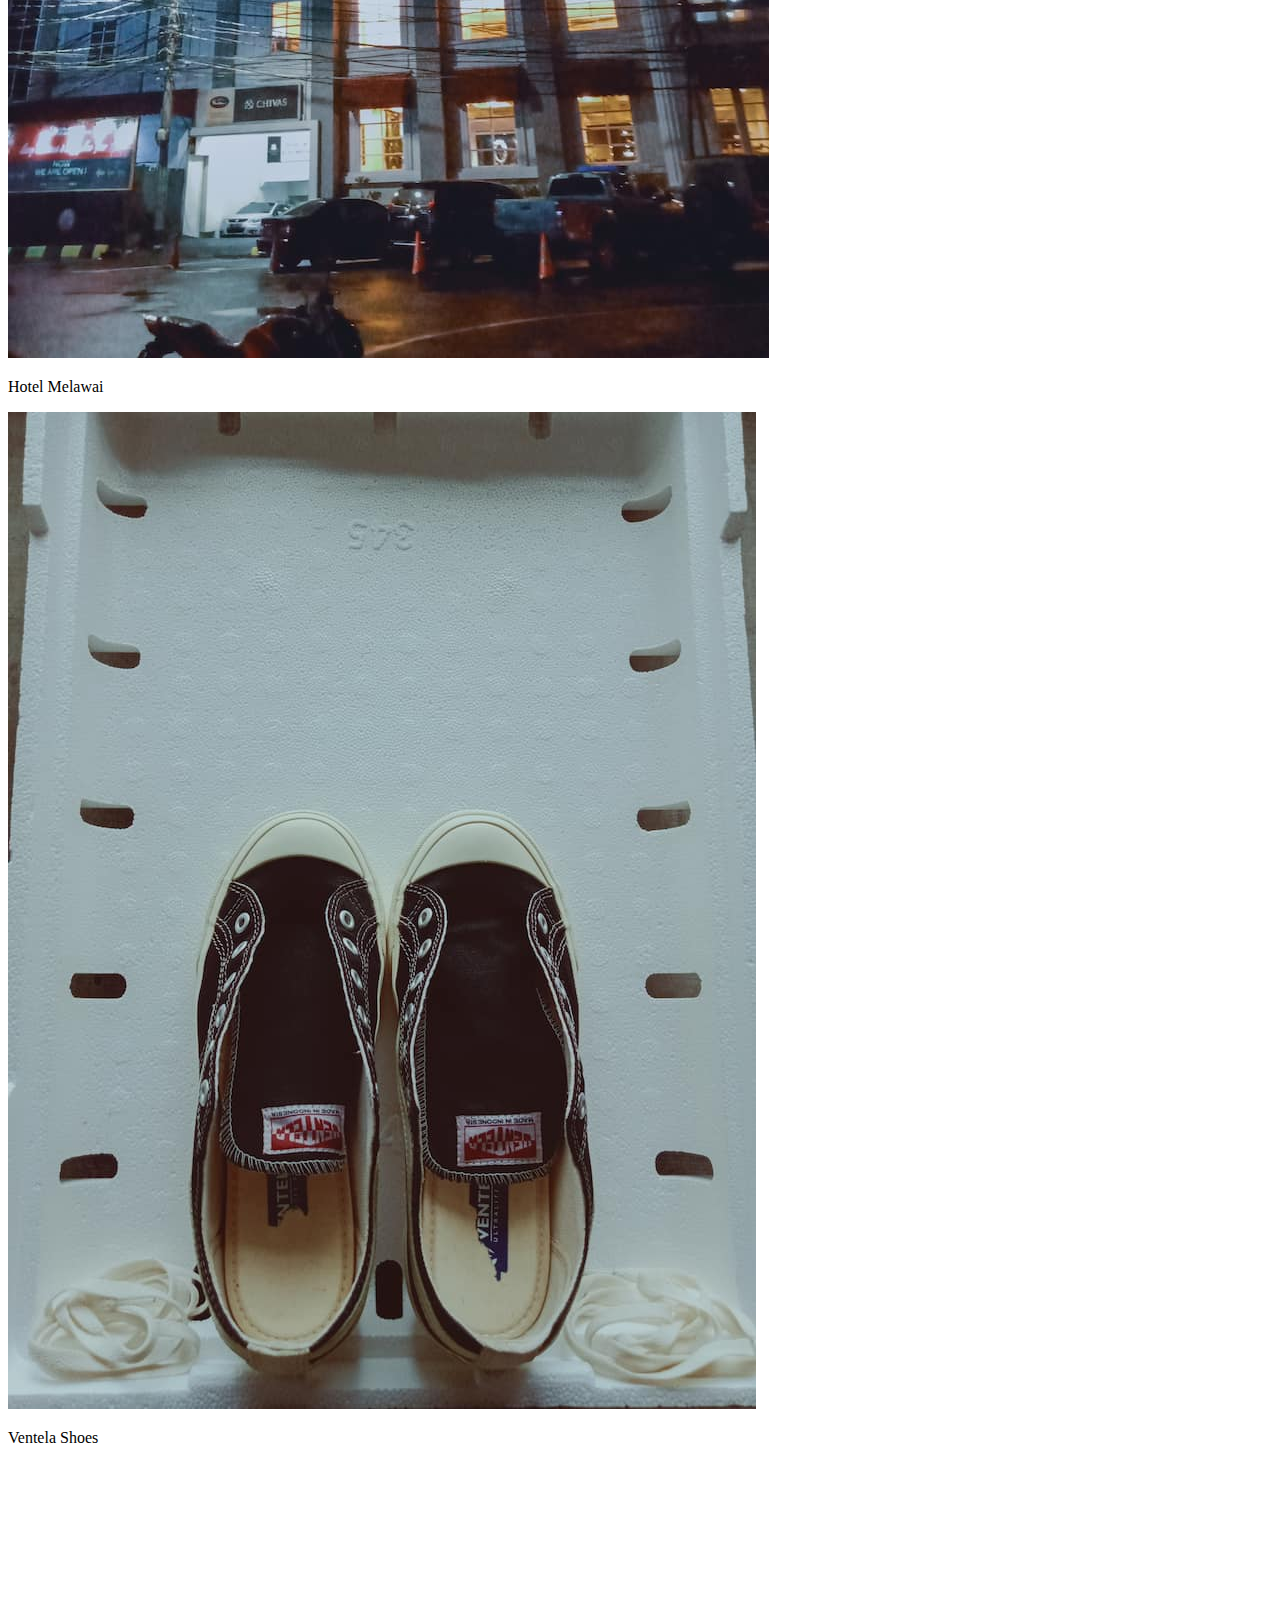
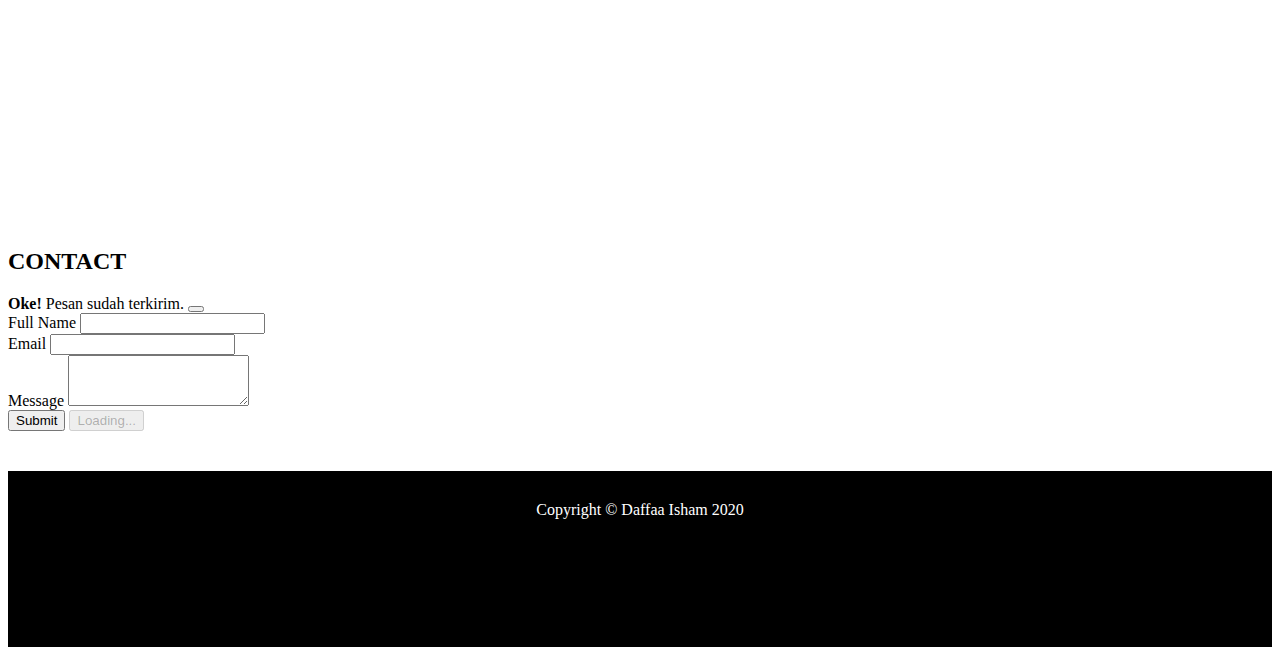
==== commit 6bc26502: "Update index.html" ====
--- a/index.html
+++ b/index.html
@@ -25,7 +25,7 @@
           <ul>
             <li><a href="#home">HOME</a></li>
             <li><a href="#about">ABOUT</a></li>
-            <li><a href="#portofolio">POTRET</a></li>
+            <li><a href="#potret">POTRET</a></li>
             <li><a href="#contact">CONTACT</a></li>
           </ul>
         </nav>
@@ -87,13 +87,13 @@
       <div class="container">
         <div class="row justify-center text-center">
           <div class="col">
-            <h2 class="potret text-light mt-4 mb-4">PORTOFOLIO</h2>
+            <h2 class="potret text-light mt-4 mb-4">POTRET</h2>
           </div>
         </div>
         <div class="row text-center">
           <div class="col-md-4 mb-3">
             <div class="card">
-              <img src="portofolio1.jpg" class="card-img-top" alt="..." />
+              <img src="IMG20201002163533 (1).jpg" class="card-img-top" alt="..." />
               <div class="card-body">
                 <p class="card-text">Apartement</p>
               </div>
@@ -101,7 +101,7 @@
           </div>
           <div class="col-md-4 mb-3">
             <div class="card">
-              <img src="portofolio2.jpg" class="card-img-top" alt="..." />
+              <img src="IMG20201225211400 (1) (1).jpg" class="card-img-top" alt="..." />
               <div class="card-body">
                 <p class="card-text">Walk Melawai</p>
               </div>
@@ -109,7 +109,7 @@
           </div>
           <div class="col-md-4 mb-3">
             <div class="card">
-              <img src="portofolio3.jpg" class="card-img-top" alt="..." />
+              <img src="IMG20201225212148 (1) (1).jpg" class="card-img-top" alt="..." />
               <div class="card-body">
                 <p class="card-text">Halte Bus Gereja Melawai</p>
               </div>
@@ -117,7 +117,7 @@
           </div>
           <div class="col-md-4 mb-3">
             <div class="card">
-              <img src="portofolio4.jpg" class="card-img-top" alt="..." />
+              <img src="IMG20201227155735 (1).jpg" class="card-img-top" alt="..." />
               <div class="card-body">
                 <p class="card-text">Blok M Square - Melawai</p>
               </div>
@@ -125,7 +125,7 @@
           </div>
           <div class="col-md-4 mb-3">
             <div class="card">
-              <img src="portofolio5.jpg" class="card-img-top" alt="..." />
+              <img src="IMG20210109224014 (1) (1).jpg" class="card-img-top" alt="..." />
               <div class="card-body">
                 <p class="card-text">Hotel Melawai</p>
               </div>
@@ -133,7 +133,7 @@
           </div>
           <div class="col-md-4 mb-3">
             <div class="card">
-              <img src="portofolio5.jpg" class="card-img-top" alt="..." />
+              <img src="IMG20210110112810 (1) (1).jpg" class="card-img-top" alt="..." />
               <div class="card-body">
                 <p class="card-text">Ventela Shoes</p>
               </div>
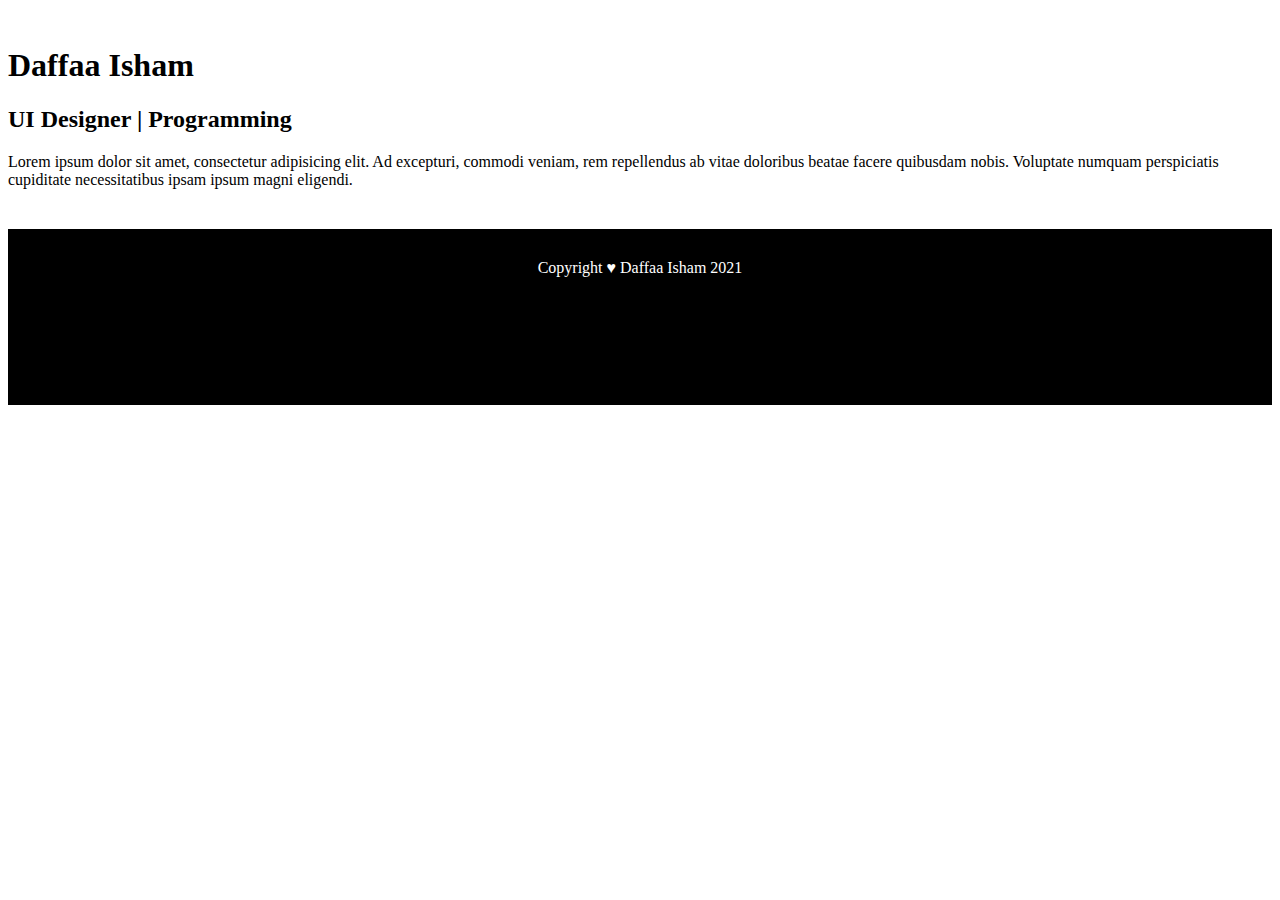
==== commit ba7a64d5: "Update and rename dapsam.html to index.html" ====
--- a/index.html
+++ b/index.html
@@ -1,224 +1,39 @@
 <!DOCTYPE html>
 <html lang="en">
   <head>
-    <!-- Required meta tags -->
-    <meta charset="utf-8" />
-    <meta name="viewport" content="width=device-width, initial-scale=1" />
-
-    <!-- Bootstrap CSS -->
-    <link href="https://cdn.jsdelivr.net/npm/bootstrap@5.0.2/dist/css/bootstrap.min.css" rel="stylesheet" integrity="sha384-EVSTQN3/azprG1Anm3QDgpJLIm9Nao0Yz1ztcQTwFspd3yD65VohhpuuCOmLASjC" crossorigin="anonymous" />
-
-    <!-- My CSS -->
-    <link rel="stylesheet" href="main.css" />
+    <meta charset="UTF-8" />
+    <meta http-equiv="X-UA-Compatible" content="IE=edge" />
+    <meta name="viewport" content="width=device-width, initial-scale=1.0" />
+    <title>Document</title>
 
     <!-- Font Awesome -->
     <link rel="stylesheet" href="https://use.fontawesome.com/releases/v5.14.0/css/all.css" integrity="sha384-HzLeBuhoNPvSl5KYnjx0BT+WB0QEEqLprO+NBkkk5gbc67FTaL7XIGa2w1L0Xbgc" crossorigin="anonymous" />
 
-    <title>Daffaa Isham</title>
+    <!-- my css -->
+    <link rel="stylesheet" href="main.css" />
   </head>
   <body>
-    <!-- Navbar -->
-    <section>
-      <header>
-        <nav>
-          <label class="logo"><a href="#home">DAPSAM</a></label>
-          <ul>
-            <li><a href="#home">HOME</a></li>
-            <li><a href="#about">ABOUT</a></li>
-            <li><a href="#potret">POTRET</a></li>
-            <li><a href="#contact">CONTACT</a></li>
-          </ul>
-        </nav>
-      </header>
-
-      <div class="menu-toggle">
-        <input type="checkbox" />
-        <span></span>
-        <span></span>
-        <span></span>
+    <div class="bulat1"></div>
+    <div class="bulat2"></div>
+    <div class="container">
+      <div class="kotak">
+        <img src="IMG-20210612-WA0064 (2)-1-modified.png" alt="" />
+        <h1>Daffaa Isham</h1>
+        <h2>UI Designer | Programming</h2>
+        <p>
+          Lorem ipsum dolor sit amet, consectetur adipisicing elit. Ad excepturi, commodi veniam, rem repellendus ab vitae doloribus beatae facere quibusdam nobis. Voluptate numquam perspiciatis cupiditate necessitatibus ipsam ipsum magni
+          eligendi.
+        </p>
       </div>
-    </section>
-    <!-- Akhir Navbar -->
-
-    <!-- Awal Jumbotron -->
-    <section id="home" class="jumbotron text-center">
-      <img src="20220203_174354.png" class="rounded-circle mb-4" alt="" height="250" width="250" />
-      <h1 class="display-4 text-light">Daffaa Isham</h1>
-      <p class="lead text-light">Graphic Designer | Programmer</p>
-      <svg xmlns="http://www.w3.org/2000/svg" viewBox="0 0 1440 320">
-        <path
-          fill="#fff"
-          fill-opacity="1"
-          d="M0,128L40,138.7C80,149,160,171,240,154.7C320,139,400,85,480,96C560,107,640,181,720,224C800,267,880,277,960,256C1040,235,1120,181,1200,138.7C1280,96,1360,64,1400,48L1440,32L1440,320L1400,320C1360,320,1280,320,1200,320C1120,320,1040,320,960,320C880,320,800,320,720,320C640,320,560,320,480,320C400,320,320,320,240,320C160,320,80,320,40,320L0,320Z"
-        ></path>
-      </svg>
-    </section>
-    <!-- Akhir Jumbotron -->
-
-    <!-- Awal About -->
-    <section id="about" class="pt-5">
-      <div class="container">
-        <div class="row text-center mb-3">
-          <div class="col">
-            <h2 class="mt-4">ABOUT</h2>
-          </div>
+      <footer>
+        <div class="social d-flex">
+          <a class="mx-2" href="https://twitter.com/dapsamgraphics" target="_blank"><i class="fab fa-twitter mt-4 mr-1 ml-0" style="color: white"></i></a>
+          <a class="mx-2" href="https://facebook.com/" target="_blank"><i class="fab fa-facebook-f mt-4 mr-2" style="color: white"></i></a>
+          <a class="mx-2" href="https://www.instagram.com/dapsam.graphics" target="_blank"><i class="fab fa-instagram mt-4 mr-2" style="color: white"></i></a>
+          <a class="mx-2" href="https://github.com/dapsamgraphics" target="_blank"><i class="fab fa-github mt-4" style="color: white"></i></a>
         </div>
-        <div class="row justify-content-center fs-5 text-center">
-          <div class="col-md-4">
-            <p>Hello my name is Daffa. I am a graphic designer who has experience in creating unique and attractive designs. Starting from t-shirt designs, posters, banners, and packaging designs</p>
-          </div>
-          <div class="col-md-4">
-            <p>I am 19 years old. My hobby is Design</p>
-          </div>
-        </div>
-      </div>
-      <svg xmlns="http://www.w3.org/2000/svg" viewBox="0 0 1440 320">
-        <path
-          fill="rgb(98 0 255)"
-          fill-opacity="1"
-          d="M0,128L40,138.7C80,149,160,171,240,154.7C320,139,400,85,480,96C560,107,640,181,720,224C800,267,880,277,960,256C1040,235,1120,181,1200,138.7C1280,96,1360,64,1400,48L1440,32L1440,320L1400,320C1360,320,1280,320,1200,320C1120,320,1040,320,960,320C880,320,800,320,720,320C640,320,560,320,480,320C400,320,320,320,240,320C160,320,80,320,40,320L0,320Z"
-        ></path>
-      </svg>
-    </section>
-    <!-- Akhir About -->
-
-     <!-- Awal Projects -->
-    <section id="portofolio" class="pt-5">
-      <div class="container">
-        <div class="row justify-center text-center">
-          <div class="col">
-            <h2 class="potret text-light mt-4 mb-4">POTRET</h2>
-          </div>
-        </div>
-        <div class="row text-center">
-          <div class="col-md-4 mb-3">
-            <div class="card">
-              <img src="IMG20201002163533 (1).jpg" class="card-img-top" alt="..." />
-              <div class="card-body">
-                <p class="card-text">Apartement</p>
-              </div>
-            </div>
-          </div>
-          <div class="col-md-4 mb-3">
-            <div class="card">
-              <img src="IMG20201225211400 (1) (1).jpg" class="card-img-top" alt="..." />
-              <div class="card-body">
-                <p class="card-text">Walk Melawai</p>
-              </div>
-            </div>
-          </div>
-          <div class="col-md-4 mb-3">
-            <div class="card">
-              <img src="IMG20201225212148 (1) (1).jpg" class="card-img-top" alt="..." />
-              <div class="card-body">
-                <p class="card-text">Halte Bus Gereja Melawai</p>
-              </div>
-            </div>
-          </div>
-          <div class="col-md-4 mb-3">
-            <div class="card">
-              <img src="IMG20201227155735 (1).jpg" class="card-img-top" alt="..." />
-              <div class="card-body">
-                <p class="card-text">Blok M Square - Melawai</p>
-              </div>
-            </div>
-          </div>
-          <div class="col-md-4 mb-3">
-            <div class="card">
-              <img src="IMG20210109224014 (1) (1).jpg" class="card-img-top" alt="..." />
-              <div class="card-body">
-                <p class="card-text">Hotel Melawai</p>
-              </div>
-            </div>
-          </div>
-          <div class="col-md-4 mb-3">
-            <div class="card">
-              <img src="IMG20210110112810 (1) (1).jpg" class="card-img-top" alt="..." />
-              <div class="card-body">
-                <p class="card-text">Ventela Shoes</p>
-              </div>
-            </div>
-          </div>
-        </div>
-      </div>
-      <svg xmlns="http://www.w3.org/2000/svg" viewBox="0 0 1440 320">
-        <path
-          fill="#fff"
-          fill-opacity="1"
-          d="M0,128L40,138.7C80,149,160,171,240,154.7C320,139,400,85,480,96C560,107,640,181,720,224C800,267,880,277,960,256C1040,235,1120,181,1200,138.7C1280,96,1360,64,1400,48L1440,32L1440,320L1400,320C1360,320,1280,320,1200,320C1120,320,1040,320,960,320C880,320,800,320,720,320C640,320,560,320,480,320C400,320,320,320,240,320C160,320,80,320,40,320L0,320Z"
-        ></path>
-      </svg>
-    </section>
-    <!-- Akhir Projects -->
-
-    <!-- Awal Contact -->
-    <section id="contact" class="pt-5">
-      <div class="container">
-        <div class="row text-center mb-3">
-          <div class="col">
-            <h2 class="mt-4 mb-4">CONTACT</h2>
-          </div>
-        </div>
-        <div class="row justify-content-center">
-          <div class="col-md-6">
-            <div class="alert alert-success alert-dismissible fade show d-none my-alert" role="alert">
-              <strong>Oke!</strong> Pesan sudah terkirim.
-              <button type="button" class="btn-close" data-bs-dismiss="alert" aria-label="Close"></button>
-            </div>
-            <form name="contact-form">
-              <div class="mb-3">
-                <label for="name" class="form-label">Full Name</label>
-                <input type="text" class="form-control rounded-pill" id="name" aria-describedby="name" name="nama" />
-              </div>
-              <div class="mb-3">
-                <label for="email" class="form-label">Email</label>
-                <input type="email" class="form-control rounded-pill" id="email" aria-describedby="email" name="email" />
-              </div>
-              <div class="mb-3">
-                <label for="message" class="form-label">Message</label>
-                <textarea class="form-control rounded-pill" id="pesan" rows="3" name="pesan"></textarea>
-              </div>
-              <button type="submit" class="btn btn-primary btn-kirim rounded-pill">Submit</button>
-
-              <button class="btn btn-primary btn-loading d-none" type="button" disabled>
-                <span class="spinner-border spinner-border-sm" role="status" aria-hidden="true"></span>
-                Loading...
-              </button>
-            </form>
-          </div>
-        </div>
-      </div>
-    </section>
-    <!-- Akhir Contact -->
-
-    <!-- Awal Footer -->
-    <footer class="footer bg-black small text-center text-white-50">
-      <div class="social d-flex">
-        <a class="mx-2" href="https://twitter.com/yaelahdapp" target="_blank"><i class="fab fa-twitter mt-4 mr-1 ml-0" style="color: white"></i></a>
-        <a class="" href="https://facebook.com/izham.alhafiz" target="_blank"><i class="fab fa-facebook-f mt-4 mr-2" style="color: white"></i></a>
-        <a class="mx-2" href="https://instagram.com/daffaaishamalhafizh" target="_blank"><i class="fab fa-instagram mt-4 mr-2" style="color: white"></i></a>
-        <a class="mx-2" href="https://github.com/rootlolID" target="_blank"><i class="fab fa-github mt-4" style="color: white"></i></a>
-      </div>
-      <div class="container mt-4" id="crp">Copyright © Daffaa Isham 2020</div>
-    </footer>
-    <!-- Akhir Footer -->
-
-    <!-- My JavaScript -->
-    <script src="script.js"></script>
-
-    <!-- Optional JavaScript; choose one of the two! -->
-
-    <!-- Option 1: Bootstrap Bundle with Popper -->
-    <script src="https://cdn.jsdelivr.net/npm/bootstrap@5.0.2/dist/js/bootstrap.bundle.min.js" integrity="sha384-MrcW6ZMFYlzcLA8Nl+NtUVF0sA7MsXsP1UyJoMp4YLEuNSfAP+JcXn/tWtIaxVXM" crossorigin="anonymous"></script>
-
-    <script src="https://code.jquery.com/jquery-3.5.1.slim.min.js" integrity="sha384-DfXdz2htPH0lsSSs5nCTpuj/zy4C+OGpamoFVy38MVBnE+IbbVYUew+OrCXaRkfj" crossorigin="anonymous"></script>
-    <script src="https://cdn.jsdelivr.net/npm/bootstrap@4.5.3/dist/js/bootstrap.bundle.min.js" integrity="sha384-ho+j7jyWK8fNQe+A12Hb8AhRq26LrZ/JpcUGGOn+Y7RsweNrtN/tE3MoK7ZeZDyx" crossorigin="anonymous"></script>
-
-    <!-- Option 2: Separate Popper and Bootstrap JS -->
-    <!--
-    <script src="https://cdn.jsdelivr.net/npm/@popperjs/core@2.9.2/dist/umd/popper.min.js" integrity="sha384-IQsoLXl5PILFhosVNubq5LC7Qb9DXgDA9i+tQ8Zj3iwWAwPtgFTxbJ8NT4GN1R8p" crossorigin="anonymous"></script>
-    <script src="https://cdn.jsdelivr.net/npm/bootstrap@5.0.2/dist/js/bootstrap.min.js" integrity="sha384-cVKIPhGWiC2Al4u+LWgxfKTRIcfu0JTxR+EQDz/bgldoEyl4H0zUF0QKbrJ0EcQF" crossorigin="anonymous"></script>
-    -->
-   
+        <div class="container mt-4" id="crp">Copyright ♥ Daffaa Isham 2021</div>
+      </footer>
+    </div>
   </body>
 </html>
